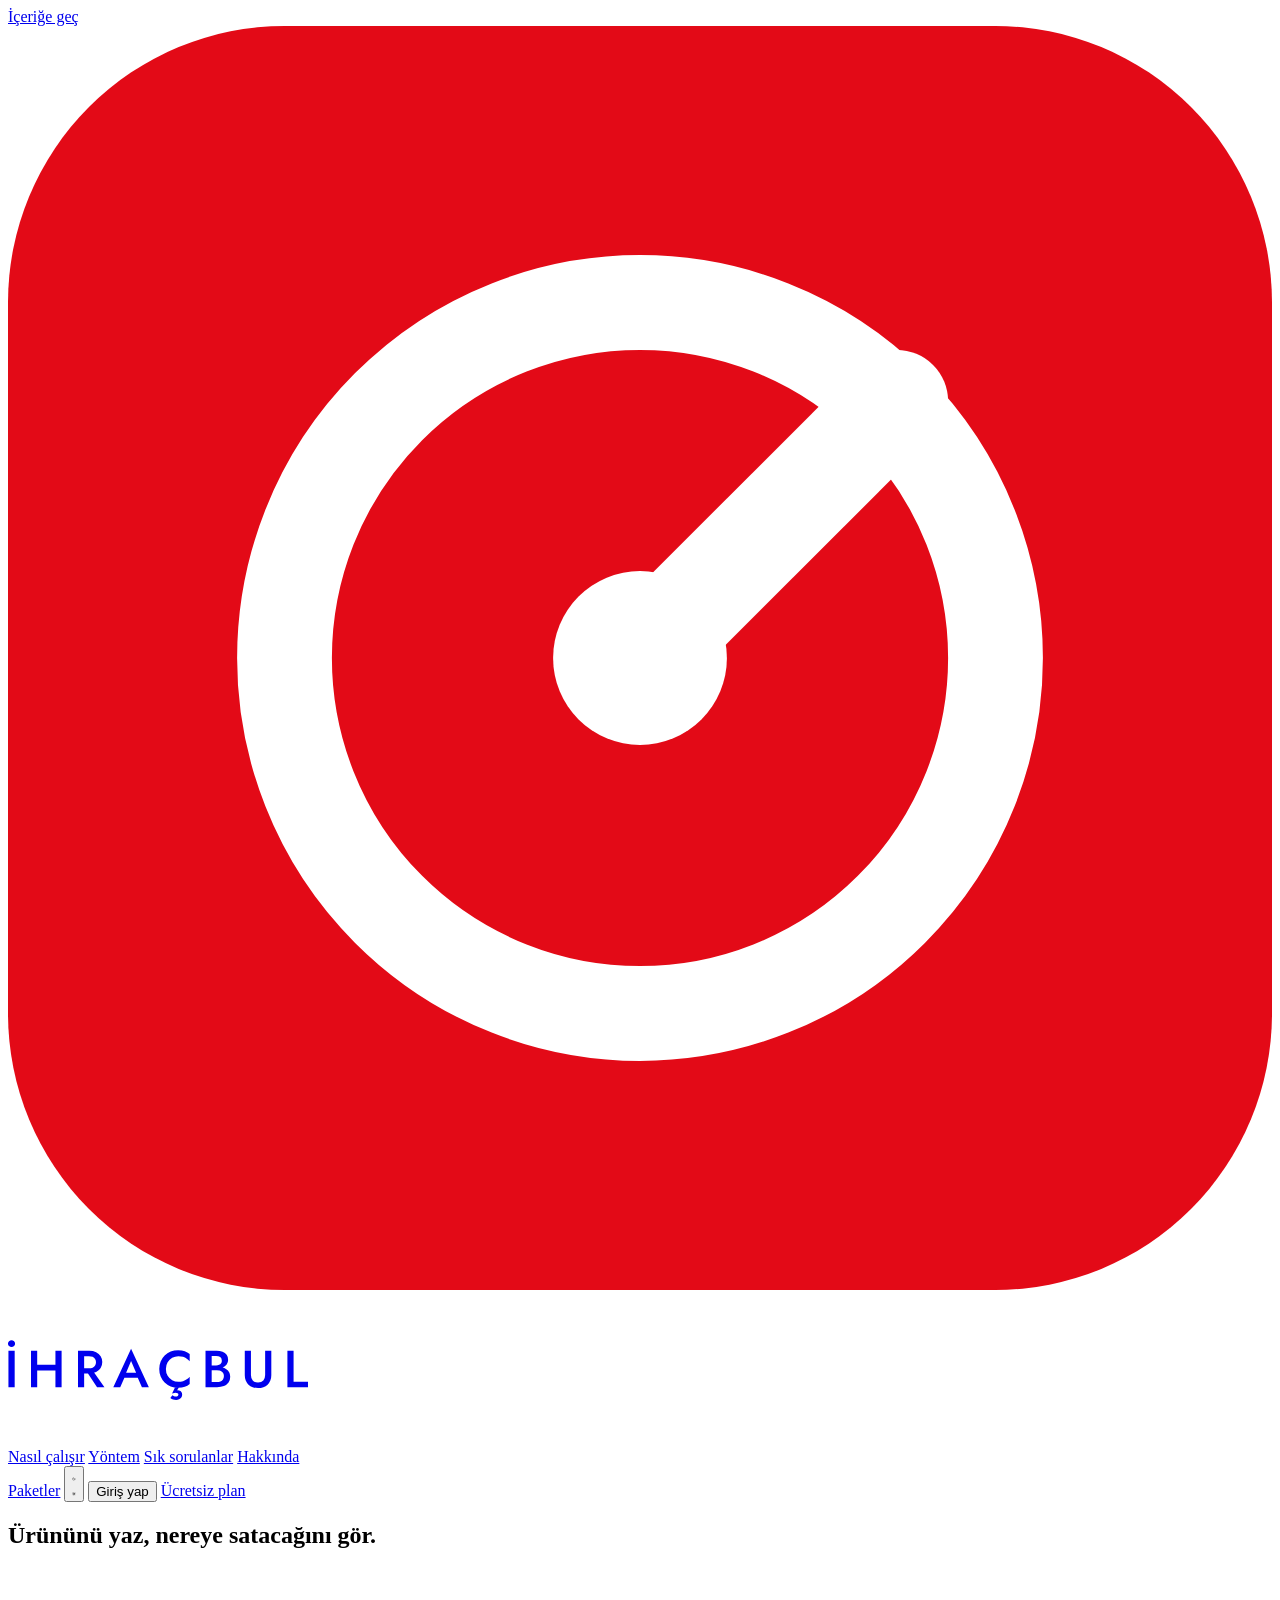
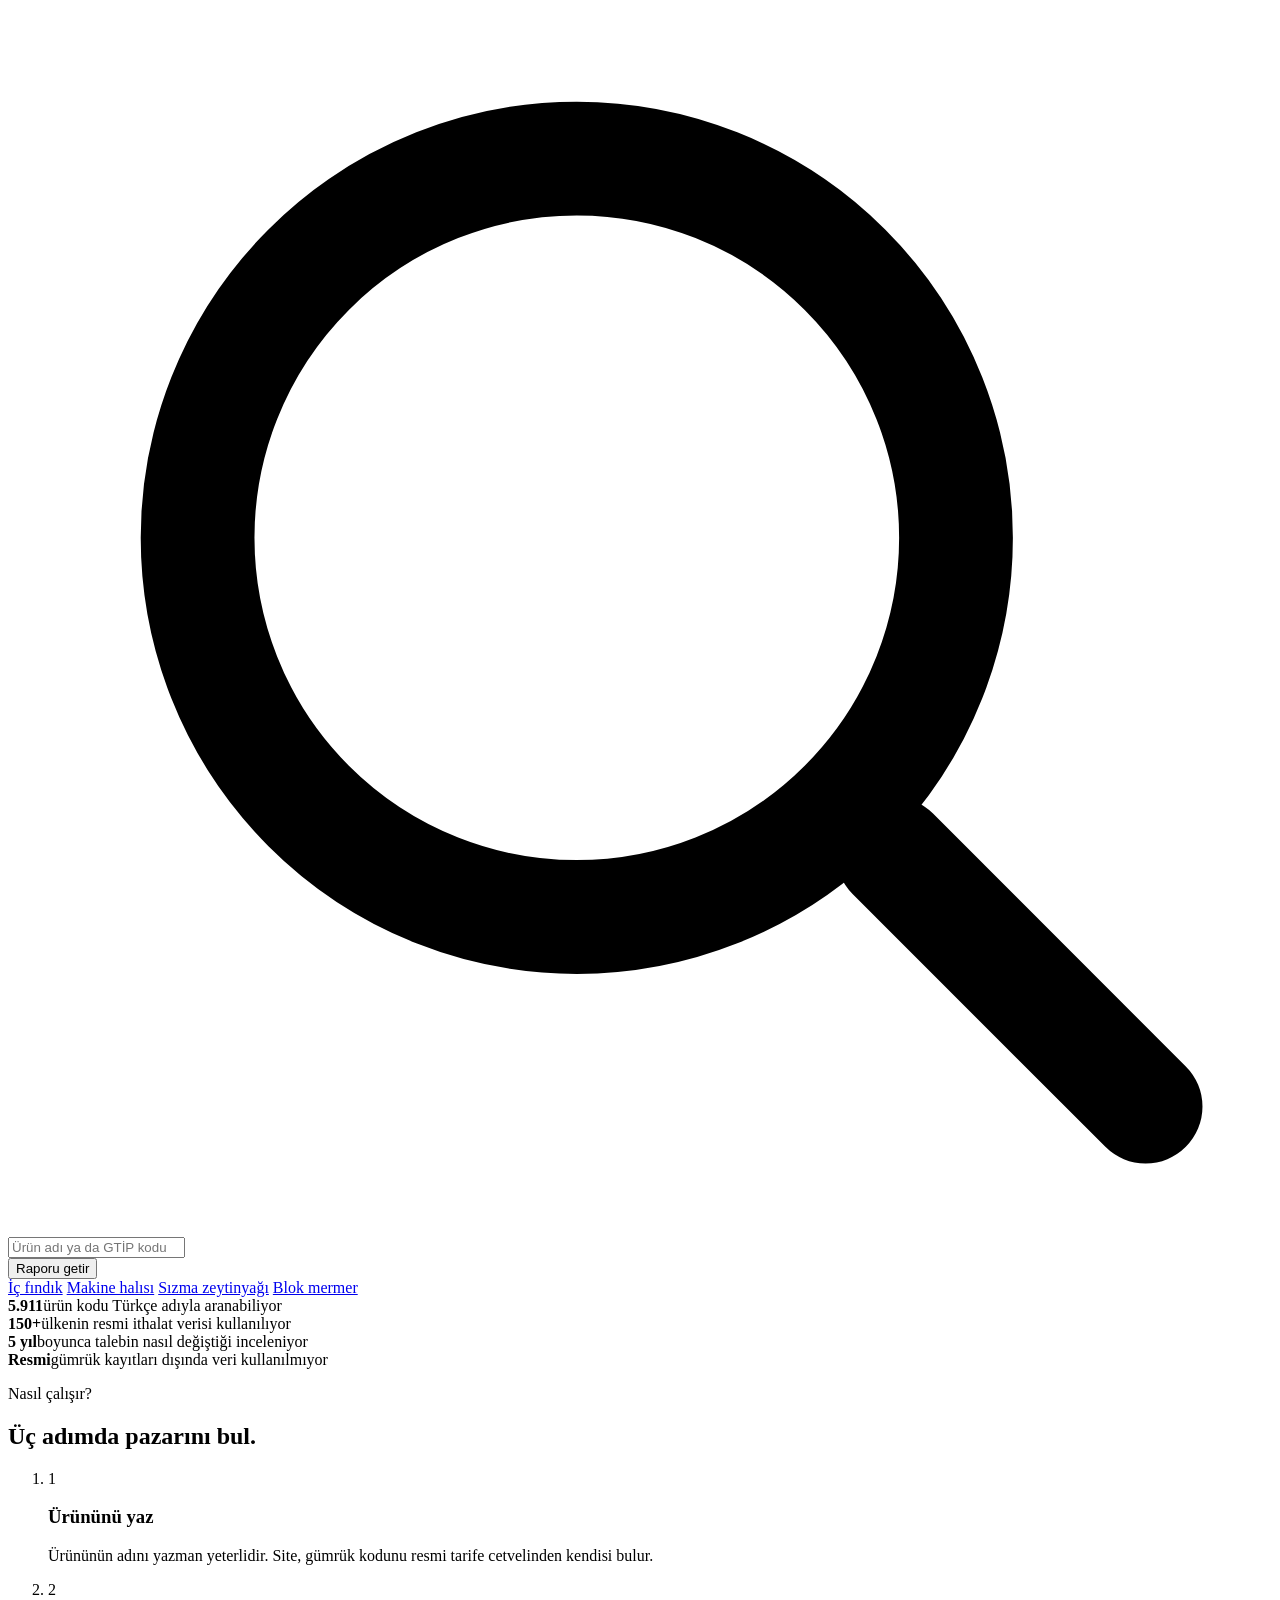
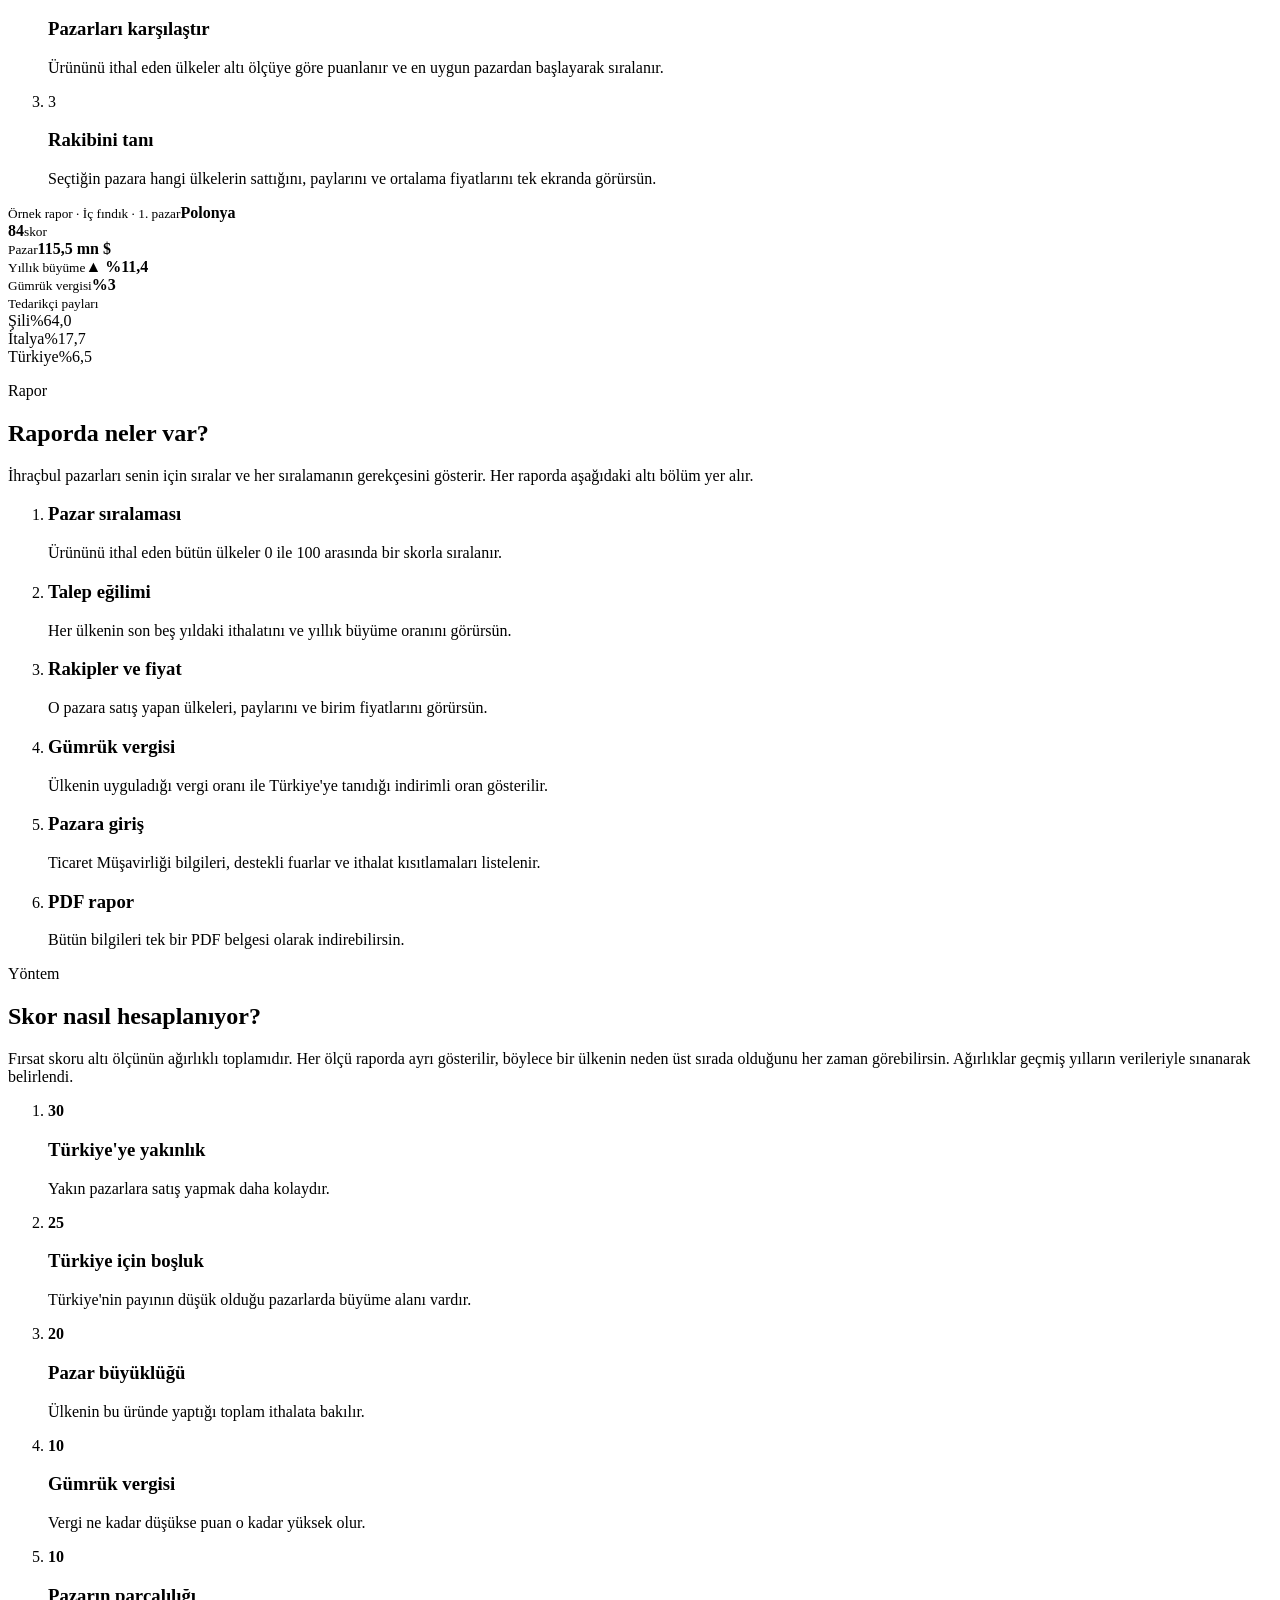
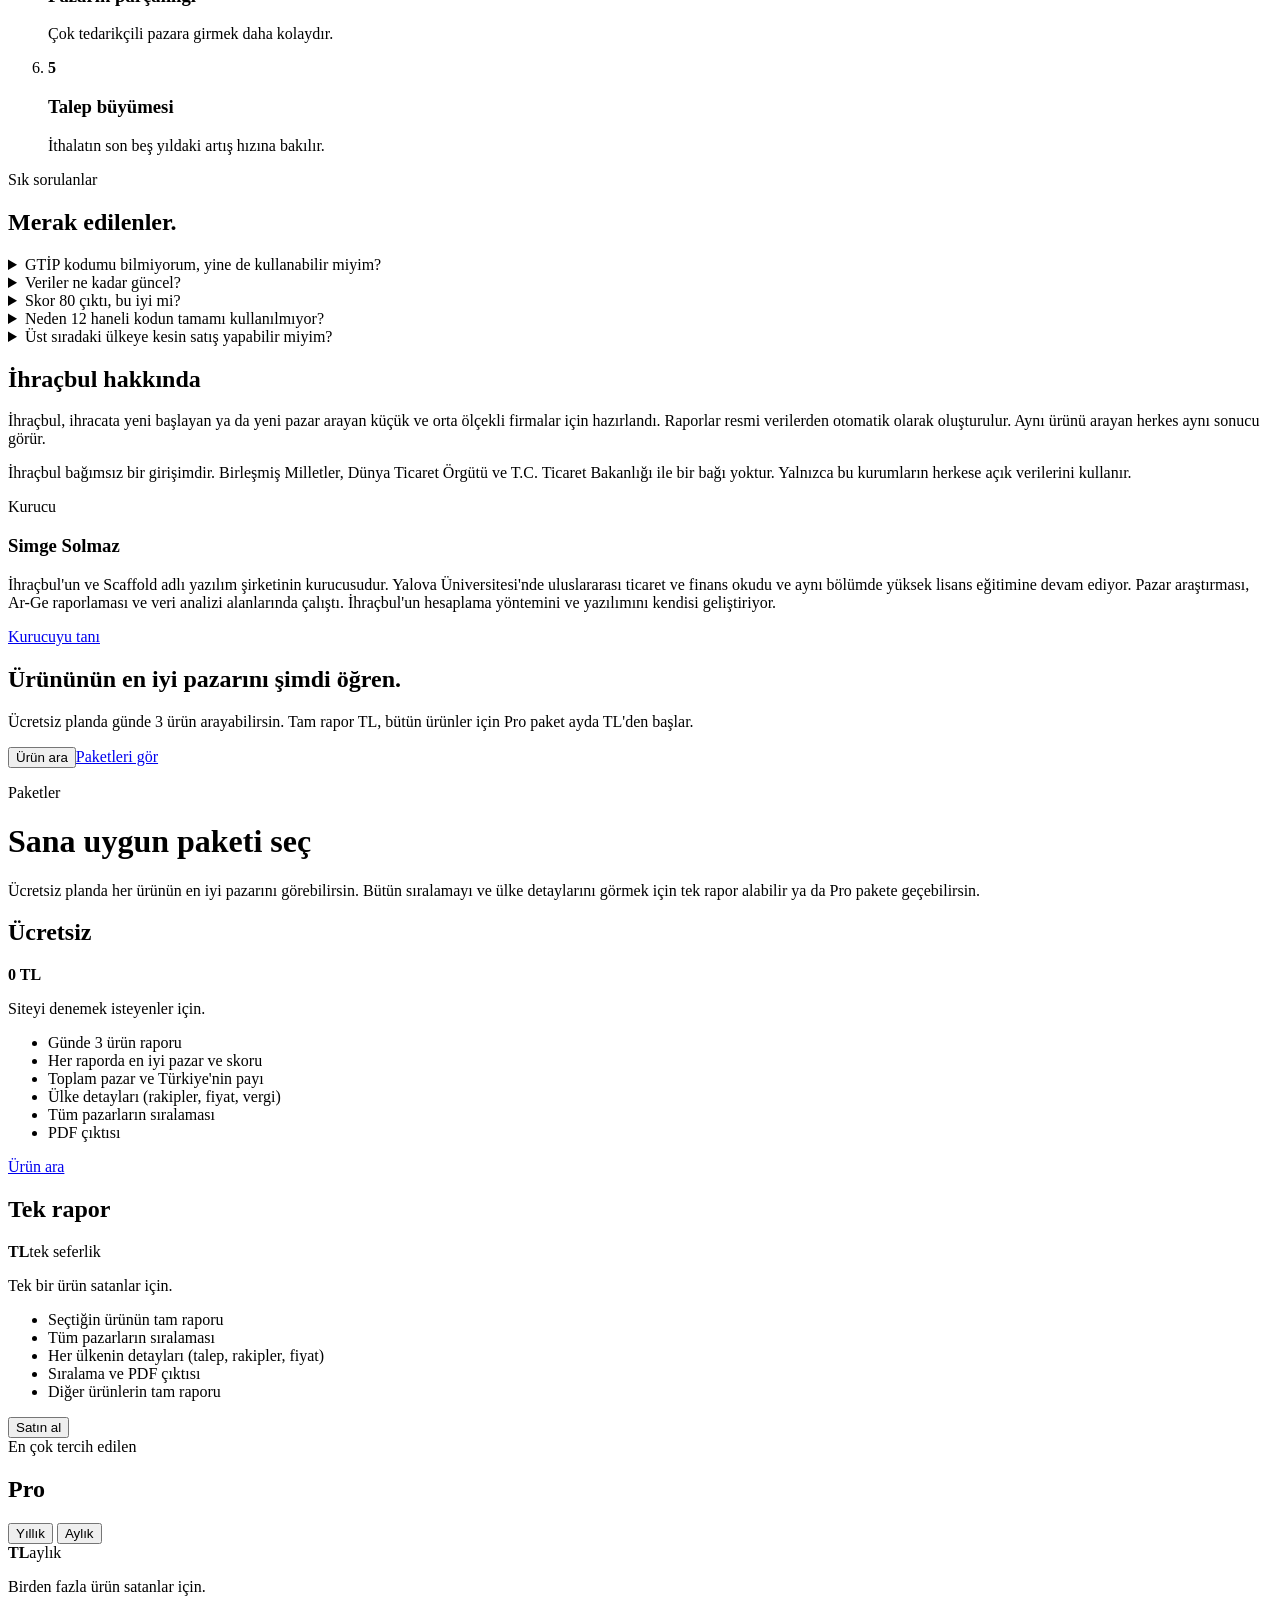
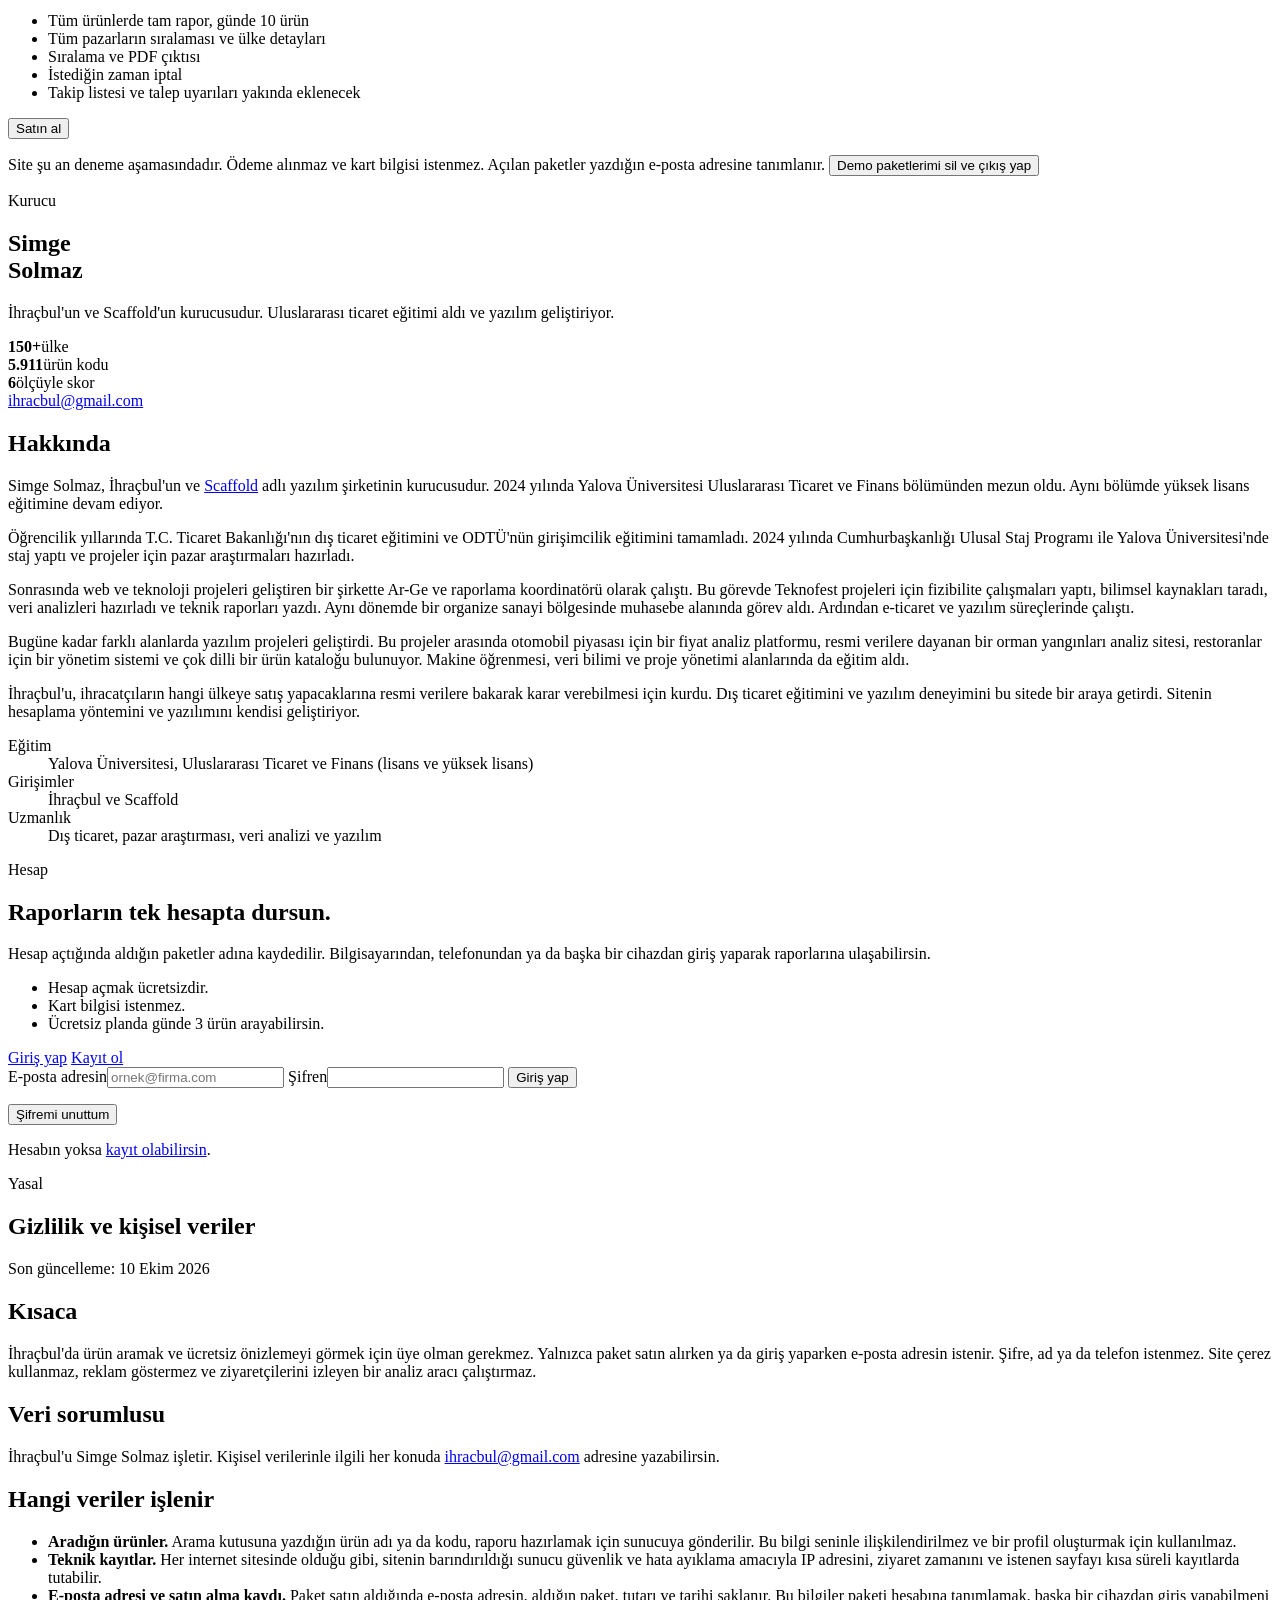
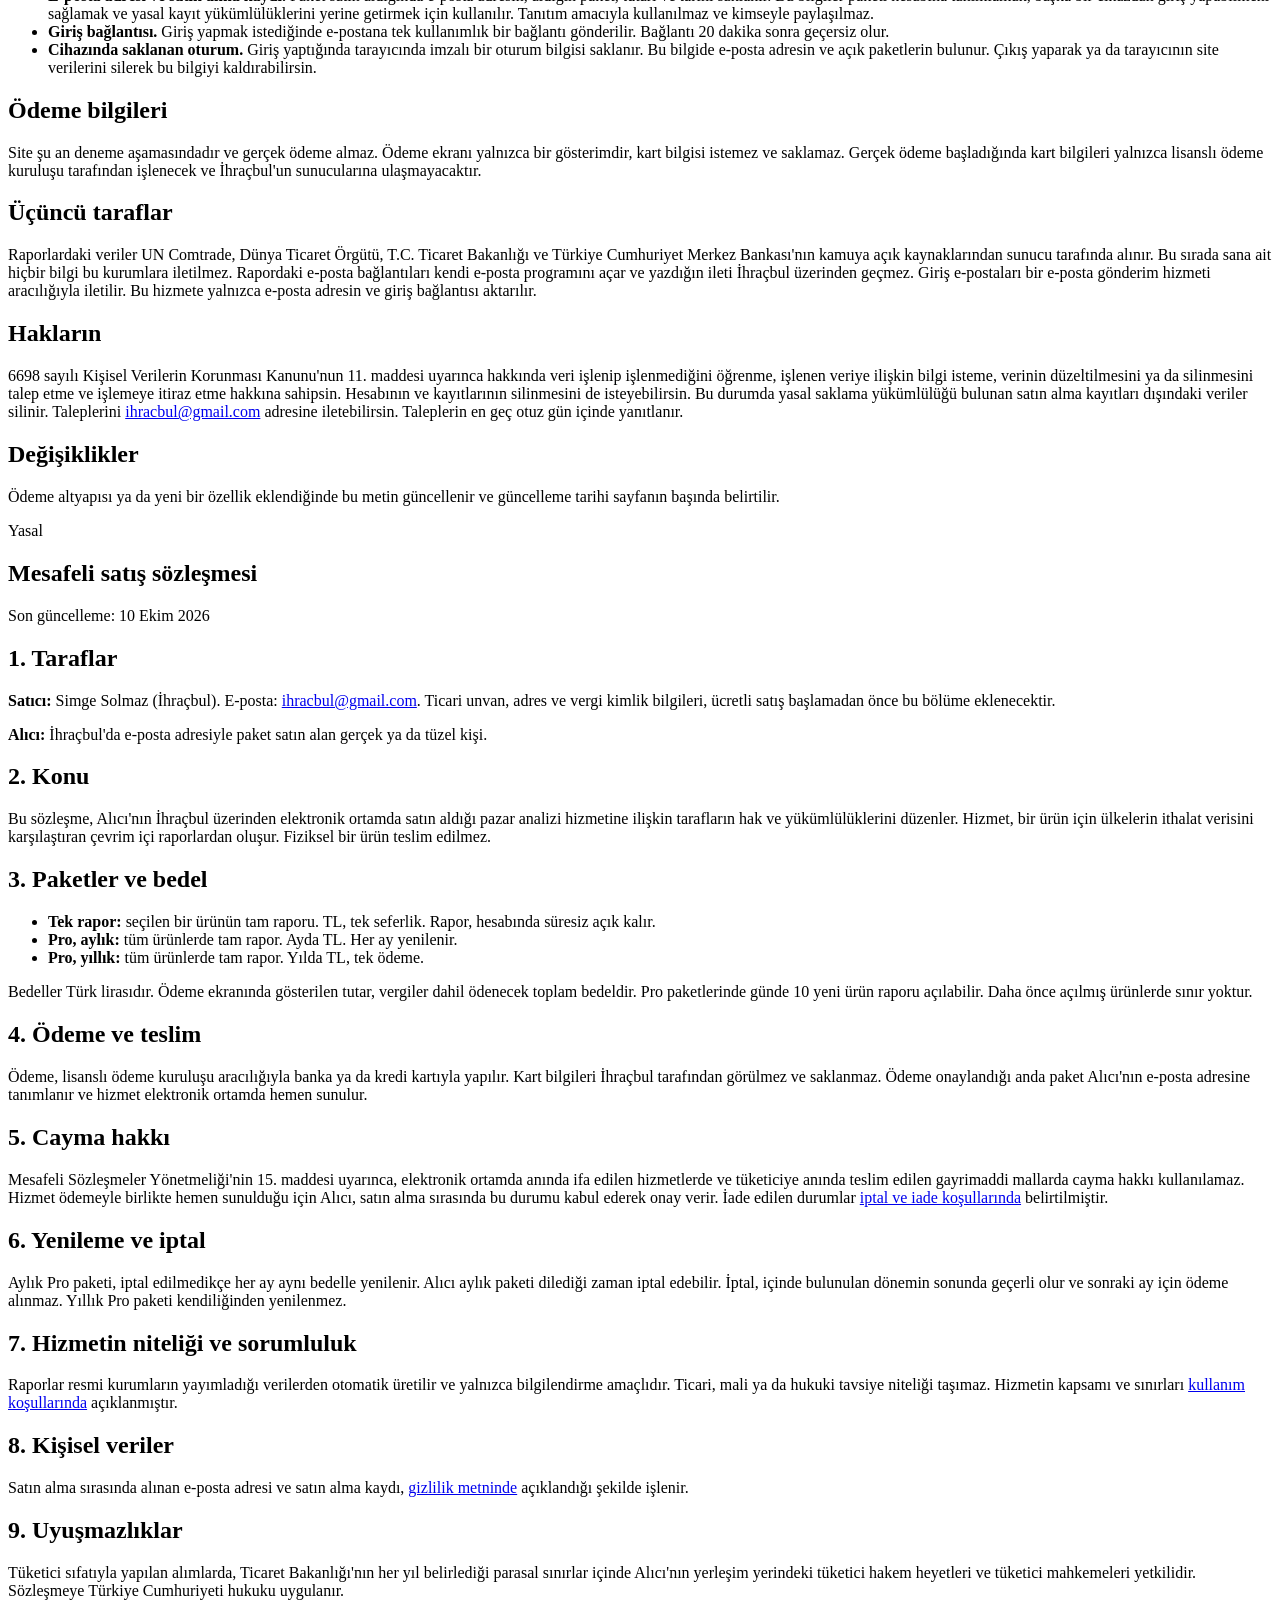
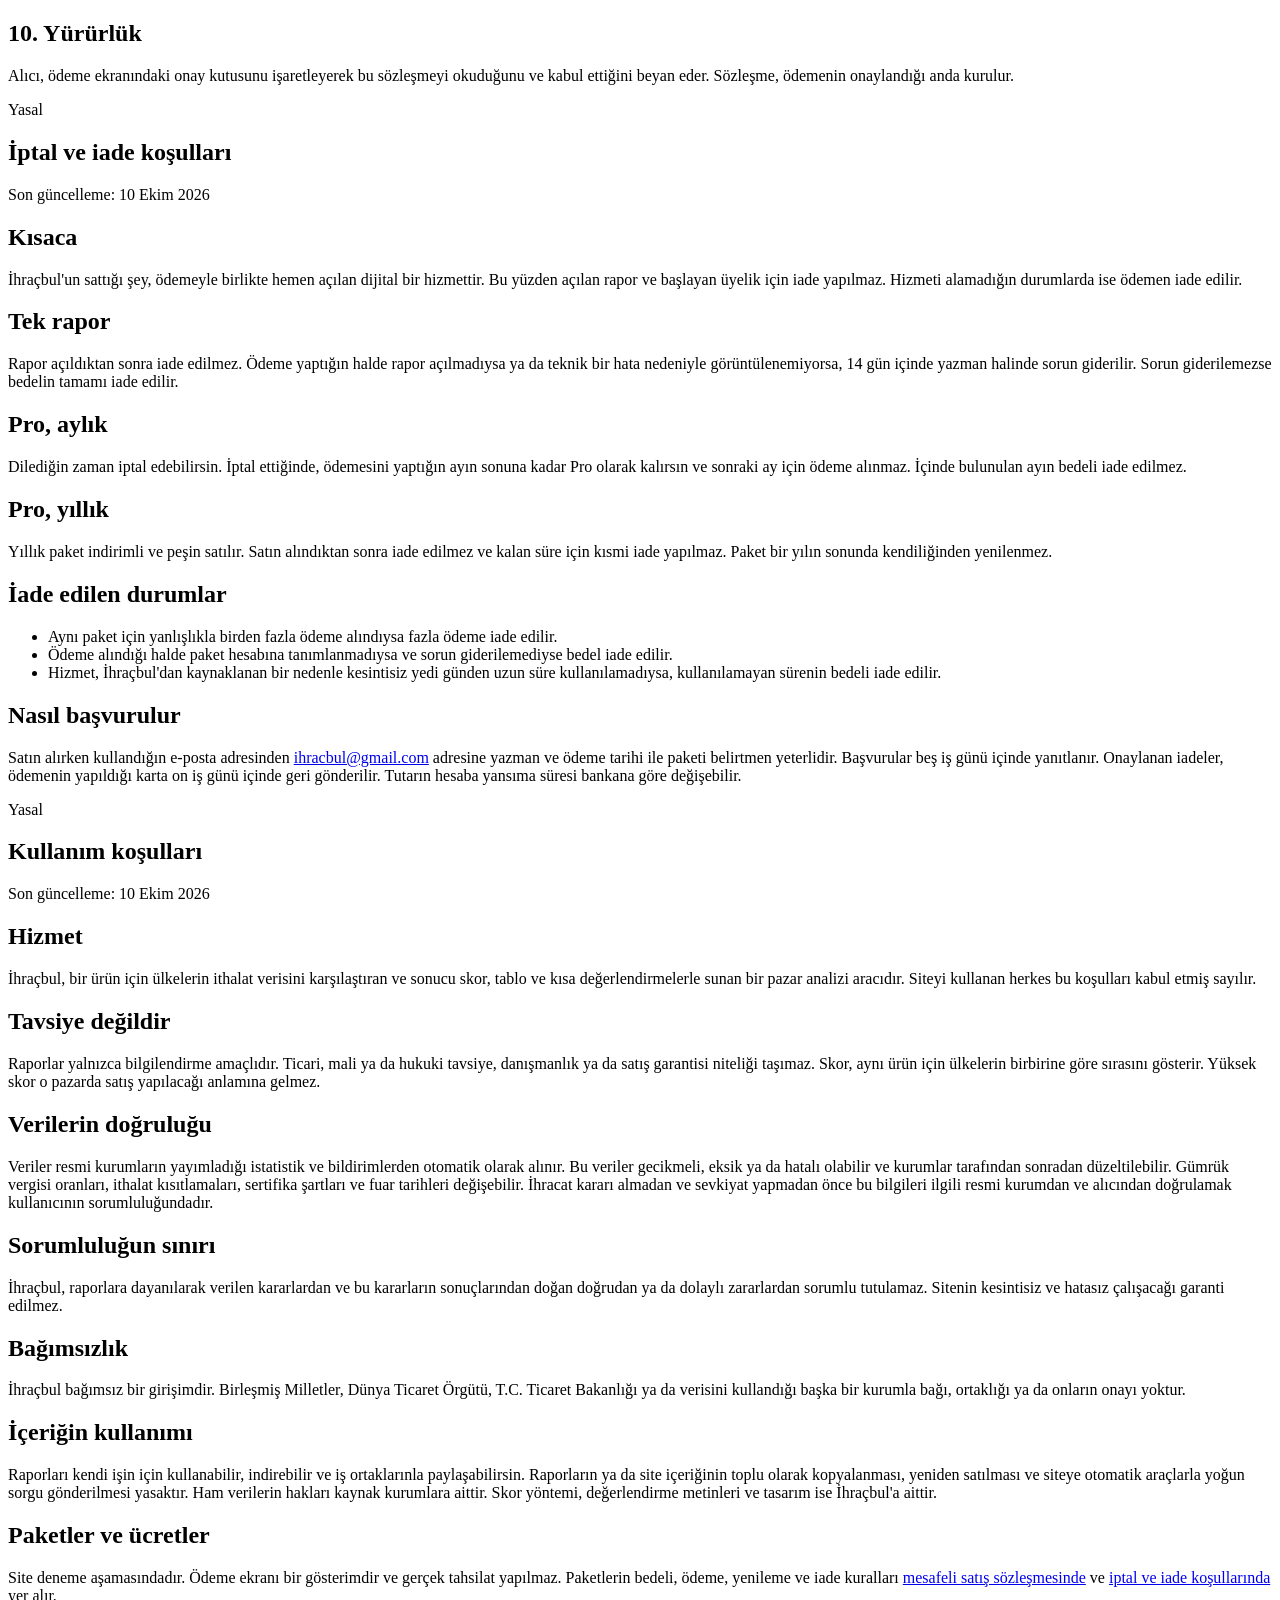
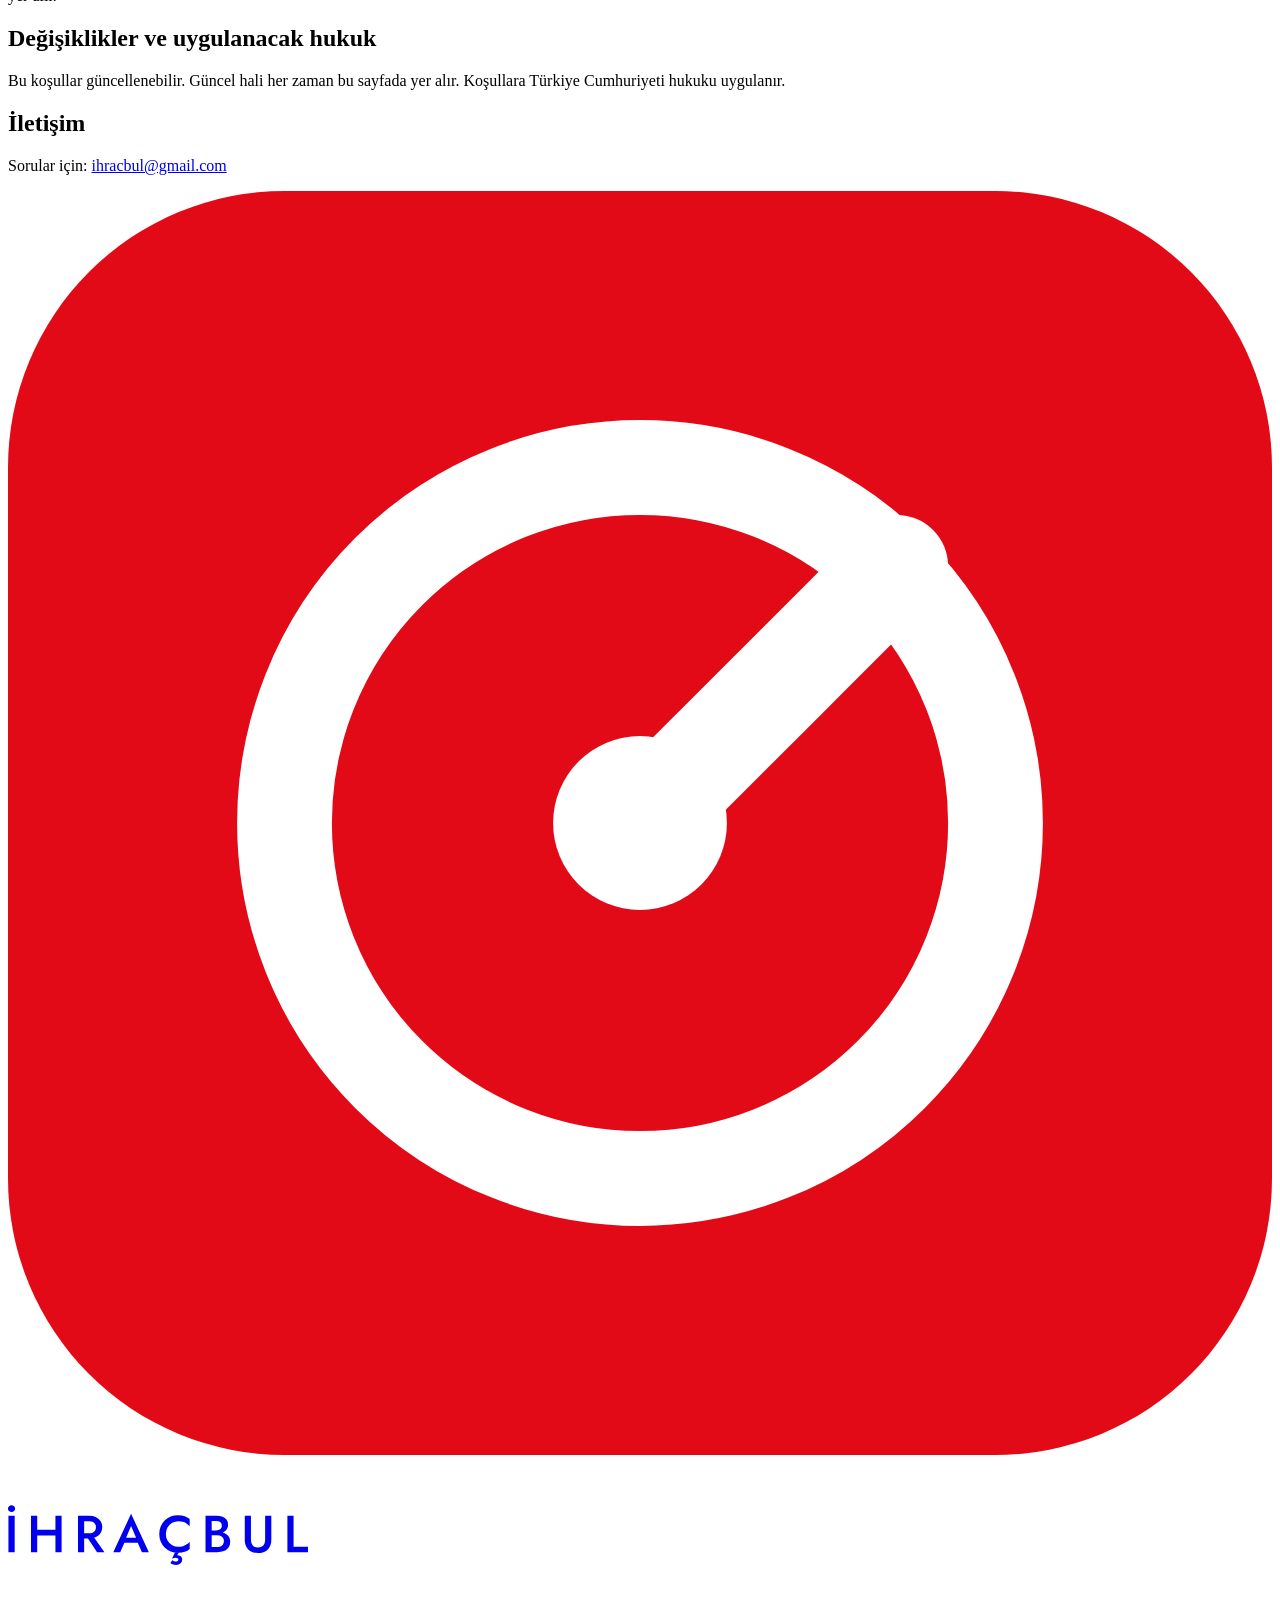
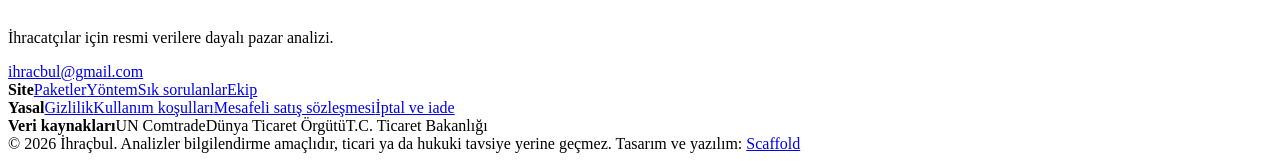
==== web/index.html @ bf5b35b6 "Örnek ürünler şeridinin metni önizlemeyi doğru anlatsın Co-Authored-By: Claude Opus 5.5 <noreply@ant" ====
<!doctype html>
<html lang="tr">
<head>
<meta charset="utf-8">
<meta name="viewport" content="width=device-width, initial-scale=1">
<title>İhraçbul · Dış ticarette doğru pazar</title>
<meta name="description" content="Ürününün adını yaz, hangi ülkelere satabileceğini resmi ticaret verileriyle gör.">
<meta property="og:title" content="İhraçbul">
<meta property="og:description" content="İhracatçılar için resmi ticaret verisiyle pazar analizi.">
<meta property="og:type" content="website">
<meta property="og:image" content="/static/og.png">
<meta property="og:image:width" content="1200">
<meta property="og:image:height" content="630">
<meta name="twitter:card" content="summary_large_image">
<meta name="theme-color" content="#0b0c0f">
<link rel="icon" href="data:image/svg+xml,%3Csvg xmlns='http://www.w3.org/2000/svg' viewBox='0 0 32 32'%3E%3Crect width='32' height='32' rx='7' fill='%23e30a17'/%3E%3Ccircle cx='16' cy='16' r='9' fill='none' stroke='%23fff' stroke-width='2.4'/%3E%3Cpath d='M16 16 22.5 9.5' stroke='%23fff' stroke-width='2.6' stroke-linecap='round'/%3E%3Ccircle cx='16' cy='16' r='2.2' fill='%23fff'/%3E%3C/svg%3E">
<script>try { document.documentElement.dataset.theme = localStorage.getItem("fr-tema") || "dark"; } catch (error) { document.documentElement.dataset.theme = "dark"; }</script>
<link rel="stylesheet" href="/static/app.css">
</head>
<body class="view-home">
<a class="skip" href="#icerik">İçeriğe geç</a>
<!-- Logodaki ad: Jost Medium, harf çizgilerine çevrilmiş (tools/logo.py). -->
<svg width="0" height="0" style="position:absolute" aria-hidden="true"><symbol id="yazi" viewBox="69 -245 5777 1190"><path d="M77.5 0.0V700.0H197.5V0.0ZM68.75 -138.25Q68.75 -110.75 89.0 -91.625Q109.25 -72.5 137.0 -72.5Q165.5 -72.5 185.375 -91.625Q205.25 -110.75 205.25 -138.25Q205.25 -166.5 185.375 -185.25Q165.5 -204.0 137 -204Q109.25 -204.0 89.0 -185.25Q68.75 -166.5 68.75 -138.25ZM559.5 378.75H1059.5V270.0H559.5ZM982.5 0.0V700.0H1101.25V0.0ZM512.5 0.0V700.0H631.25V0.0ZM1561.5 366.25 1784.0 700H1926.5L1689.0 366.25ZM1416.5 0.0V700.0H1535.25V0.0ZM1487.25 102.5H1627.75Q1668.5 102.5 1698.875 116.375Q1729.25 130.25 1746.25 156.375Q1763.25 182.5 1763.25 220.0Q1763.25 257.25 1746.25 283.5Q1729.25 309.75 1698.875 323.625Q1668.5 337.5 1627.75 337.5H1487.25V435.0H1632.75Q1709.5 435.0 1765.75 408.125Q1822.0 381.25 1853.25 332.0Q1884.5 282.75 1884.5 217.5Q1884.5 151.25 1853.25 102.5Q1822.0 53.75 1765.75 26.875Q1709.5 0.0 1632.75 0.0H1487.25ZM2256.0 520H2626.0L2603.5 420.5H2278.5ZM2439.0 198 2550.5 457.75 2552.75 487.0 2647.75 700.0H2781.5L2439.0 -38.75L2096.5 700.0H2230.25L2327.25 480.75L2329.0 454.75ZM3109.5 350.0Q3109.5 275.0 3143.0 219.75Q3176.5 164.5 3230.875 133.75Q3285.25 103.0 3349.25 103.0Q3399.25 103.0 3439.375 115.875Q3479.5 128.75 3511.875 151.375Q3544.25 174.0 3567.75 202.5V62.0Q3524.5 25.5 3473.375 6.5Q3422.25 -12.5 3345.25 -12.5Q3267.75 -12.5 3201.375 13.875Q3135.0 40.25 3085.75 88.875Q3036.5 137.5 3009.0 204.0Q2981.5 270.5 2981.5 350.0Q2981.5 429.5 3009.0 496.0Q3036.5 562.5 3085.75 611.125Q3135.0 659.75 3201.375 686.125Q3267.75 712.5 3345.25 712.5Q3422.25 712.5 3473.375 693.375Q3524.5 674.25 3567.75 638.0V497.5Q3544.25 526.0 3511.875 548.5Q3479.5 571.0 3439.375 584.0Q3399.25 597.0 3349.25 597.0Q3285.25 597.0 3230.875 566.25Q3176.5 535.5 3143.0 479.875Q3109.5 424.25 3109.5 350.0ZM3315.25 645.25 3228.5 824.0Q3248.5 813.0 3268.875 809.875Q3289.25 806.75 3296.25 806.75Q3321.25 806.75 3335.875 814.625Q3350.5 822.5 3350.5 841.25Q3350.5 859.25 3337.625 869.25Q3324.75 879.25 3298.75 879.25Q3281.5 879.25 3265.625 873.375Q3249.75 867.5 3233.75 854.75L3195.0 906.25Q3221.75 927.75 3247.5 936.25Q3273.25 944.75 3306.75 944.75Q3336.25 944.75 3362.625 933.25Q3389.0 921.75 3405.875 899.375Q3422.75 877.0 3422.75 844.75Q3422.75 816.5 3410.375 798.25Q3398.0 780 3379.625 770.625Q3361.25 761.25 3343.0 761.25Q3337.75 761.25 3332.625 761.5Q3327.5 761.75 3323.0 762.75L3395.25 646.75ZM3963.25 338.75H4083.75Q4150.5 338.75 4200.75 319.875Q4251.0 301 4279.5 264.375Q4308.0 227.75 4308.0 176.25Q4308.0 116.25 4279.5 77.375Q4251.0 38.5 4200.75 19.25Q4150.5 0.0 4083.75 0.0H3872.5V700.0H4096.25Q4170.5 700.0 4227.0 678.375Q4283.5 656.75 4315.75 612.125Q4348.0 567.5 4348.0 498.25Q4348.0 448.25 4327.875 412.125Q4307.75 376.0 4272.625 352.875Q4237.5 329.75 4192.375 318.625Q4147.25 307.5 4096.25 307.5H3963.25V372.75H4088.75Q4119.0 372.75 4144.125 379.625Q4169.25 386.5 4187.875 400.625Q4206.5 414.75 4216.625 436.125Q4226.75 457.5 4226.75 485.75Q4226.75 525.0 4208.875 550.75Q4191.0 576.5 4159.875 589.5Q4128.75 602.5 4088.75 602.5H3991.25V97.5H4076.25Q4125.5 97.5 4156.125 121.25Q4186.75 145.0 4186.75 189.25Q4186.75 218.5 4172.75 239.0Q4158.75 259.5 4133.75 270.25Q4108.75 281.0 4076.25 281.0H3963.25ZM4628.5 0.0V470.0Q4628.5 527.75 4647.0 573.625Q4665.5 619.5 4699.875 651.375Q4734.25 683.25 4781.125 700.375Q4828.0 717.5 4884.0 717.5Q4940.0 717.5 4986.875 700.375Q5033.75 683.25 5068.125 651.375Q5102.5 619.5 5121.0 573.625Q5139.5 527.75 5139.5 470.0V0.0H5020.75V465.0Q5020.75 529.5 4986.125 569.125Q4951.5 608.75 4884.0 608.75Q4816.5 608.75 4781.875 569.125Q4747.25 529.5 4747.25 465.0V0.0ZM5449.5 0.0V700.0H5845.75V593.75H5568.25V0.0Z" fill="currentColor"/></symbol></svg>

<header class="top">
  <div class="wrap">
    <a class="brand" href="/" data-home aria-label="İhraçbul ana sayfa">
      <svg viewBox="0 0 32 32" aria-hidden="true"><rect width="32" height="32" rx="7" fill="#e30a17"/><circle cx="16" cy="16" r="9" fill="none" stroke="#fff" stroke-width="2.4"/><path d="M16 16 22.5 9.5" stroke="#fff" stroke-width="2.6" stroke-linecap="round"/><circle cx="16" cy="16" r="2.2" fill="#fff"/></svg>
      <svg class="wordmark" aria-hidden="true"><use href="#yazi"/></svg>
    </a>
    <div id="head-search"></div>
    <nav class="nav" aria-label="Sayfa bölümleri">
      <a href="/#nasil">Nasıl çalışır</a>
      <a href="/#yontem">Yöntem</a>
      <a href="/#sss">Sık sorulanlar</a>
      <a href="/#hakkinda">Hakkında</a>
    </nav>
    <div class="top-right">
      <a href="/paketler" data-route>Paketler</a>
      <button type="button" class="theme-toggle" id="theme" aria-label="Aydınlık ya da karanlık görünüme geç" title="Görünümü değiştir">
        <svg class="moon" viewBox="0 0 20 20" fill="none" stroke="currentColor" stroke-width="1.7" stroke-linecap="round" stroke-linejoin="round" aria-hidden="true"><path d="M16.5 11.6A7 7 0 0 1 8.4 3.5a7 7 0 1 0 8.1 8.1Z"/></svg>
        <svg class="sun" viewBox="0 0 20 20" fill="none" stroke="currentColor" stroke-width="1.7" stroke-linecap="round" aria-hidden="true"><circle cx="10" cy="10" r="3.4"/><path d="M10 2.5v1.8M10 15.7v1.8M2.5 10h1.8M15.7 10h1.8M4.7 4.7 6 6M14 14l1.3 1.3M4.7 15.3 6 14M14 6l1.3-1.3"/></svg>
      </button>
      <button type="button" class="acct" id="account">Giriş yap</button>
      <a class="plan" id="plan" href="/paketler" data-route>Ücretsiz plan</a>
    </div>
  </div>
</header>

<div class="ticker" id="ticker" hidden>
  <span class="ticker-label" id="ticker-label"><i class="live"></i>Canlı</span>
  <span class="ticker-window"><span class="ticker-track" id="ticker-track"></span></span>
</div>

<main id="icerik">
  <!-- Ana sayfa -->
  <div class="home">
    <div class="cover">
      <section class="hero wrap">
        <div class="hero-copy">
          <h1>Ürününü yaz, nereye satacağını gör.</h1>
          <div id="hero-search">
            <form id="form" class="searchform" role="search">
              <div class="search">
                <svg class="glass" viewBox="0 0 20 20" fill="none" stroke="currentColor" stroke-width="1.8" aria-hidden="true"><circle cx="9" cy="9" r="6"/><path d="m14 14 4 4" stroke-linecap="round"/></svg>
                <input id="gtip" name="gtip" placeholder="Ürün adı ya da GTİP kodu" autocomplete="off" spellcheck="false"
                       aria-label="Ürün adı ya da GTİP kodu" aria-autocomplete="list" aria-controls="suggest" required>
                <ul id="suggest" role="listbox" hidden></ul>
              </div>
              <button class="go" id="go">Raporu getir</button>
            </form>
          </div>
          <div class="examples">
            <a class="chip" href="/rapor/080222" data-hs6="080222">İç fındık</a>
            <a class="chip" href="/rapor/570242" data-hs6="570242">Makine halısı</a>
            <a class="chip" href="/rapor/150920" data-hs6="150920">Sızma zeytinyağı</a>
            <a class="chip" href="/rapor/251512" data-hs6="251512">Blok mermer</a>
          </div>
        </div>
        <div class="mapwrap">
          <div id="worldmap" aria-hidden="true"></div>
          <div class="panel maplegend" id="preview" hidden>
            <div class="panel-head"><span class="live-tag"><i class="live"></i>Canlı</span><span class="sample-dots" id="sample-dots"></span></div>
            <a class="sample-link" id="sample-link" href="/rapor/080222" data-route>
              <b class="sample-name" id="sample-name"></b>
              <ol id="preview-list"></ol>
              <span class="panel-foot">Tam raporu aç →</span>
            </a>
          </div>
        </div>
      </section>
    </div>

    <section class="wrap" aria-label="Kapsam">
      <div class="stats">
        <div><b>5.911</b><span>ürün kodu Türkçe adıyla aranabiliyor</span></div>
        <div><b>150+</b><span>ülkenin resmi ithalat verisi kullanılıyor</span></div>
        <div><b>5 yıl</b><span>boyunca talebin nasıl değiştiği inceleniyor</span></div>
        <div><b>Resmi</b><span>gümrük kayıtları dışında veri kullanılmıyor</span></div>
      </div>
    </section>

    <section class="wrap block" id="nasil">
      <p class="kicker">Nasıl çalışır?</p>
      <h2 class="display">Üç adımda pazarını bul.</h2>
      <ol class="flow">
        <li><span>1</span><h3>Ürününü yaz</h3><p>Ürününün adını yazman yeterlidir. Site, gümrük kodunu resmi tarife cetvelinden kendisi bulur.</p></li>
        <li><span>2</span><h3>Pazarları karşılaştır</h3><p>Ürününü ithal eden ülkeler altı ölçüye göre puanlanır ve en uygun pazardan başlayarak sıralanır.</p></li>
        <li><span>3</span><h3>Rakibini tanı</h3><p>Seçtiğin pazara hangi ülkelerin sattığını, paylarını ve ortalama fiyatlarını tek ekranda görürsün.</p></li>
      </ol>
    </section>

    <section class="wrap block" id="rapor-icerigi">
      <div class="inside">
        <div class="sheet" role="img" aria-label="Örnek rapor kesiti: iç fındık, birinci pazar Polonya, skor 84">
          <div class="sheet-top"><div><small>Örnek rapor · İç fındık · 1. pazar</small><b>Polonya</b></div><div class="sheet-score"><b>84</b><small>skor</small></div></div>
          <div class="sheet-facts"><div><small>Pazar</small><b>115,5 mn $</b></div><div><small>Yıllık büyüme</small><b class="up">▲ %11,4</b></div><div><small>Gümrük vergisi</small><b>%3</b></div></div>
          <small>Tedarikçi payları</small>
          <div class="sheet-bars">
            <div><span>Şili</span><i><b style="width:64%"></b></i><span>%64,0</span></div>
            <div><span>İtalya</span><i><b style="width:17.7%"></b></i><span>%17,7</span></div>
            <div class="tr"><span>Türkiye</span><i><b style="width:6.5%"></b></i><span>%6,5</span></div>
          </div>
        </div>
        <div>
          <p class="kicker">Rapor</p>
          <h2>Raporda neler var?</h2>
          <p class="section-lead">İhraçbul pazarları senin için sıralar ve her sıralamanın gerekçesini gösterir. Her raporda aşağıdaki altı bölüm yer alır.</p>
          <ol class="contents">
            <li><i></i><div><h3>Pazar sıralaması</h3><p>Ürününü ithal eden bütün ülkeler 0 ile 100 arasında bir skorla sıralanır.</p></div></li>
            <li><i></i><div><h3>Talep eğilimi</h3><p>Her ülkenin son beş yıldaki ithalatını ve yıllık büyüme oranını görürsün.</p></div></li>
            <li><i></i><div><h3>Rakipler ve fiyat</h3><p>O pazara satış yapan ülkeleri, paylarını ve birim fiyatlarını görürsün.</p></div></li>
            <li><i></i><div><h3>Gümrük vergisi</h3><p>Ülkenin uyguladığı vergi oranı ile Türkiye'ye tanıdığı indirimli oran gösterilir.</p></div></li>
            <li><i></i><div><h3>Pazara giriş</h3><p>Ticaret Müşavirliği bilgileri, destekli fuarlar ve ithalat kısıtlamaları listelenir.</p></div></li>
            <li><i></i><div><h3>PDF rapor</h3><p>Bütün bilgileri tek bir PDF belgesi olarak indirebilirsin.</p></div></li>
          </ol>
        </div>
      </div>
    </section>

    <section class="wrap block" id="ornekler" hidden>
      <div class="split-head">
        <div><p class="kicker">Örnek raporlar</p><h2 class="display">Örnek ürünlere göz at.</h2></div>
        <p class="section-lead">Bu dört ürünün en iyi pazarını ücretsiz görebilirsin. Birine tıklayarak raporun önizlemesini açabilirsin.</p>
      </div>
      <div class="samples" id="samples"></div>
    </section>

    <section class="wrap block" id="yontem">
      <div class="split-head">
        <div><p class="kicker">Yöntem</p><h2 class="display">Skor nasıl hesaplanıyor?</h2></div>
        <p class="section-lead">Fırsat skoru altı ölçünün ağırlıklı toplamıdır. Her ölçü raporda ayrı gösterilir, böylece bir ülkenin neden üst sırada olduğunu her zaman görebilirsin. Ağırlıklar geçmiş yılların verileriyle sınanarak belirlendi.</p>
      </div>
      <ol class="measures">
        <li><b>30</b><h3>Türkiye'ye yakınlık</h3><p>Yakın pazarlara satış yapmak daha kolaydır.</p></li>
        <li><b>25</b><h3>Türkiye için boşluk</h3><p>Türkiye'nin payının düşük olduğu pazarlarda büyüme alanı vardır.</p></li>
        <li><b>20</b><h3>Pazar büyüklüğü</h3><p>Ülkenin bu üründe yaptığı toplam ithalata bakılır.</p></li>
        <li><b>10</b><h3>Gümrük vergisi</h3><p>Vergi ne kadar düşükse puan o kadar yüksek olur.</p></li>
        <li><b>10</b><h3>Pazarın parçalılığı</h3><p>Çok tedarikçili pazara girmek daha kolaydır.</p></li>
        <li><b>5</b><h3>Talep büyümesi</h3><p>İthalatın son beş yıldaki artış hızına bakılır.</p></li>
      </ol>
    </section>

    <section class="wrap block" id="sss">
      <div class="faq-wrap">
      <div><p class="kicker">Sık sorulanlar</p><h2 class="display">Merak edilenler.</h2></div>
      <div class="faq">
        <details><summary>GTİP kodumu bilmiyorum, yine de kullanabilir miyim?</summary><p>Evet, kullanabilirsin. Ürününün adını yazdığında site resmi tarife cetvelinde arama yapar ve eşleşen ürünleri listeler. Birden fazla sonuç çıkarsa kendi ürününü listeden seçersin.</p></details>
        <details><summary>Veriler ne kadar güncel?</summary><p>Resmi ticaret istatistikleri gecikmeli yayımlanır. Site, yeterli sayıda ülkenin veri bildirdiği en son yılı kullanır ve bu yılı her raporun başında gösterir.</p></details>
        <details><summary>Skor 80 çıktı, bu iyi mi?</summary><p>Skor tek başına bir not değildir. Aynı ürün için ülkelerin birbirine göre sırasını gösterir. Bu yüzden farklı ürünlerin skorlarını birbiriyle karşılaştırmak doğru olmaz.</p></details>
        <details><summary>Neden 12 haneli kodun tamamı kullanılmıyor?</summary><p>Kodun yalnızca ilk 6 hanesi bütün ülkelerde ortaktır. Sonraki haneleri her ülke kendisi belirler. Bu yüzden ülkeler ancak 6 hane üzerinden karşılaştırılabilir. Rapor, senin ürününü de içeren daha geniş bir ürün grubunu gösterir.</p></details>
        <details><summary>Üst sıradaki ülkeye kesin satış yapabilir miyim?</summary><p>Hayır, rapor satışı garanti etmez. Rapor sana talebin ve pazar yapısının ne durumda olduğunu gösterir. İlk adımı atabilmen için her pazarda Ticaret Müşavirliği iletişim bilgilerini, destekli fuarları ve olası sertifika şartlarını da verir. Şartlar genel bilgi niteliğindedir. Sevkiyattan önce ilgili kurumdan doğrulaman gerekir.</p></details>
      </div>
      </div>
    </section>

    <section class="wrap block" id="hakkinda">
      <div class="about">
        <div>
          <h2>İhraçbul hakkında</h2>
          <p>İhraçbul, ihracata yeni başlayan ya da yeni pazar arayan küçük ve orta ölçekli firmalar için hazırlandı. Raporlar resmi verilerden otomatik olarak oluşturulur. Aynı ürünü arayan herkes aynı sonucu görür.</p>
          <p>İhraçbul bağımsız bir girişimdir. Birleşmiş Milletler, Dünya Ticaret Örgütü ve T.C. Ticaret Bakanlığı ile bir bağı yoktur. Yalnızca bu kurumların herkese açık verilerini kullanır.</p>
        </div>
        <div class="founder">
          <a class="founder-photo" href="/ekip" data-route aria-label="Simge Solmaz, ekip sayfası"></a>
          <div>
            <p class="founder-role">Kurucu</p>
            <h3>Simge Solmaz</h3>
            <p>İhraçbul'un ve Scaffold adlı yazılım şirketinin kurucusudur. Yalova Üniversitesi'nde uluslararası ticaret ve finans okudu ve aynı bölümde yüksek lisans eğitimine devam ediyor. Pazar araştırması, Ar-Ge raporlaması ve veri analizi alanlarında çalıştı. İhraçbul'un hesaplama yöntemini ve yazılımını kendisi geliştiriyor.</p>
            <a class="founder-link" href="/ekip" data-route>Kurucuyu tanı</a>
          </div>
        </div>
      </div>
    </section>

    <section class="wrap block" id="kapanis">
      <div class="closing">
        <h2>Ürününün en iyi pazarını şimdi öğren.</h2>
        <p>Ücretsiz planda günde 3 ürün arayabilirsin. Tam rapor <span data-price="single"></span> TL, bütün ürünler için Pro paket ayda <span id="close-price"></span> TL'den başlar.</p>
        <div class="closing-btns"><button type="button" class="go" id="close-search">Ürün ara</button><a class="ghost" href="/paketler" data-route>Paketleri gör</a></div>
      </div>
    </section>
  </div>

  <!-- Paketler -->
  <div class="pricing-view wrap">
    <p class="pay-note" id="pay-note" role="status" hidden></p>
    <div class="pricing-head">
      <p class="eyebrow">Paketler</p>
      <h1>Sana uygun paketi seç</h1>
      <p class="lead">Ücretsiz planda her ürünün en iyi pazarını görebilirsin. Bütün sıralamayı ve ülke detaylarını görmek için tek rapor alabilir ya da Pro pakete geçebilirsin.</p>
    </div>
    <div class="plans">
      <div class="panel plan-card">
        <h2>Ücretsiz</h2>
        <div class="price"><b>0 TL</b></div>
        <p class="for">Siteyi denemek isteyenler için.</p>
        <ul>
          <li>Günde 3 ürün raporu</li>
          <li>Her raporda en iyi pazar ve skoru</li>
          <li>Toplam pazar ve Türkiye'nin payı</li>
          <li class="no">Ülke detayları (rakipler, fiyat, vergi)</li>
          <li class="no">Tüm pazarların sıralaması</li>
          <li class="no">PDF çıktısı</li>
        </ul>
        <a class="ghost wide" href="/" data-route>Ürün ara</a>
      </div>
      <div class="panel plan-card">
        <h2>Tek rapor</h2>
        <div class="price"><b><span data-price="single"></span> TL</b><span>tek seferlik</span></div>
        <p class="for">Tek bir ürün satanlar için.</p>
        <ul>
          <li>Seçtiğin ürünün tam raporu</li>
          <li>Tüm pazarların sıralaması</li>
          <li>Her ülkenin detayları (talep, rakipler, fiyat)</li>
          <li>Sıralama ve PDF çıktısı</li>
          <li class="no">Diğer ürünlerin tam raporu</li>
        </ul>
        <button type="button" class="ghost wide" data-buy="single">Satın al</button>
      </div>
      <div class="panel plan-card featured">
        <span class="ribbon">En çok tercih edilen</span>
        <h2>Pro</h2>
        <div class="billing" role="group" aria-label="Ödeme dönemi">
          <button type="button" data-billing="yearly" aria-pressed="true">Yıllık <em id="bill-save"></em></button>
          <button type="button" data-billing="pro" aria-pressed="false">Aylık</button>
        </div>
        <div class="price"><b><span id="pro-price"></span> TL</b><span>aylık</span></div>
        <p class="bill-note" id="pro-note"></p>
        <p class="for">Birden fazla ürün satanlar için.</p>
        <ul>
          <li>Tüm ürünlerde tam rapor, günde 10 ürün</li>
          <li>Tüm pazarların sıralaması ve ülke detayları</li>
          <li>Sıralama ve PDF çıktısı</li>
          <li id="pro-cancel">İstediğin zaman iptal</li>
          <li class="soon-item">Takip listesi ve talep uyarıları yakında eklenecek</li>
        </ul>
        <button type="button" class="go wide" data-buy="pro" id="buy-pro">Satın al</button>
      </div>
    </div>
    <p class="demo-note">Site şu an deneme aşamasındadır. Ödeme alınmaz ve kart bilgisi istenmez. Açılan paketler yazdığın e-posta adresine tanımlanır. <button type="button" class="link" id="reset-access">Demo paketlerimi sil ve çıkış yap</button></p>
  </div>

  <!-- Rapor -->

  <!-- Yasal sayfalar -->
  <div class="legal-view wrap">
    <article class="legal team" id="ekip-sayfa">
      <div class="team-photo" role="img" aria-label="Simge Solmaz"></div>
      <div class="team-text">
        <p class="team-role">Kurucu</p>
        <h1>Simge<br>Solmaz</h1>
        <p class="team-bio">İhraçbul'un ve Scaffold'un kurucusudur. Uluslararası ticaret eğitimi aldı ve yazılım geliştiriyor.</p>
      </div>
      <div class="team-nums">
        <div><b>150+</b><span>ülke</span></div>
        <div><b>5.911</b><span>ürün kodu</span></div>
        <div><b>6</b><span>ölçüyle skor</span></div>
        <a class="team-mail" href="mailto:ihracbul@gmail.com">ihracbul@gmail.com</a>
      </div>
    </article>
    <section class="legal team-about" data-with="ekip-sayfa">
      <h2>Hakkında</h2>
      <div class="team-story">
        <p>Simge Solmaz, İhraçbul'un ve <a href="https://scaffoldtr.dev" target="_blank" rel="noopener">Scaffold</a> adlı yazılım şirketinin kurucusudur. 2024 yılında Yalova Üniversitesi Uluslararası Ticaret ve Finans bölümünden mezun oldu. Aynı bölümde yüksek lisans eğitimine devam ediyor.</p>
        <p>Öğrencilik yıllarında T.C. Ticaret Bakanlığı'nın dış ticaret eğitimini ve ODTÜ'nün girişimcilik eğitimini tamamladı. 2024 yılında Cumhurbaşkanlığı Ulusal Staj Programı ile Yalova Üniversitesi'nde staj yaptı ve projeler için pazar araştırmaları hazırladı.</p>
        <p>Sonrasında web ve teknoloji projeleri geliştiren bir şirkette Ar-Ge ve raporlama koordinatörü olarak çalıştı. Bu görevde Teknofest projeleri için fizibilite çalışmaları yaptı, bilimsel kaynakları taradı, veri analizleri hazırladı ve teknik raporları yazdı. Aynı dönemde bir organize sanayi bölgesinde muhasebe alanında görev aldı. Ardından e-ticaret ve yazılım süreçlerinde çalıştı.</p>
        <p>Bugüne kadar farklı alanlarda yazılım projeleri geliştirdi. Bu projeler arasında otomobil piyasası için bir fiyat analiz platformu, resmi verilere dayanan bir orman yangınları analiz sitesi, restoranlar için bir yönetim sistemi ve çok dilli bir ürün kataloğu bulunuyor. Makine öğrenmesi, veri bilimi ve proje yönetimi alanlarında da eğitim aldı.</p>
        <p>İhraçbul'u, ihracatçıların hangi ülkeye satış yapacaklarına resmi verilere bakarak karar verebilmesi için kurdu. Dış ticaret eğitimini ve yazılım deneyimini bu sitede bir araya getirdi. Sitenin hesaplama yöntemini ve yazılımını kendisi geliştiriyor.</p>
      </div>
      <dl class="team-facts">
        <div><dt>Eğitim</dt><dd>Yalova Üniversitesi, Uluslararası Ticaret ve Finans (lisans ve yüksek lisans)</dd></div>
        <div><dt>Girişimler</dt><dd>İhraçbul ve Scaffold</dd></div>
        <div><dt>Uzmanlık</dt><dd>Dış ticaret, pazar araştırması, veri analizi ve yazılım</dd></div>
      </dl>
    </section>

    <section class="legal auth" id="giris-sayfa">
      <div class="auth-side">
        <p class="team-role">Hesap</p>
        <h1>Raporların tek hesapta dursun.</h1>
        <p>Hesap açtığında aldığın paketler adına kaydedilir. Bilgisayarından, telefonundan ya da başka bir cihazdan giriş yaparak raporlarına ulaşabilirsin.</p>
        <ul>
          <li>Hesap açmak ücretsizdir.</li>
          <li>Kart bilgisi istenmez.</li>
          <li>Ücretsiz planda günde 3 ürün arayabilirsin.</li>
        </ul>
      </div>
      <div class="auth-main">
        <div class="auth-tabs" role="tablist">
          <a href="/giris" data-route role="tab" id="tab-giris">Giriş yap</a>
          <a href="/kayit" data-route role="tab" id="tab-kayit">Kayıt ol</a>
        </div>
        <form class="auth-form" id="au-login" novalidate>
          <label class="co-field" for="au-email">E-posta adresin<input id="au-email" type="email" autocomplete="email" placeholder="ornek@firma.com" required></label>
          <label class="co-field" for="au-pass">Şifren<input id="au-pass" type="password" autocomplete="current-password" required></label>
          <p class="co-error" id="au-login-error" role="alert" hidden></p>
          <button class="go wide" id="au-login-go">Giriş yap</button>
          <p class="auth-note"><button type="button" class="link" id="au-forgot">Şifremi unuttum</button></p>
          <p class="auth-note">Hesabın yoksa <a href="/kayit" data-route>kayıt olabilirsin</a>.</p>
        </form>
        <form class="auth-form" id="au-signup" novalidate hidden>
          <label class="co-field" for="su-name">Ad soyad<input id="su-name" autocomplete="name" maxlength="80" required></label>
          <label class="co-field" for="su-company">Firma adı <em>(isteğe bağlı)</em><input id="su-company" autocomplete="organization" maxlength="80"></label>
          <label class="co-field" for="su-email">E-posta adresin<input id="su-email" type="email" autocomplete="email" placeholder="ornek@firma.com" required></label>
          <label class="co-field" for="su-pass">Şifren<input id="su-pass" type="password" autocomplete="new-password" minlength="8" required></label>
          <p class="co-hint">Şifren en az 8 karakter olmalı.</p>
          <label class="co-check"><input type="checkbox" id="su-consent"><span><a href="/kosullar" target="_blank">Kullanım koşullarını</a> ve <a href="/gizlilik" target="_blank">gizlilik metnini</a> okudum, kabul ediyorum.</span></label>
          <p class="co-error" id="au-signup-error" role="alert" hidden></p>
          <button class="go wide" id="au-signup-go">Hesap aç</button>
          <p class="auth-note">Hesabın varsa <a href="/giris" data-route>giriş yapabilirsin</a>.</p>
        </form>
      </div>
    </section>

    <article class="legal" id="gizlilik-sayfa">
      <p class="eyebrow">Yasal</p>
      <h1>Gizlilik ve kişisel veriler</h1>
      <p class="muted">Son güncelleme: 10 Ekim 2026</p>

      <h2>Kısaca</h2>
      <p>İhraçbul'da ürün aramak ve ücretsiz önizlemeyi görmek için üye olman gerekmez. Yalnızca paket satın alırken ya da giriş yaparken e-posta adresin istenir. Şifre, ad ya da telefon istenmez. Site çerez kullanmaz, reklam göstermez ve ziyaretçilerini izleyen bir analiz aracı çalıştırmaz.</p>

      <h2>Veri sorumlusu</h2>
      <p>İhraçbul'u Simge Solmaz işletir. Kişisel verilerinle ilgili her konuda <a href="mailto:ihracbul@gmail.com">ihracbul@gmail.com</a> adresine yazabilirsin.</p>

      <h2>Hangi veriler işlenir</h2>
      <ul>
        <li><b>Aradığın ürünler.</b> Arama kutusuna yazdığın ürün adı ya da kodu, raporu hazırlamak için sunucuya gönderilir. Bu bilgi seninle ilişkilendirilmez ve bir profil oluşturmak için kullanılmaz.</li>
        <li><b>Teknik kayıtlar.</b> Her internet sitesinde olduğu gibi, sitenin barındırıldığı sunucu güvenlik ve hata ayıklama amacıyla IP adresini, ziyaret zamanını ve istenen sayfayı kısa süreli kayıtlarda tutabilir.</li>
        <li><b>E-posta adresi ve satın alma kaydı.</b> Paket satın aldığında e-posta adresin, aldığın paket, tutarı ve tarihi saklanır. Bu bilgiler paketi hesabına tanımlamak, başka bir cihazdan giriş yapabilmeni sağlamak ve yasal kayıt yükümlülüklerini yerine getirmek için kullanılır. Tanıtım amacıyla kullanılmaz ve kimseyle paylaşılmaz.</li>
        <li><b>Giriş bağlantısı.</b> Giriş yapmak istediğinde e-postana tek kullanımlık bir bağlantı gönderilir. Bağlantı 20 dakika sonra geçersiz olur.</li>
        <li><b>Cihazında saklanan oturum.</b> Giriş yaptığında tarayıcında imzalı bir oturum bilgisi saklanır. Bu bilgide e-posta adresin ve açık paketlerin bulunur. Çıkış yaparak ya da tarayıcının site verilerini silerek bu bilgiyi kaldırabilirsin.</li>
      </ul>

      <h2>Ödeme bilgileri</h2>
      <p>Site şu an deneme aşamasındadır ve gerçek ödeme almaz. Ödeme ekranı yalnızca bir gösterimdir, kart bilgisi istemez ve saklamaz. Gerçek ödeme başladığında kart bilgileri yalnızca lisanslı ödeme kuruluşu tarafından işlenecek ve İhraçbul'un sunucularına ulaşmayacaktır.</p>

      <h2>Üçüncü taraflar</h2>
      <p>Raporlardaki veriler UN Comtrade, Dünya Ticaret Örgütü, T.C. Ticaret Bakanlığı ve Türkiye Cumhuriyet Merkez Bankası'nın kamuya açık kaynaklarından sunucu tarafında alınır. Bu sırada sana ait hiçbir bilgi bu kurumlara iletilmez. Rapordaki e-posta bağlantıları kendi e-posta programını açar ve yazdığın ileti İhraçbul üzerinden geçmez. Giriş e-postaları bir e-posta gönderim hizmeti aracılığıyla iletilir. Bu hizmete yalnızca e-posta adresin ve giriş bağlantısı aktarılır.</p>

      <h2>Hakların</h2>
      <p>6698 sayılı Kişisel Verilerin Korunması Kanunu'nun 11. maddesi uyarınca hakkında veri işlenip işlenmediğini öğrenme, işlenen veriye ilişkin bilgi isteme, verinin düzeltilmesini ya da silinmesini talep etme ve işlemeye itiraz etme hakkına sahipsin. Hesabının ve kayıtlarının silinmesini de isteyebilirsin. Bu durumda yasal saklama yükümlülüğü bulunan satın alma kayıtları dışındaki veriler silinir. Taleplerini <a href="mailto:ihracbul@gmail.com">ihracbul@gmail.com</a> adresine iletebilirsin. Taleplerin en geç otuz gün içinde yanıtlanır.</p>

      <h2>Değişiklikler</h2>
      <p>Ödeme altyapısı ya da yeni bir özellik eklendiğinde bu metin güncellenir ve güncelleme tarihi sayfanın başında belirtilir.</p>
    </article>


    <article class="legal" id="mesafeli-sayfa">
      <p class="eyebrow">Yasal</p>
      <h1>Mesafeli satış sözleşmesi</h1>
      <p class="muted">Son güncelleme: 10 Ekim 2026</p>

      <h2>1. Taraflar</h2>
      <p><b>Satıcı:</b> Simge Solmaz (İhraçbul). E-posta: <a href="mailto:ihracbul@gmail.com">ihracbul@gmail.com</a>. Ticari unvan, adres ve vergi kimlik bilgileri, ücretli satış başlamadan önce bu bölüme eklenecektir.</p>
      <p><b>Alıcı:</b> İhraçbul'da e-posta adresiyle paket satın alan gerçek ya da tüzel kişi.</p>

      <h2>2. Konu</h2>
      <p>Bu sözleşme, Alıcı'nın İhraçbul üzerinden elektronik ortamda satın aldığı pazar analizi hizmetine ilişkin tarafların hak ve yükümlülüklerini düzenler. Hizmet, bir ürün için ülkelerin ithalat verisini karşılaştıran çevrim içi raporlardan oluşur. Fiziksel bir ürün teslim edilmez.</p>

      <h2>3. Paketler ve bedel</h2>
      <ul>
        <li><b>Tek rapor:</b> seçilen bir ürünün tam raporu. <span data-price="single"></span> TL, tek seferlik. Rapor, hesabında süresiz açık kalır.</li>
        <li><b>Pro, aylık:</b> tüm ürünlerde tam rapor. Ayda <span data-price="pro"></span> TL. Her ay yenilenir.</li>
        <li><b>Pro, yıllık:</b> tüm ürünlerde tam rapor. Yılda <span data-price="yearly"></span> TL, tek ödeme.</li>
      </ul>
      <p>Bedeller Türk lirasıdır. Ödeme ekranında gösterilen tutar, vergiler dahil ödenecek toplam bedeldir. Pro paketlerinde günde 10 yeni ürün raporu açılabilir. Daha önce açılmış ürünlerde sınır yoktur.</p>

      <h2>4. Ödeme ve teslim</h2>
      <p>Ödeme, lisanslı ödeme kuruluşu aracılığıyla banka ya da kredi kartıyla yapılır. Kart bilgileri İhraçbul tarafından görülmez ve saklanmaz. Ödeme onaylandığı anda paket Alıcı'nın e-posta adresine tanımlanır ve hizmet elektronik ortamda hemen sunulur.</p>

      <h2>5. Cayma hakkı</h2>
      <p>Mesafeli Sözleşmeler Yönetmeliği'nin 15. maddesi uyarınca, elektronik ortamda anında ifa edilen hizmetlerde ve tüketiciye anında teslim edilen gayrimaddi mallarda cayma hakkı kullanılamaz. Hizmet ödemeyle birlikte hemen sunulduğu için Alıcı, satın alma sırasında bu durumu kabul ederek onay verir. İade edilen durumlar <a href="/iade" data-route>iptal ve iade koşullarında</a> belirtilmiştir.</p>

      <h2>6. Yenileme ve iptal</h2>
      <p>Aylık Pro paketi, iptal edilmedikçe her ay aynı bedelle yenilenir. Alıcı aylık paketi dilediği zaman iptal edebilir. İptal, içinde bulunulan dönemin sonunda geçerli olur ve sonraki ay için ödeme alınmaz. Yıllık Pro paketi kendiliğinden yenilenmez.</p>

      <h2>7. Hizmetin niteliği ve sorumluluk</h2>
      <p>Raporlar resmi kurumların yayımladığı verilerden otomatik üretilir ve yalnızca bilgilendirme amaçlıdır. Ticari, mali ya da hukuki tavsiye niteliği taşımaz. Hizmetin kapsamı ve sınırları <a href="/kosullar" data-route>kullanım koşullarında</a> açıklanmıştır.</p>

      <h2>8. Kişisel veriler</h2>
      <p>Satın alma sırasında alınan e-posta adresi ve satın alma kaydı, <a href="/gizlilik" data-route>gizlilik metninde</a> açıklandığı şekilde işlenir.</p>

      <h2>9. Uyuşmazlıklar</h2>
      <p>Tüketici sıfatıyla yapılan alımlarda, Ticaret Bakanlığı'nın her yıl belirlediği parasal sınırlar içinde Alıcı'nın yerleşim yerindeki tüketici hakem heyetleri ve tüketici mahkemeleri yetkilidir. Sözleşmeye Türkiye Cumhuriyeti hukuku uygulanır.</p>

      <h2>10. Yürürlük</h2>
      <p>Alıcı, ödeme ekranındaki onay kutusunu işaretleyerek bu sözleşmeyi okuduğunu ve kabul ettiğini beyan eder. Sözleşme, ödemenin onaylandığı anda kurulur.</p>
    </article>

    <article class="legal" id="iade-sayfa">
      <p class="eyebrow">Yasal</p>
      <h1>İptal ve iade koşulları</h1>
      <p class="muted">Son güncelleme: 10 Ekim 2026</p>

      <h2>Kısaca</h2>
      <p>İhraçbul'un sattığı şey, ödemeyle birlikte hemen açılan dijital bir hizmettir. Bu yüzden açılan rapor ve başlayan üyelik için iade yapılmaz. Hizmeti alamadığın durumlarda ise ödemen iade edilir.</p>

      <h2>Tek rapor</h2>
      <p>Rapor açıldıktan sonra iade edilmez. Ödeme yaptığın halde rapor açılmadıysa ya da teknik bir hata nedeniyle görüntülenemiyorsa, 14 gün içinde yazman halinde sorun giderilir. Sorun giderilemezse bedelin tamamı iade edilir.</p>

      <h2>Pro, aylık</h2>
      <p>Dilediğin zaman iptal edebilirsin. İptal ettiğinde, ödemesini yaptığın ayın sonuna kadar Pro olarak kalırsın ve sonraki ay için ödeme alınmaz. İçinde bulunulan ayın bedeli iade edilmez.</p>

      <h2>Pro, yıllık</h2>
      <p>Yıllık paket indirimli ve peşin satılır. Satın alındıktan sonra iade edilmez ve kalan süre için kısmi iade yapılmaz. Paket bir yılın sonunda kendiliğinden yenilenmez.</p>

      <h2>İade edilen durumlar</h2>
      <ul>
        <li>Aynı paket için yanlışlıkla birden fazla ödeme alındıysa fazla ödeme iade edilir.</li>
        <li>Ödeme alındığı halde paket hesabına tanımlanmadıysa ve sorun giderilemediyse bedel iade edilir.</li>
        <li>Hizmet, İhraçbul'dan kaynaklanan bir nedenle kesintisiz yedi günden uzun süre kullanılamadıysa, kullanılamayan sürenin bedeli iade edilir.</li>
      </ul>

      <h2>Nasıl başvurulur</h2>
      <p>Satın alırken kullandığın e-posta adresinden <a href="mailto:ihracbul@gmail.com">ihracbul@gmail.com</a> adresine yazman ve ödeme tarihi ile paketi belirtmen yeterlidir. Başvurular beş iş günü içinde yanıtlanır. Onaylanan iadeler, ödemenin yapıldığı karta on iş günü içinde geri gönderilir. Tutarın hesaba yansıma süresi bankana göre değişebilir.</p>
    </article>

    <article class="legal" id="kosullar-sayfa">
      <p class="eyebrow">Yasal</p>
      <h1>Kullanım koşulları</h1>
      <p class="muted">Son güncelleme: 10 Ekim 2026</p>

      <h2>Hizmet</h2>
      <p>İhraçbul, bir ürün için ülkelerin ithalat verisini karşılaştıran ve sonucu skor, tablo ve kısa değerlendirmelerle sunan bir pazar analizi aracıdır. Siteyi kullanan herkes bu koşulları kabul etmiş sayılır.</p>

      <h2>Tavsiye değildir</h2>
      <p>Raporlar yalnızca bilgilendirme amaçlıdır. Ticari, mali ya da hukuki tavsiye, danışmanlık ya da satış garantisi niteliği taşımaz. Skor, aynı ürün için ülkelerin birbirine göre sırasını gösterir. Yüksek skor o pazarda satış yapılacağı anlamına gelmez.</p>

      <h2>Verilerin doğruluğu</h2>
      <p>Veriler resmi kurumların yayımladığı istatistik ve bildirimlerden otomatik olarak alınır. Bu veriler gecikmeli, eksik ya da hatalı olabilir ve kurumlar tarafından sonradan düzeltilebilir. Gümrük vergisi oranları, ithalat kısıtlamaları, sertifika şartları ve fuar tarihleri değişebilir. İhracat kararı almadan ve sevkiyat yapmadan önce bu bilgileri ilgili resmi kurumdan ve alıcından doğrulamak kullanıcının sorumluluğundadır.</p>

      <h2>Sorumluluğun sınırı</h2>
      <p>İhraçbul, raporlara dayanılarak verilen kararlardan ve bu kararların sonuçlarından doğan doğrudan ya da dolaylı zararlardan sorumlu tutulamaz. Sitenin kesintisiz ve hatasız çalışacağı garanti edilmez.</p>

      <h2>Bağımsızlık</h2>
      <p>İhraçbul bağımsız bir girişimdir. Birleşmiş Milletler, Dünya Ticaret Örgütü, T.C. Ticaret Bakanlığı ya da verisini kullandığı başka bir kurumla bağı, ortaklığı ya da onların onayı yoktur.</p>

      <h2>İçeriğin kullanımı</h2>
      <p>Raporları kendi işin için kullanabilir, indirebilir ve iş ortaklarınla paylaşabilirsin. Raporların ya da site içeriğinin toplu olarak kopyalanması, yeniden satılması ve siteye otomatik araçlarla yoğun sorgu gönderilmesi yasaktır. Ham verilerin hakları kaynak kurumlara aittir. Skor yöntemi, değerlendirme metinleri ve tasarım ise İhraçbul'a aittir.</p>

      <h2>Paketler ve ücretler</h2>
      <p>Site deneme aşamasındadır. Ödeme ekranı bir gösterimdir ve gerçek tahsilat yapılmaz. Paketlerin bedeli, ödeme, yenileme ve iade kuralları <a href="/mesafeli-satis" data-route>mesafeli satış sözleşmesinde</a> ve <a href="/iade" data-route>iptal ve iade koşullarında</a> yer alır.</p>

      <h2>Değişiklikler ve uygulanacak hukuk</h2>
      <p>Bu koşullar güncellenebilir. Güncel hali her zaman bu sayfada yer alır. Koşullara Türkiye Cumhuriyeti hukuku uygulanır.</p>

      <h2>İletişim</h2>
      <p>Sorular için: <a href="mailto:ihracbul@gmail.com">ihracbul@gmail.com</a></p>
    </article>
  </div>

  <div class="report-view wrap">
    <div id="status" role="status" aria-live="polite"></div>
    <div id="report"></div>
  </div>
</main>

<footer>
  <div class="wrap foot">
    <div class="foot-brand">
      <a class="brand" href="/" data-home aria-label="İhraçbul ana sayfa">
        <svg viewBox="0 0 32 32" aria-hidden="true"><rect width="32" height="32" rx="7" fill="#e30a17"/><circle cx="16" cy="16" r="9" fill="none" stroke="#fff" stroke-width="2.4"/><path d="M16 16 22.5 9.5" stroke="#fff" stroke-width="2.6" stroke-linecap="round"/><circle cx="16" cy="16" r="2.2" fill="#fff"/></svg>
        <svg class="wordmark" aria-hidden="true"><use href="#yazi"/></svg>
      </a>
      <p>İhracatçılar için resmi verilere dayalı pazar analizi.</p>
      <a class="foot-mail" href="mailto:ihracbul@gmail.com">ihracbul@gmail.com</a>
    </div>
    <nav class="foot-links" aria-label="Alt bağlantılar">
      <div><b>Site</b><a href="/paketler" data-route>Paketler</a><a href="/#yontem">Yöntem</a><a href="/#sss">Sık sorulanlar</a><a href="/ekip" data-route>Ekip</a></div>
      <div><b>Yasal</b><a href="/gizlilik" data-route>Gizlilik</a><a href="/kosullar" data-route>Kullanım koşulları</a><a href="/mesafeli-satis" data-route>Mesafeli satış sözleşmesi</a><a href="/iade" data-route>İptal ve iade</a></div>
      <div><b>Veri kaynakları</b><span>UN Comtrade</span><span>Dünya Ticaret Örgütü</span><span>T.C. Ticaret Bakanlığı</span></div>
    </nav>
  </div>
  <div class="wrap foot-base">
    <span>© 2026 İhraçbul. Analizler bilgilendirme amaçlıdır, ticari ya da hukuki tavsiye yerine geçmez.</span>
    <span>Tasarım ve yazılım: <a href="https://scaffoldtr.dev" target="_blank" rel="noopener">Scaffold</a></span>
  </div>
</footer>
<div id="tip" role="tooltip"></div>

<dialog id="checkout" aria-labelledby="co-title">
  <div class="co" id="co-form">
    <div class="co-demo">Bu bir deneme ödemesidir. Kart bilgisi istenmez ve para çekilmez.</div>
    <h2 id="co-title"></h2>
    <p class="muted" id="co-desc"></p>
    <div class="co-card" aria-label="Örnek kart">
      <label>Kart numarası<input value="4242 4242 4242 4242" readonly tabindex="-1"></label>
      <label>Son kullanma<input value="12 / 30" readonly tabindex="-1"></label>
      <label>Güvenlik kodu<input value="123" readonly tabindex="-1"></label>
    </div>
    <label class="co-field" for="co-email">E-posta adresin<input id="co-email" type="email" autocomplete="email" placeholder="ornek@firma.com" required></label>
    <p class="co-hint">Paket bu adrese tanımlanır. Başka bir cihazda aynı adresle giriş yaparak kullanabilirsin.</p>
    <div class="co-bill">
      <label class="co-field" for="co-name">Ad<input id="co-name" autocomplete="given-name" maxlength="60"></label>
      <label class="co-field" for="co-surname">Soyad<input id="co-surname" autocomplete="family-name" maxlength="60"></label>
      <label class="co-field full" for="co-address">Fatura adresi<input id="co-address" autocomplete="street-address" maxlength="200"></label>
      <label class="co-field" for="co-city">Şehir<input id="co-city" autocomplete="address-level1" maxlength="40"></label>
      <p class="co-hint full">Kart bilgilerin bir sonraki adımda iyzico'nun güvenli ödeme sayfasında alınır. İhraçbul kart bilgilerini görmez ve saklamaz.</p>
    </div>
    <label class="co-check"><input type="checkbox" id="co-consent"><span><a href="/mesafeli-satis" target="_blank">Mesafeli satış sözleşmesini</a> ve <a href="/iade" target="_blank">iptal ve iade koşullarını</a> okudum, kabul ediyorum. Hizmetin hemen sunulmasını ve bu nedenle cayma hakkımın bulunmadığını onaylıyorum.</span></label>
    <p class="co-error" id="co-error" role="alert" hidden></p>
    <div class="co-total"><span>Toplam</span><b id="co-total"></b></div>
    <div class="co-actions">
      <button type="button" class="ghost" id="co-cancel">Vazgeç</button>
      <button type="button" class="go" id="co-pay"></button>
    </div>
  </div>
  <div class="co co-done" id="co-done" hidden>
    <div class="check" aria-hidden="true">✓</div>
    <h2>Ödeme tamamlandı</h2>
    <p class="muted" id="co-done-text"></p>
    <button type="button" class="go wide" id="co-close">Devam et</button>
  </div>
</dialog>

<dialog id="login" aria-labelledby="lg-title">
  <div class="co" id="lg-form">
    <h2 id="lg-title">Giriş bağlantısı iste</h2>
    <p class="muted">Hesabının e-posta adresini yaz. Sana tek kullanımlık bir giriş bağlantısı göndereceğiz. Giriş yaptıktan sonra hesabından yeni bir şifre belirleyebilirsin.</p>
    <label class="co-field" for="lg-email">E-posta adresin<input id="lg-email" type="email" autocomplete="email" placeholder="ornek@firma.com" required></label>
    <p class="co-error" id="lg-error" role="alert" hidden></p>
    <div class="co-actions">
      <button type="button" class="ghost" data-close>Vazgeç</button>
      <button type="button" class="go" id="lg-send">Giriş bağlantısı gönder</button>
    </div>
  </div>
  <div class="co co-done" id="lg-sent" hidden>
    <div class="check" aria-hidden="true">✓</div>
    <h2>E-postanı kontrol et</h2>
    <p class="muted" id="lg-sent-text"></p>
    <a class="go wide" id="lg-demo" hidden>Giriş bağlantısını aç (demo)</a>
    <button type="button" class="ghost wide" data-close>Kapat</button>
  </div>
  <div class="co" id="lg-account" hidden>
    <h2>Hesabım</h2>
    <dl class="acct-info">
      <dt>Ad soyad</dt><dd id="ac-name"></dd>
      <dt>Firma</dt><dd id="ac-company"></dd>
      <dt>E-posta</dt><dd id="ac-email"></dd>
      <dt>Paket</dt><dd id="ac-plan"></dd>
      <dt>Açık raporlar</dt><dd id="ac-reports"></dd>
    </dl>
    <div id="ac-setpass" hidden>
      <label class="co-field" for="ac-pass">Şifre belirle<input id="ac-pass" type="password" autocomplete="new-password" minlength="8"></label>
      <p class="co-hint">Şifre belirlersen bir dahaki sefere e-posta bağlantısı beklemeden giriş yapabilirsin.</p>
      <p class="co-error" id="ac-error" role="alert" hidden></p>
      <button type="button" class="ghost wide" id="ac-savepass">Şifreyi kaydet</button>
    </div>
    <div class="co-actions">
      <button type="button" class="ghost" id="ac-logout">Çıkış yap</button>
      <button type="button" class="go" data-close>Tamam</button>
    </div>
  </div>
</dialog>

<div id="print-doc" aria-hidden="true"></div>

<script src="/static/belge.js"></script>
<script src="/static/app.js"></script>
</body>
</html>
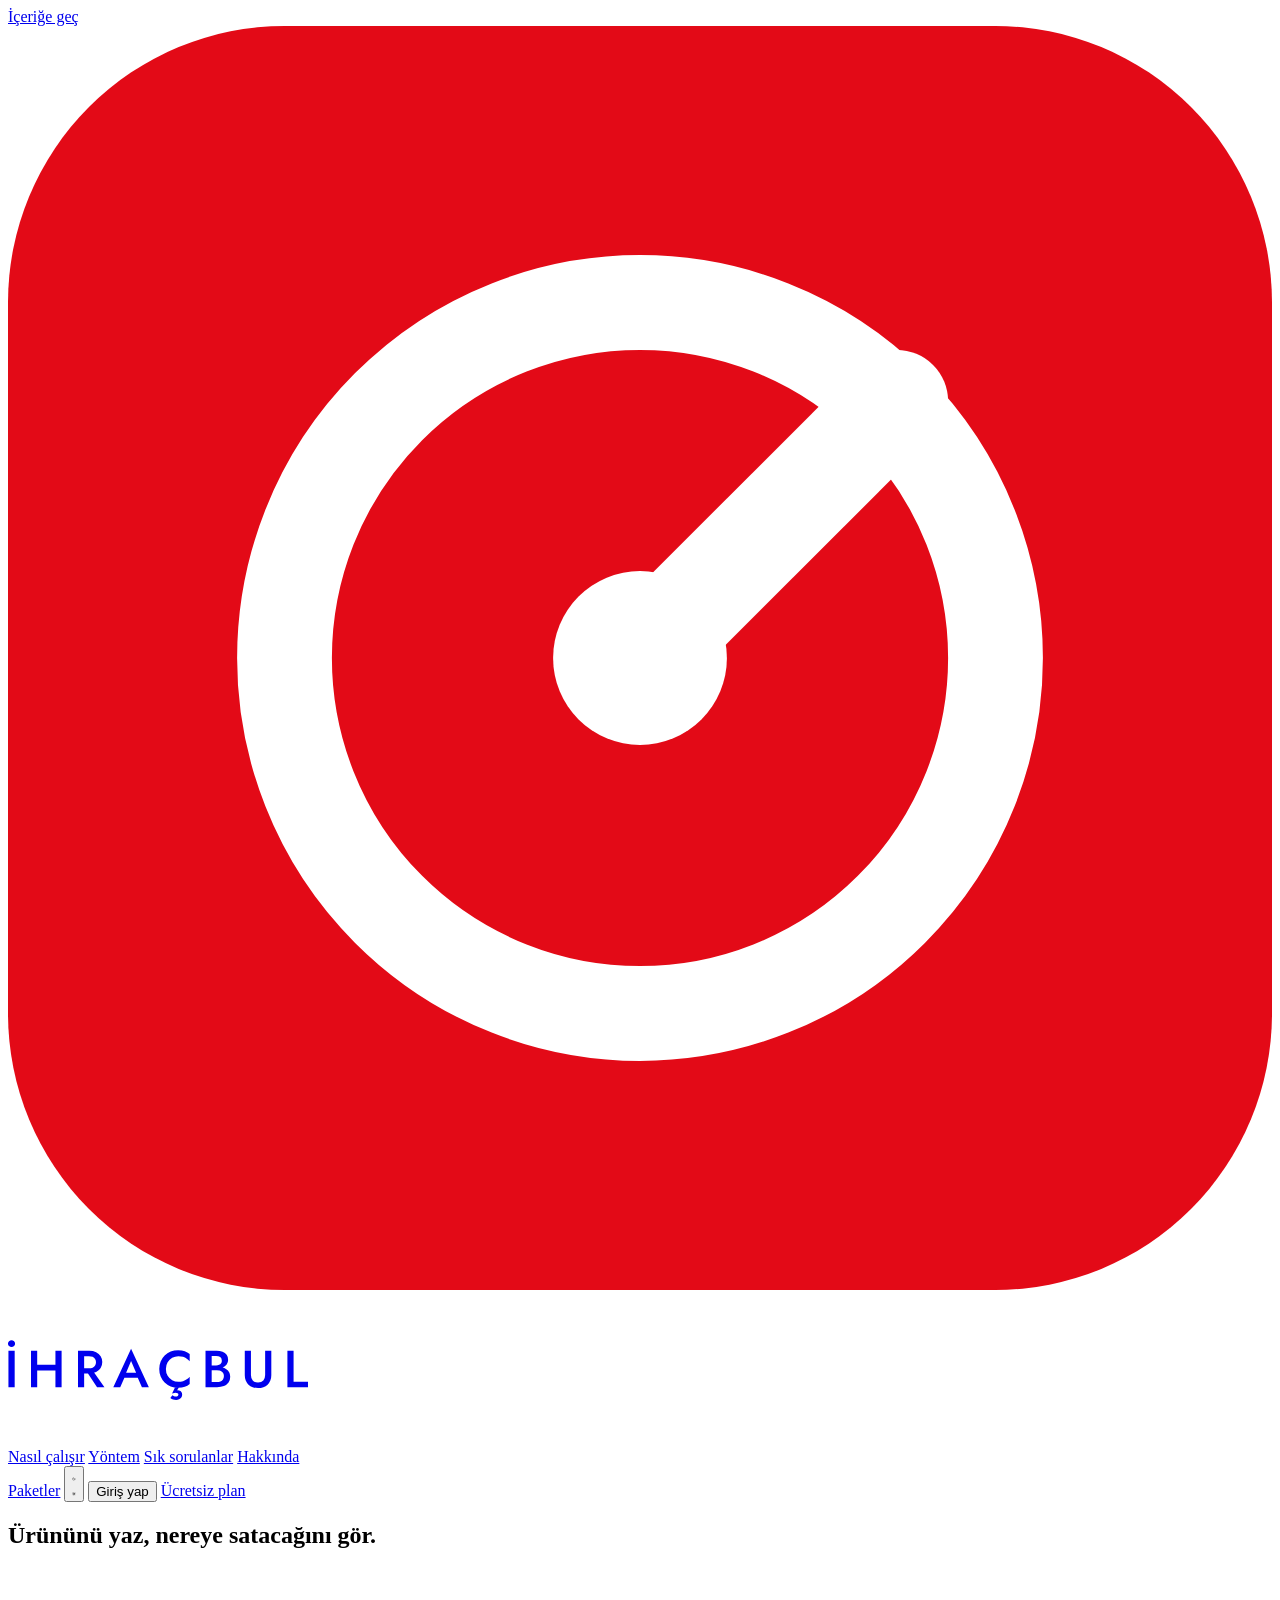
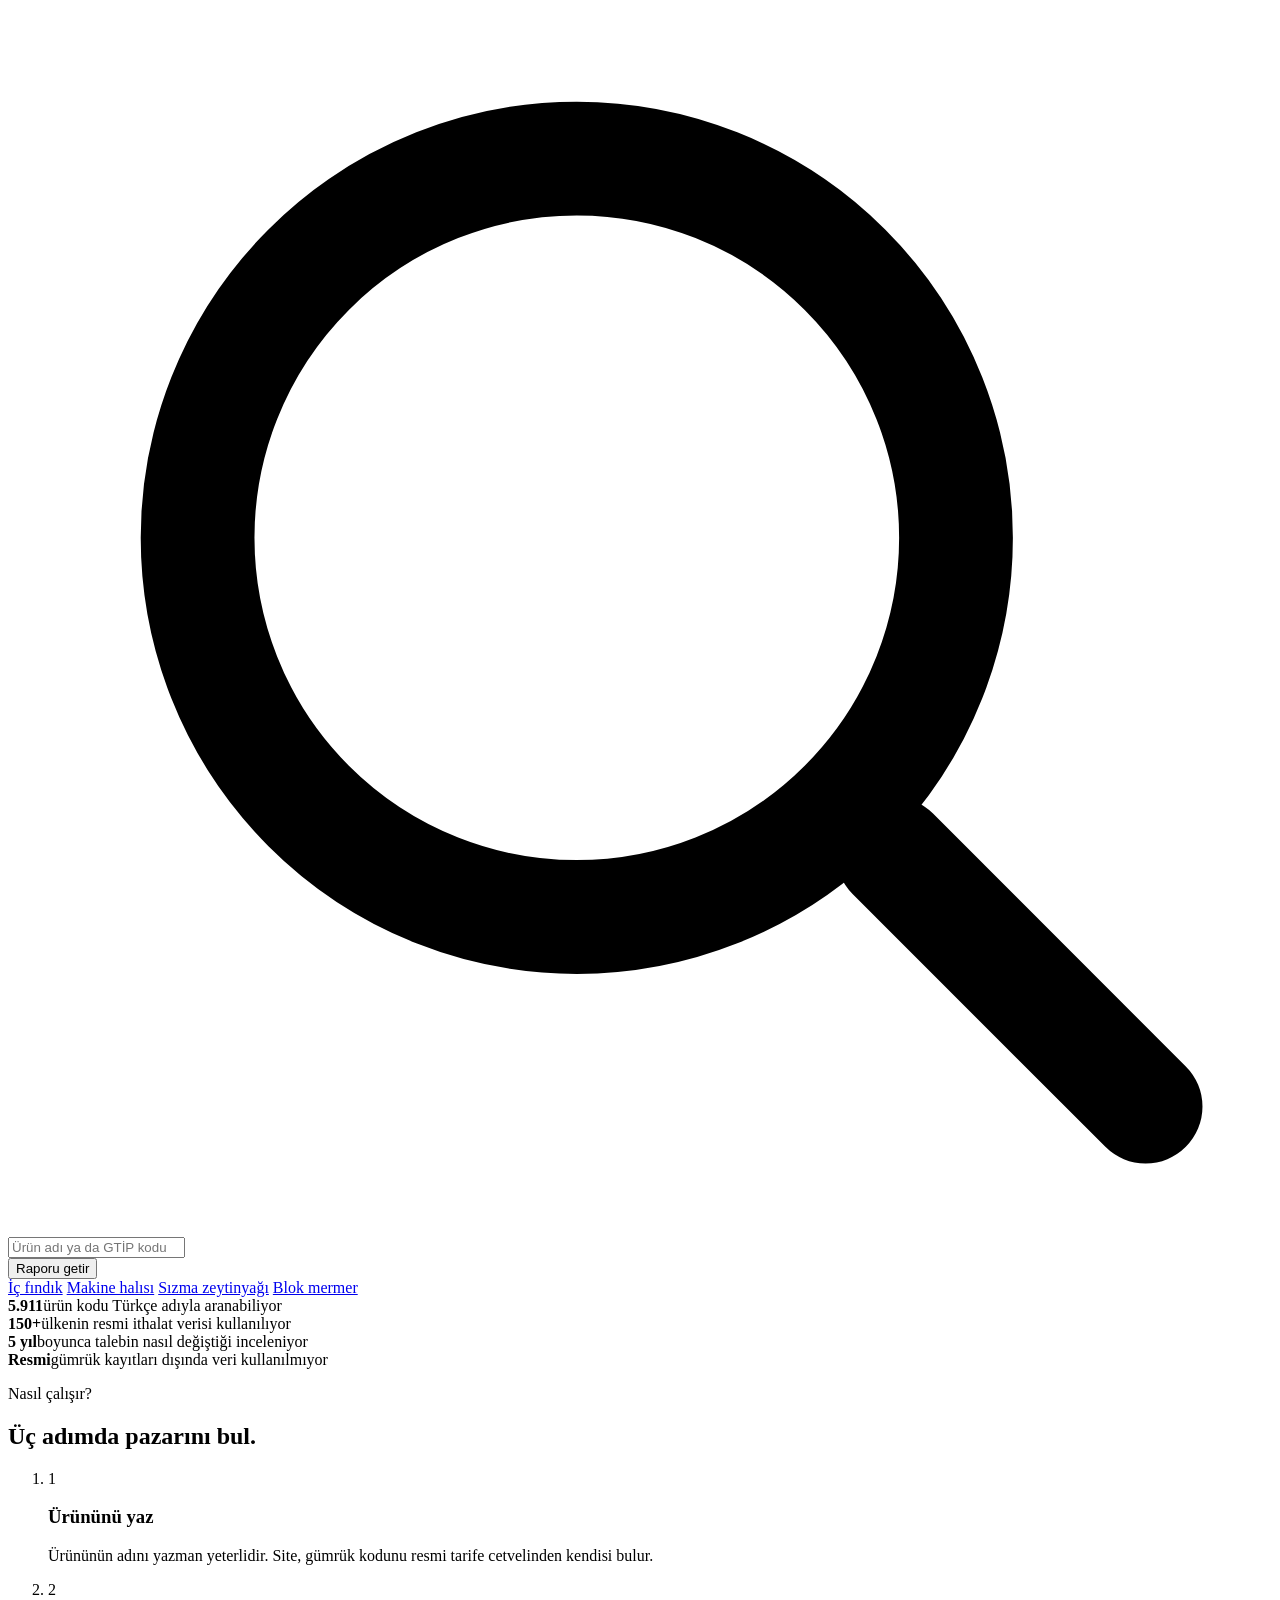
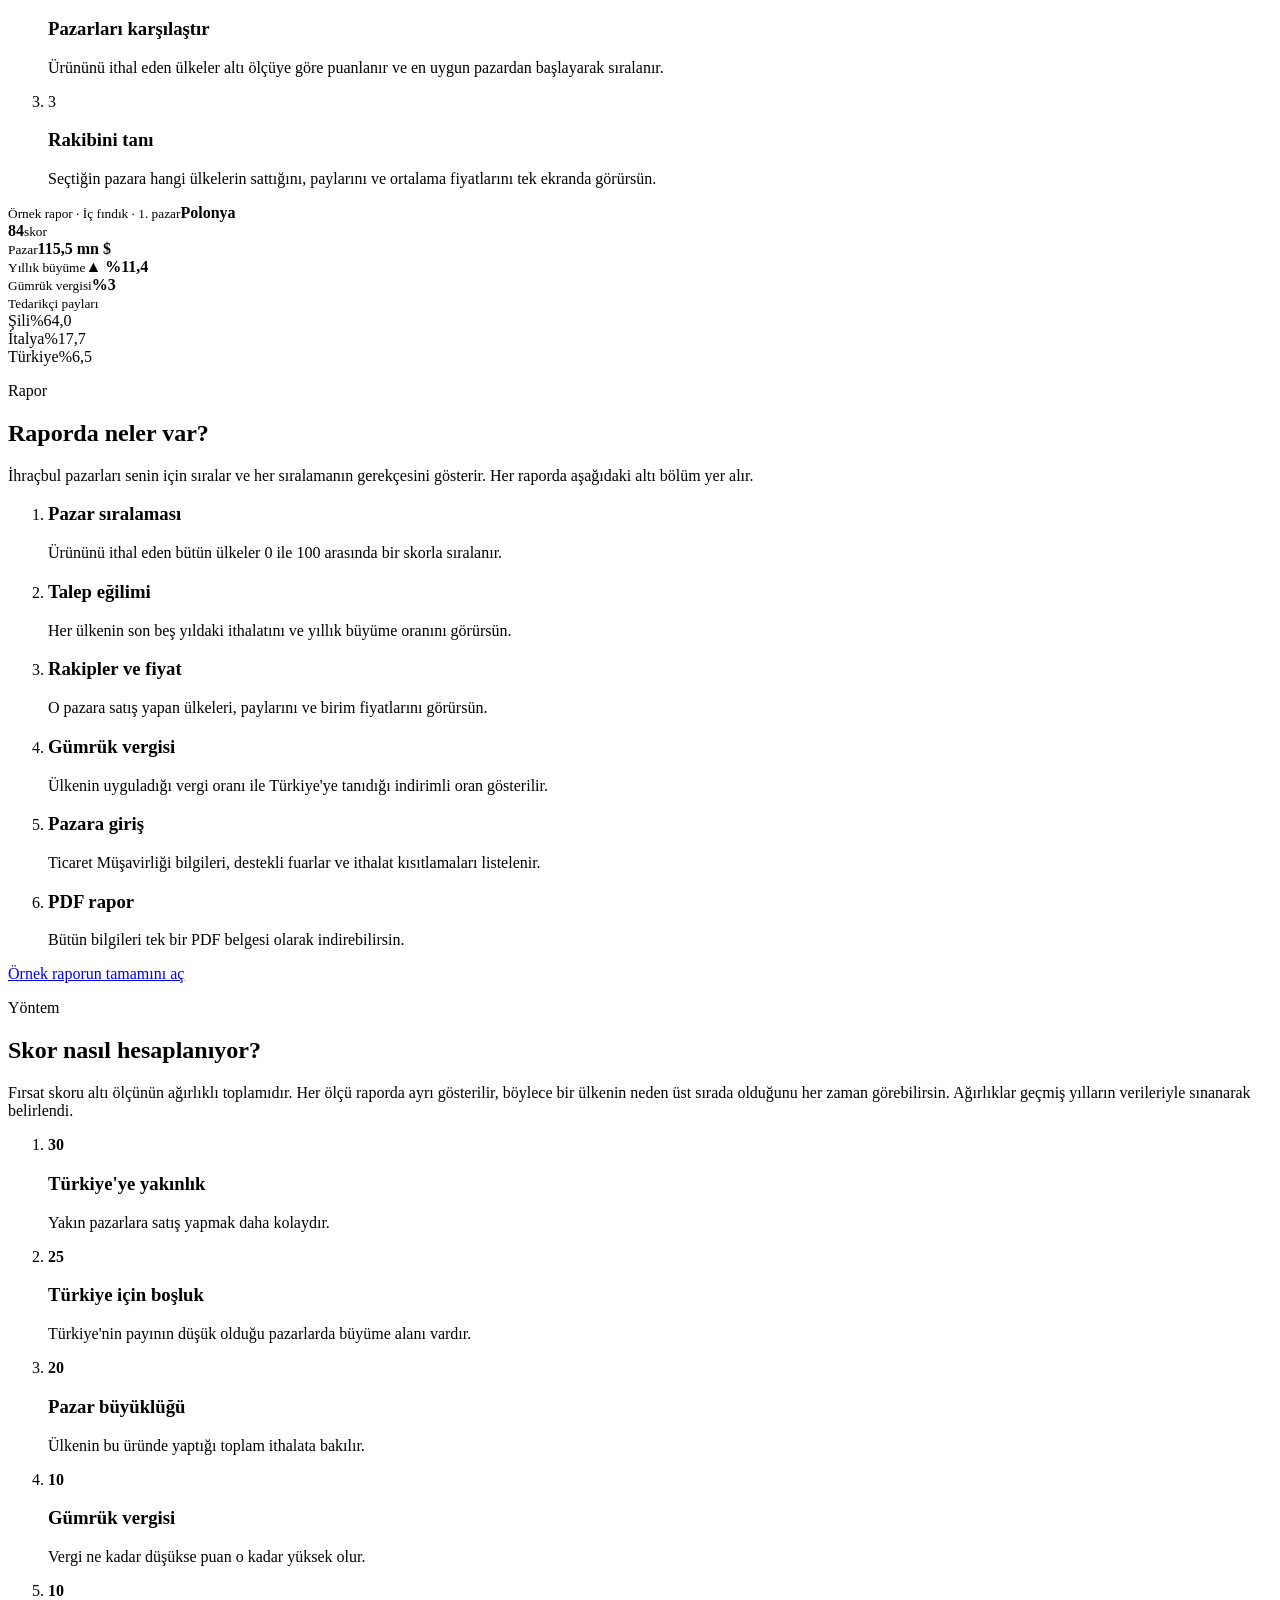
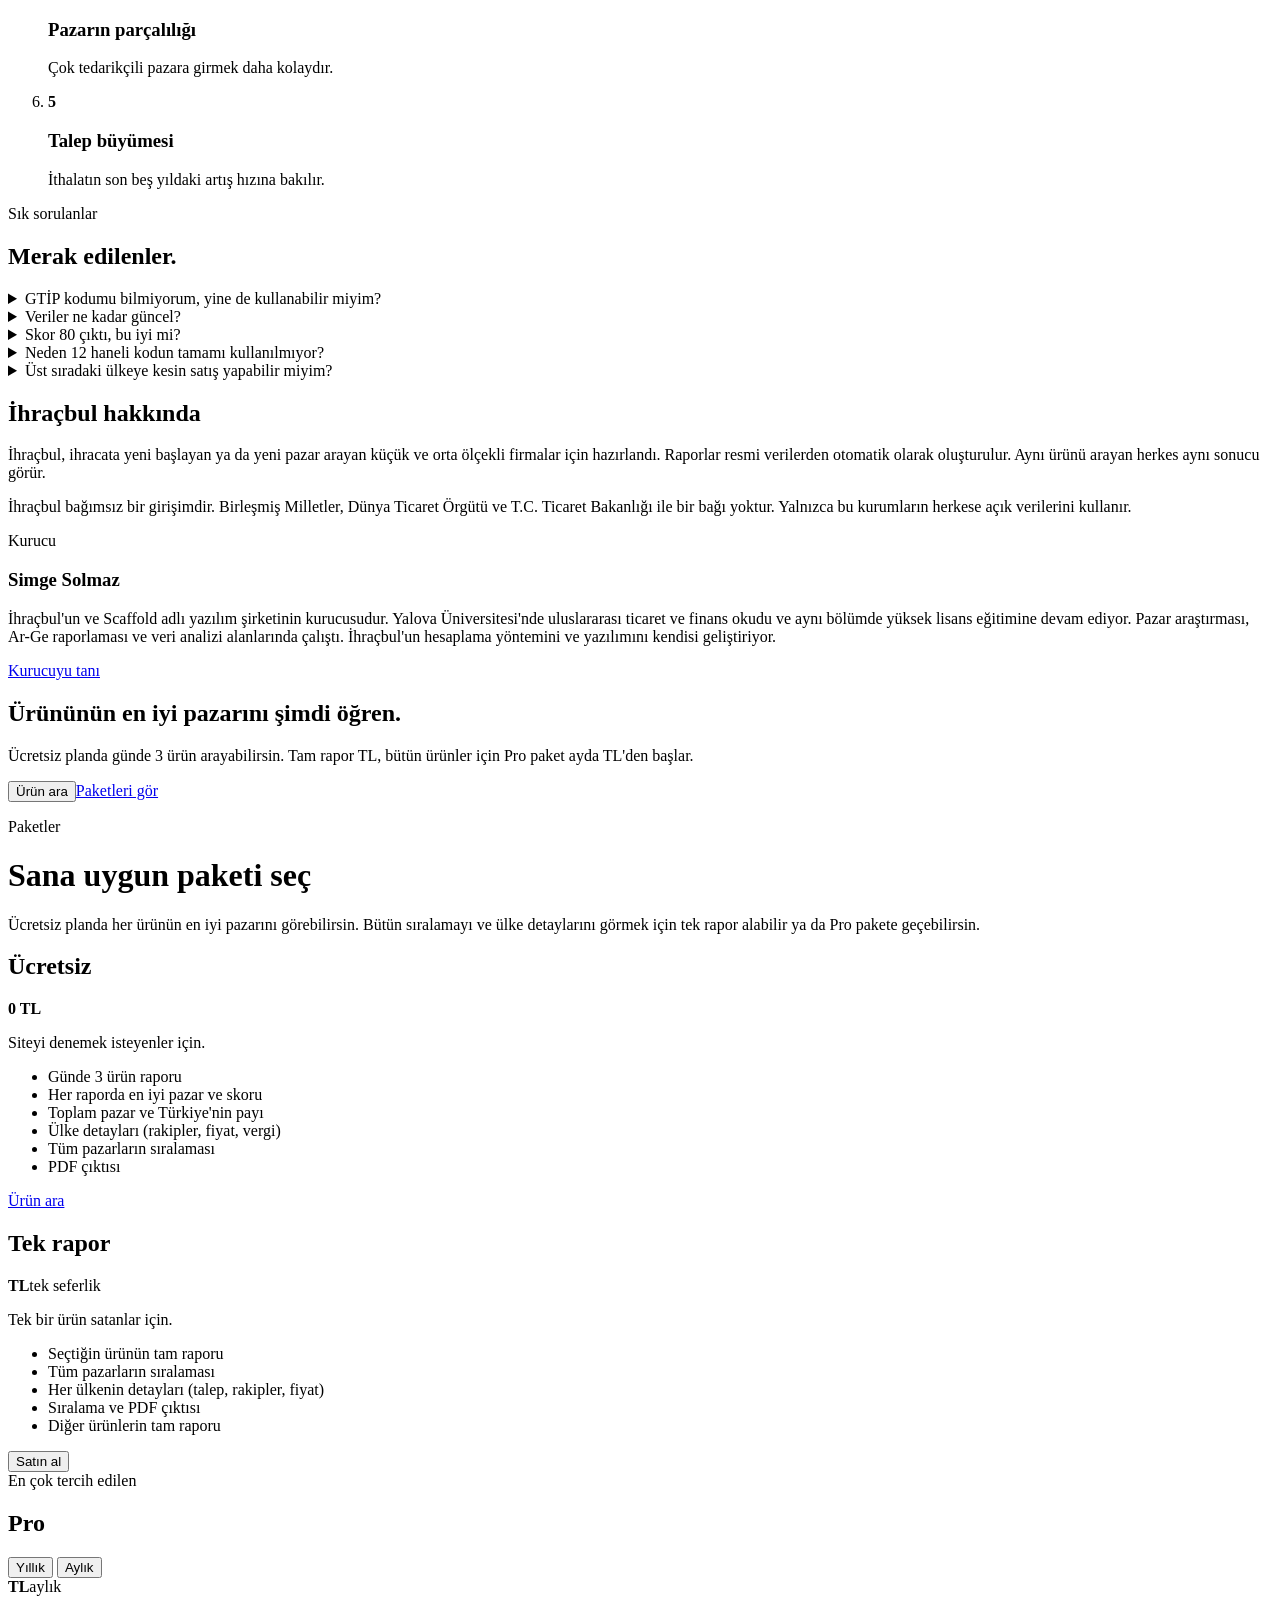
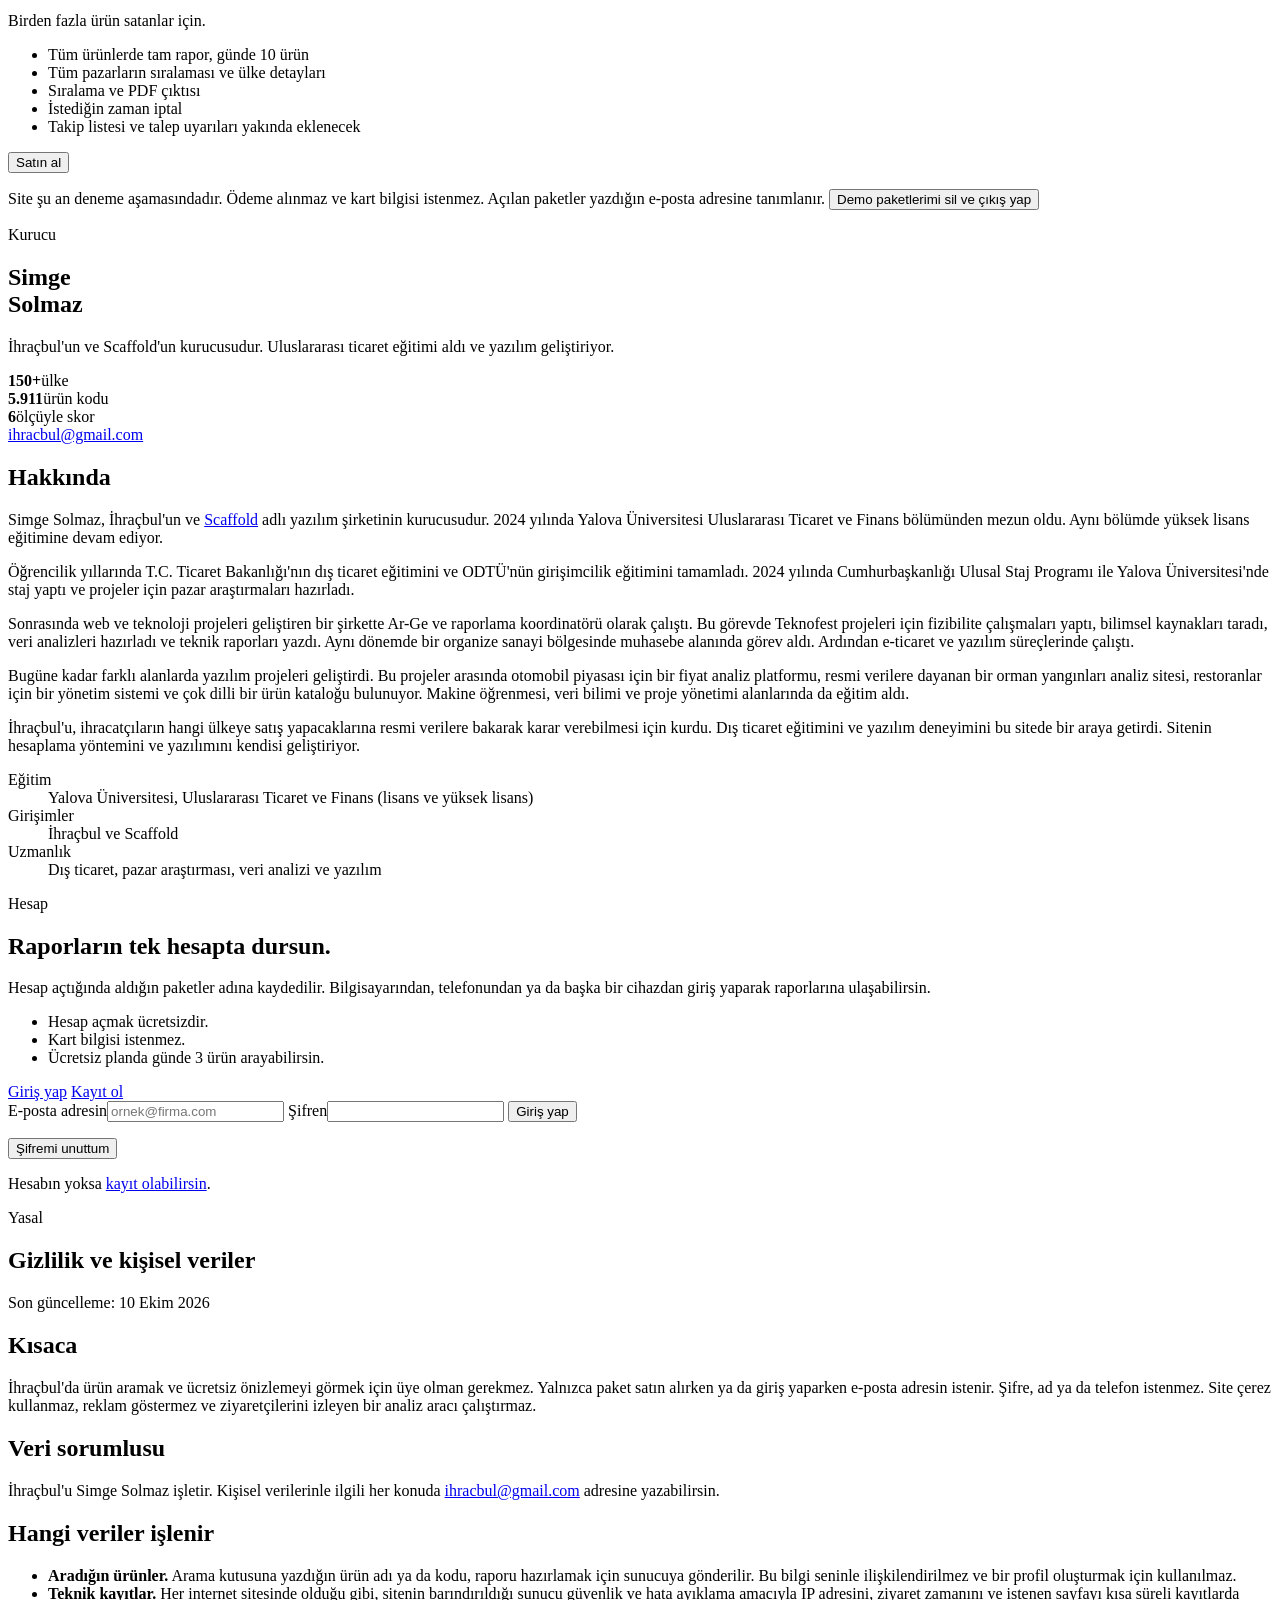
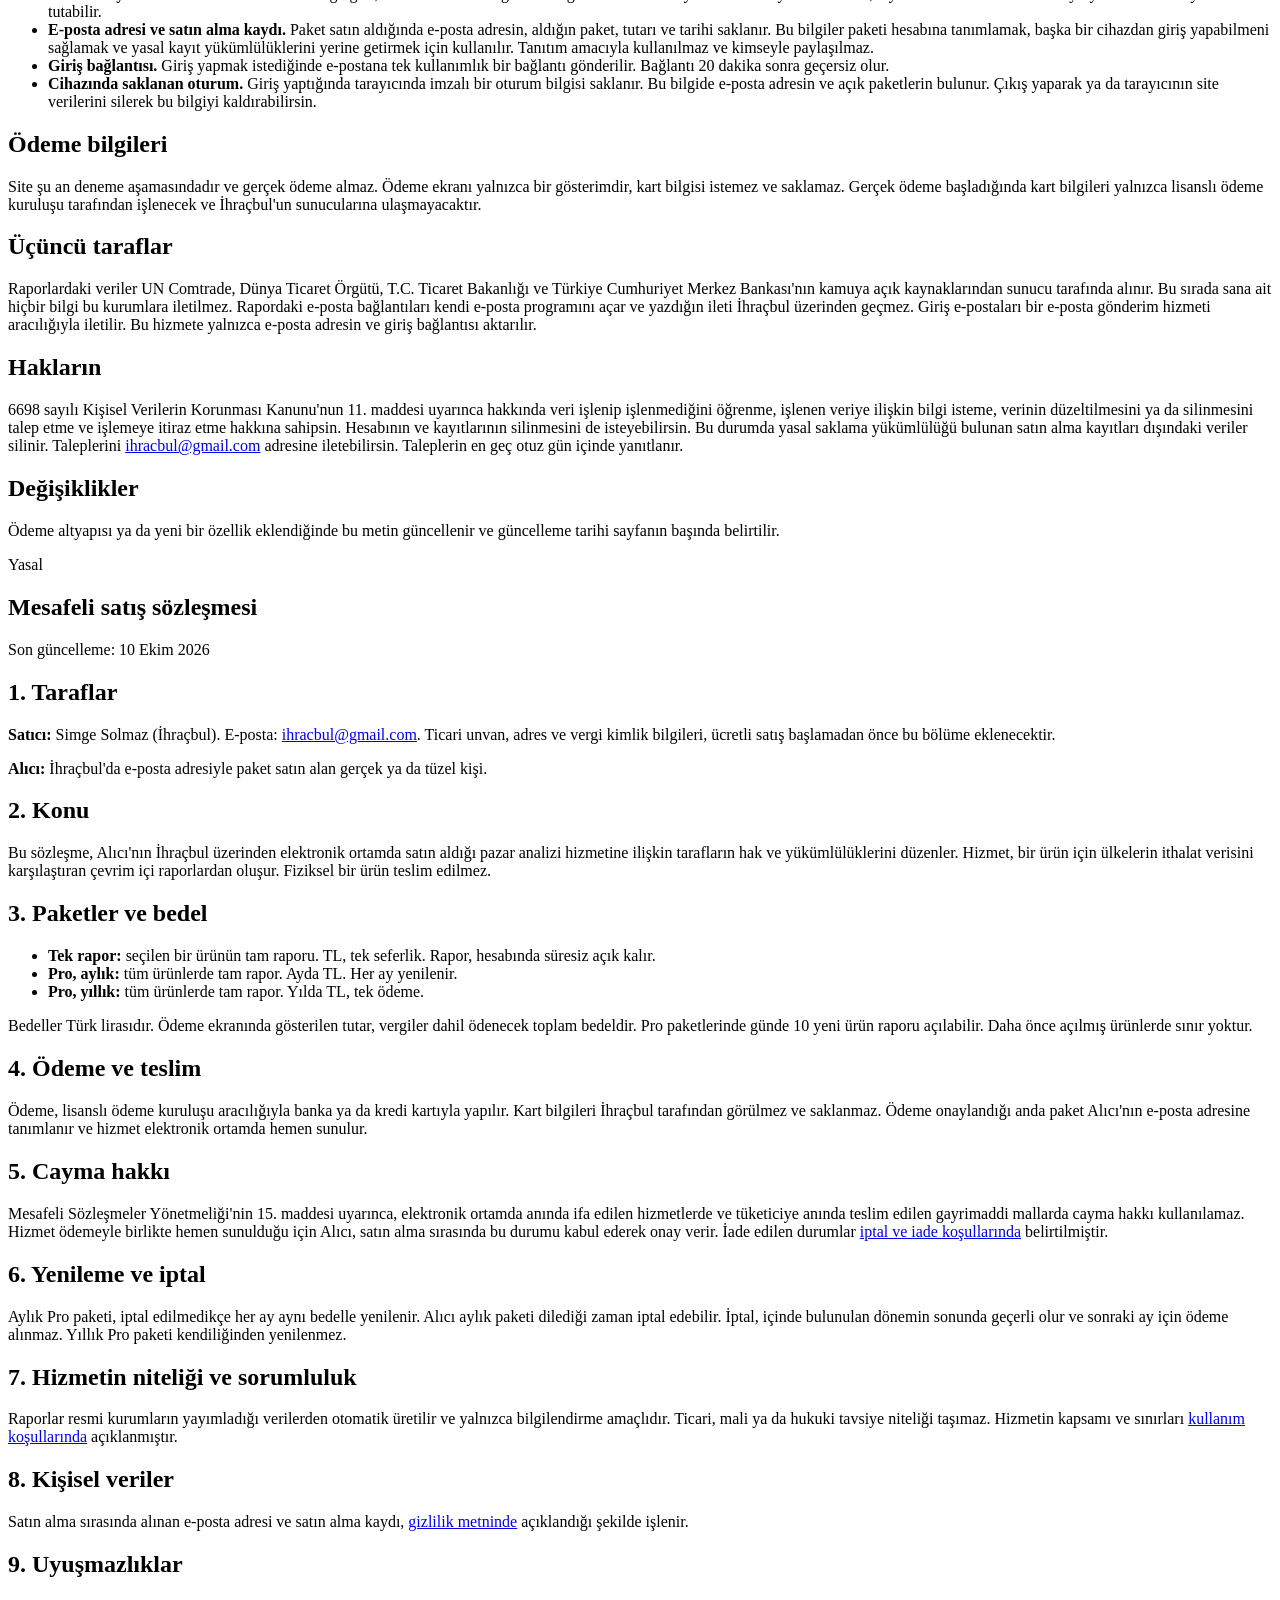
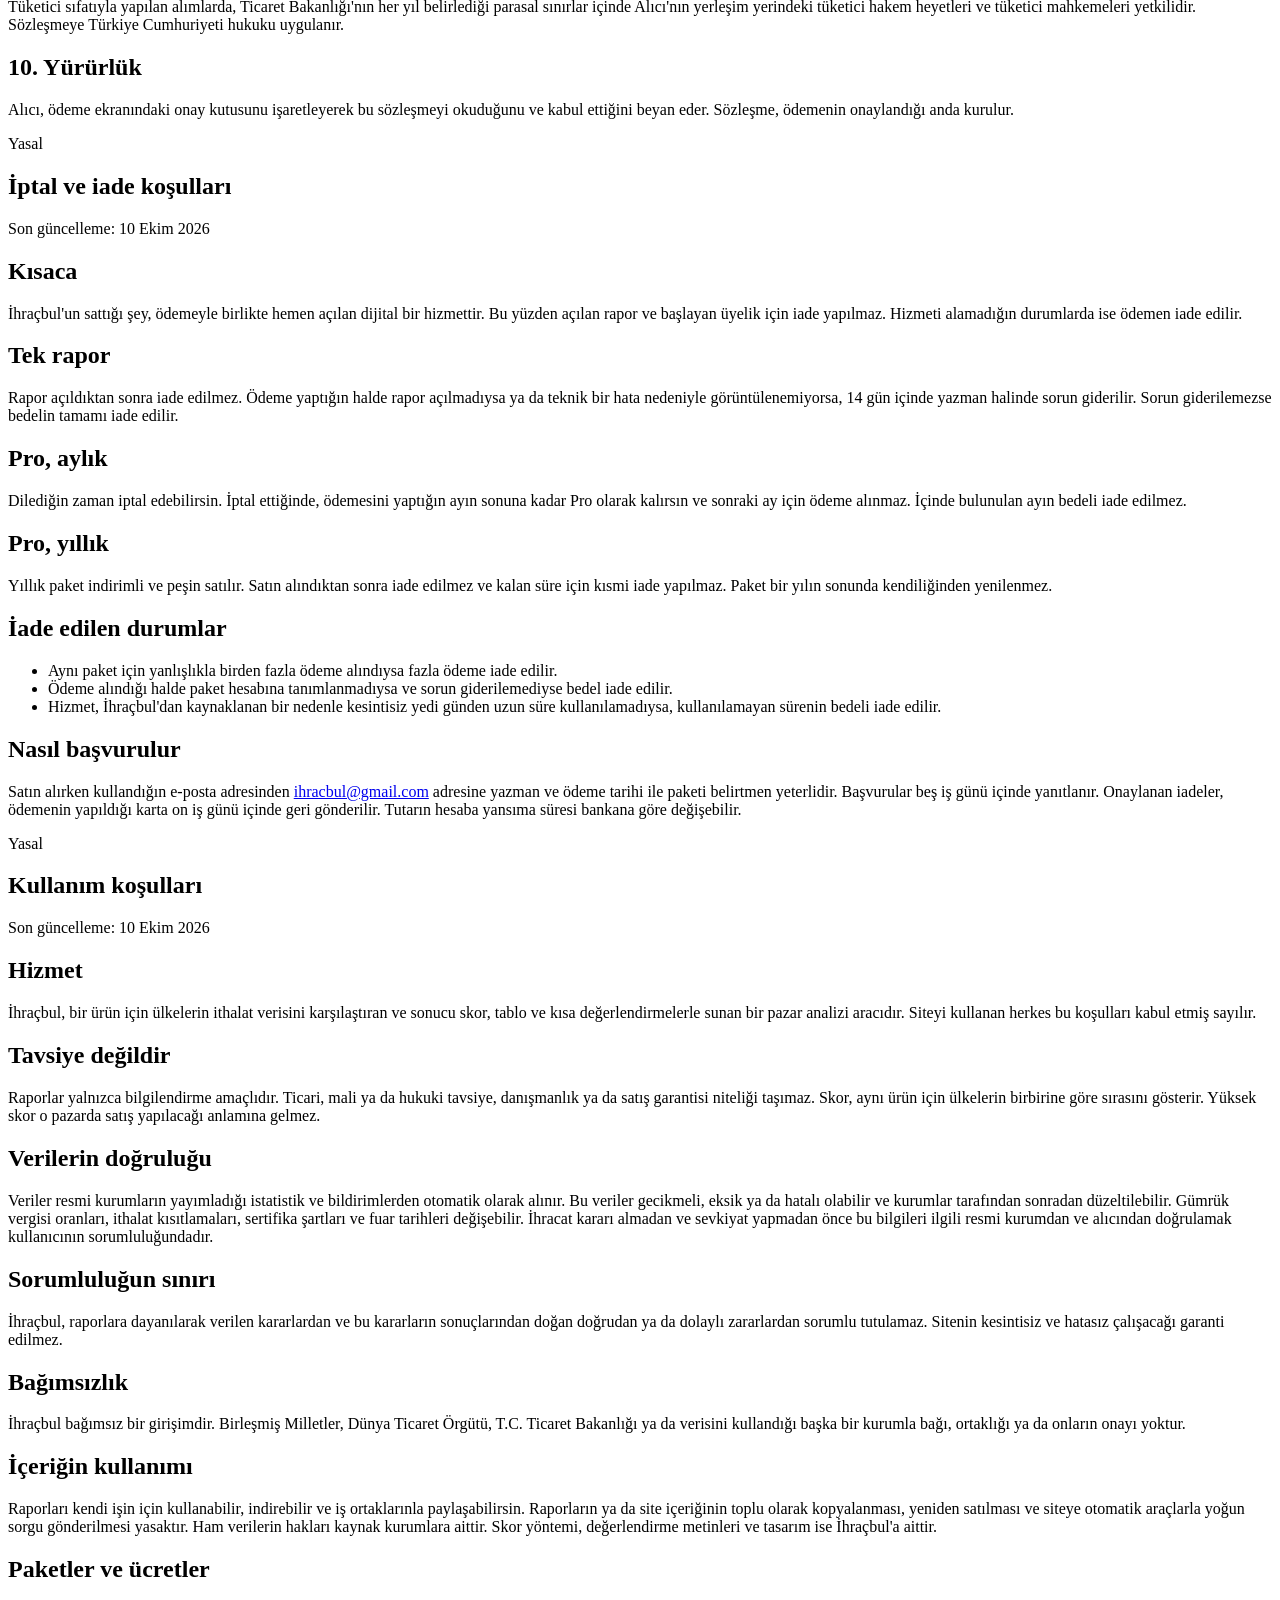
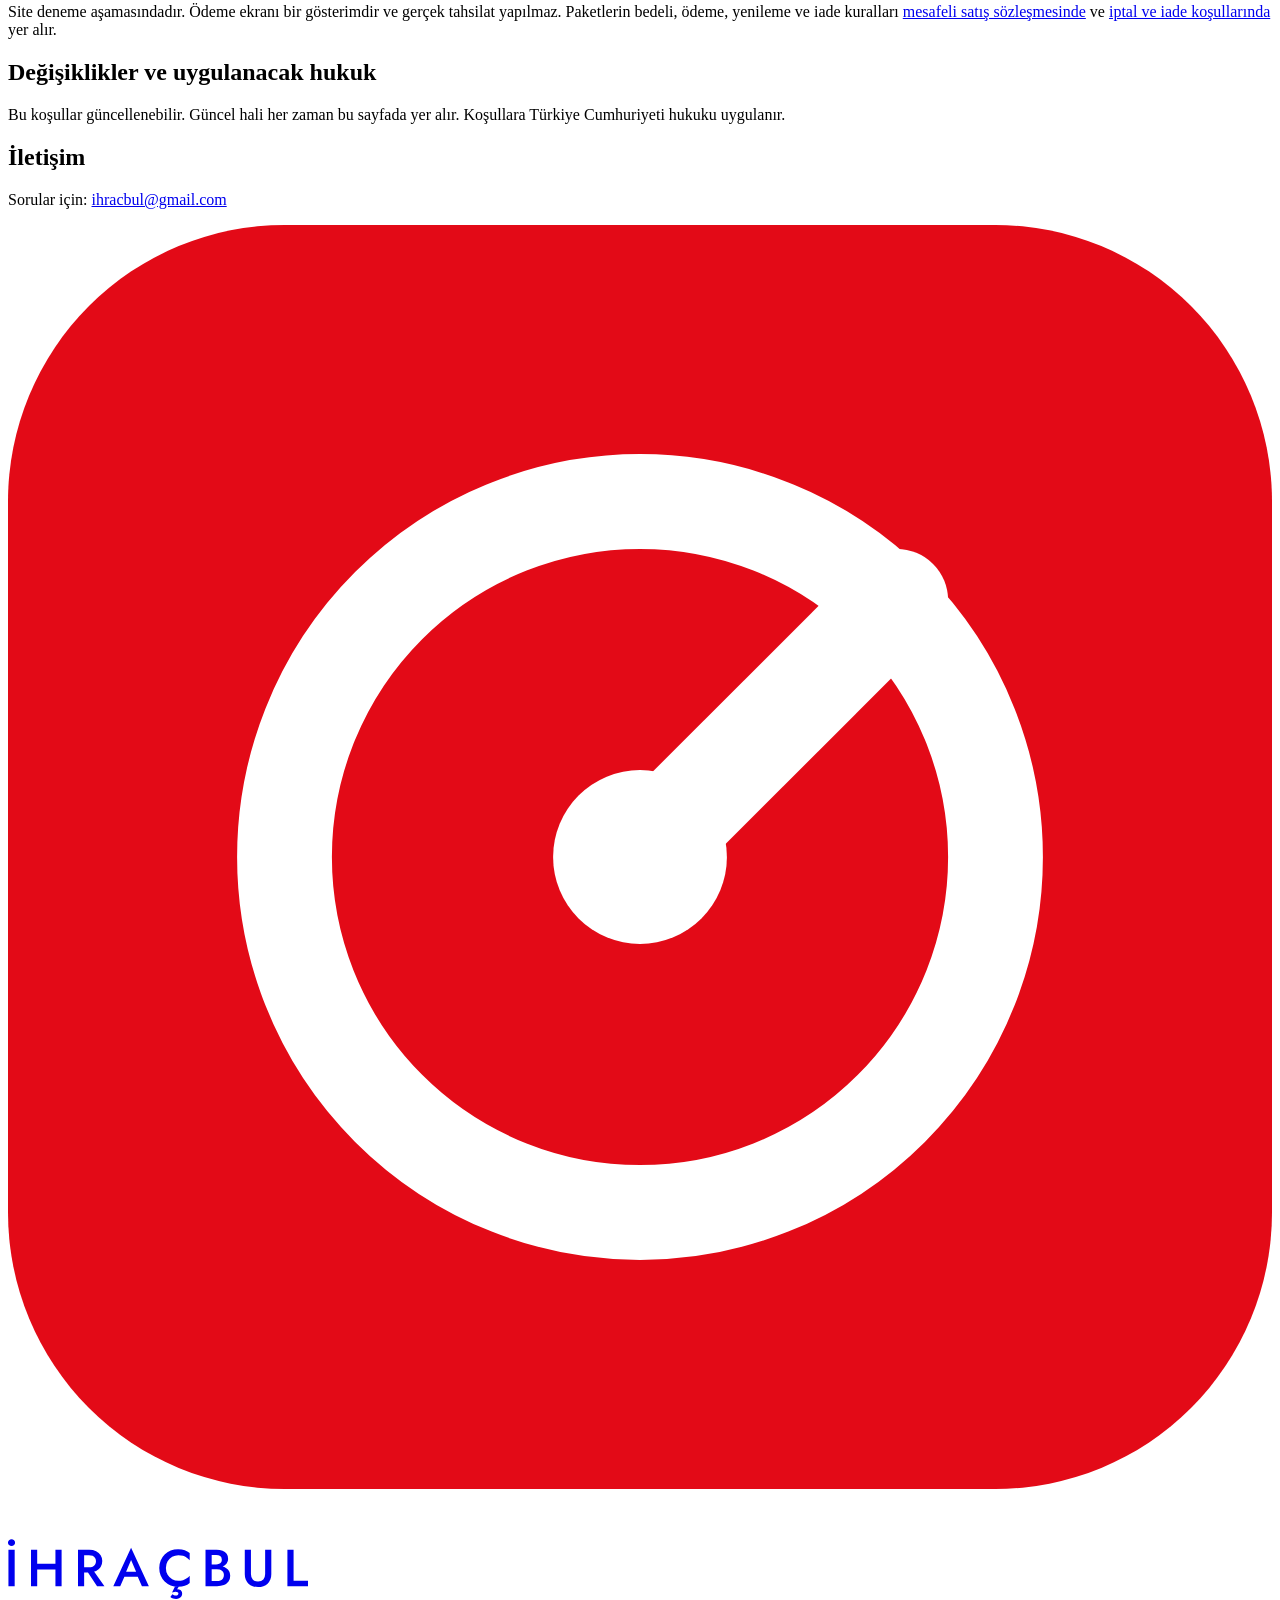
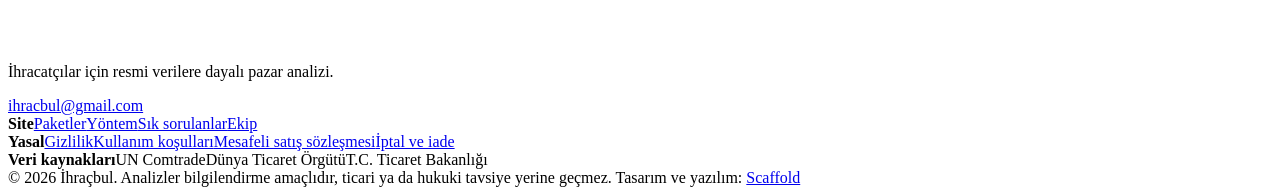
==== commit 2fc0b9d7: "İç fındık örnek raporu herkese tam açık Co-Authored-By: Claude Opus 5.5 <noreply@anthropic.com>" ====
--- a/web/index.html
+++ b/web/index.html
@@ -134,6 +134,7 @@
             <li><i></i><div><h3>Pazara giriş</h3><p>Ticaret Müşavirliği bilgileri, destekli fuarlar ve ithalat kısıtlamaları listelenir.</p></div></li>
             <li><i></i><div><h3>PDF rapor</h3><p>Bütün bilgileri tek bir PDF belgesi olarak indirebilirsin.</p></div></li>
           </ol>
+          <a class="go sheet-link" href="/rapor/080222" data-hs6="080222">Örnek raporun tamamını aç</a>
         </div>
       </div>
     </section>
@@ -141,7 +142,7 @@
     <section class="wrap block" id="ornekler" hidden>
       <div class="split-head">
         <div><p class="kicker">Örnek raporlar</p><h2 class="display">Örnek ürünlere göz at.</h2></div>
-        <p class="section-lead">Bu dört ürünün en iyi pazarını ücretsiz görebilirsin. Birine tıklayarak raporun önizlemesini açabilirsin.</p>
+        <p class="section-lead">İç fındık raporunun tamamı herkese açıktır. Diğer üç ürünün en iyi pazarını ücretsiz görebilirsin.</p>
       </div>
       <div class="samples" id="samples"></div>
     </section>
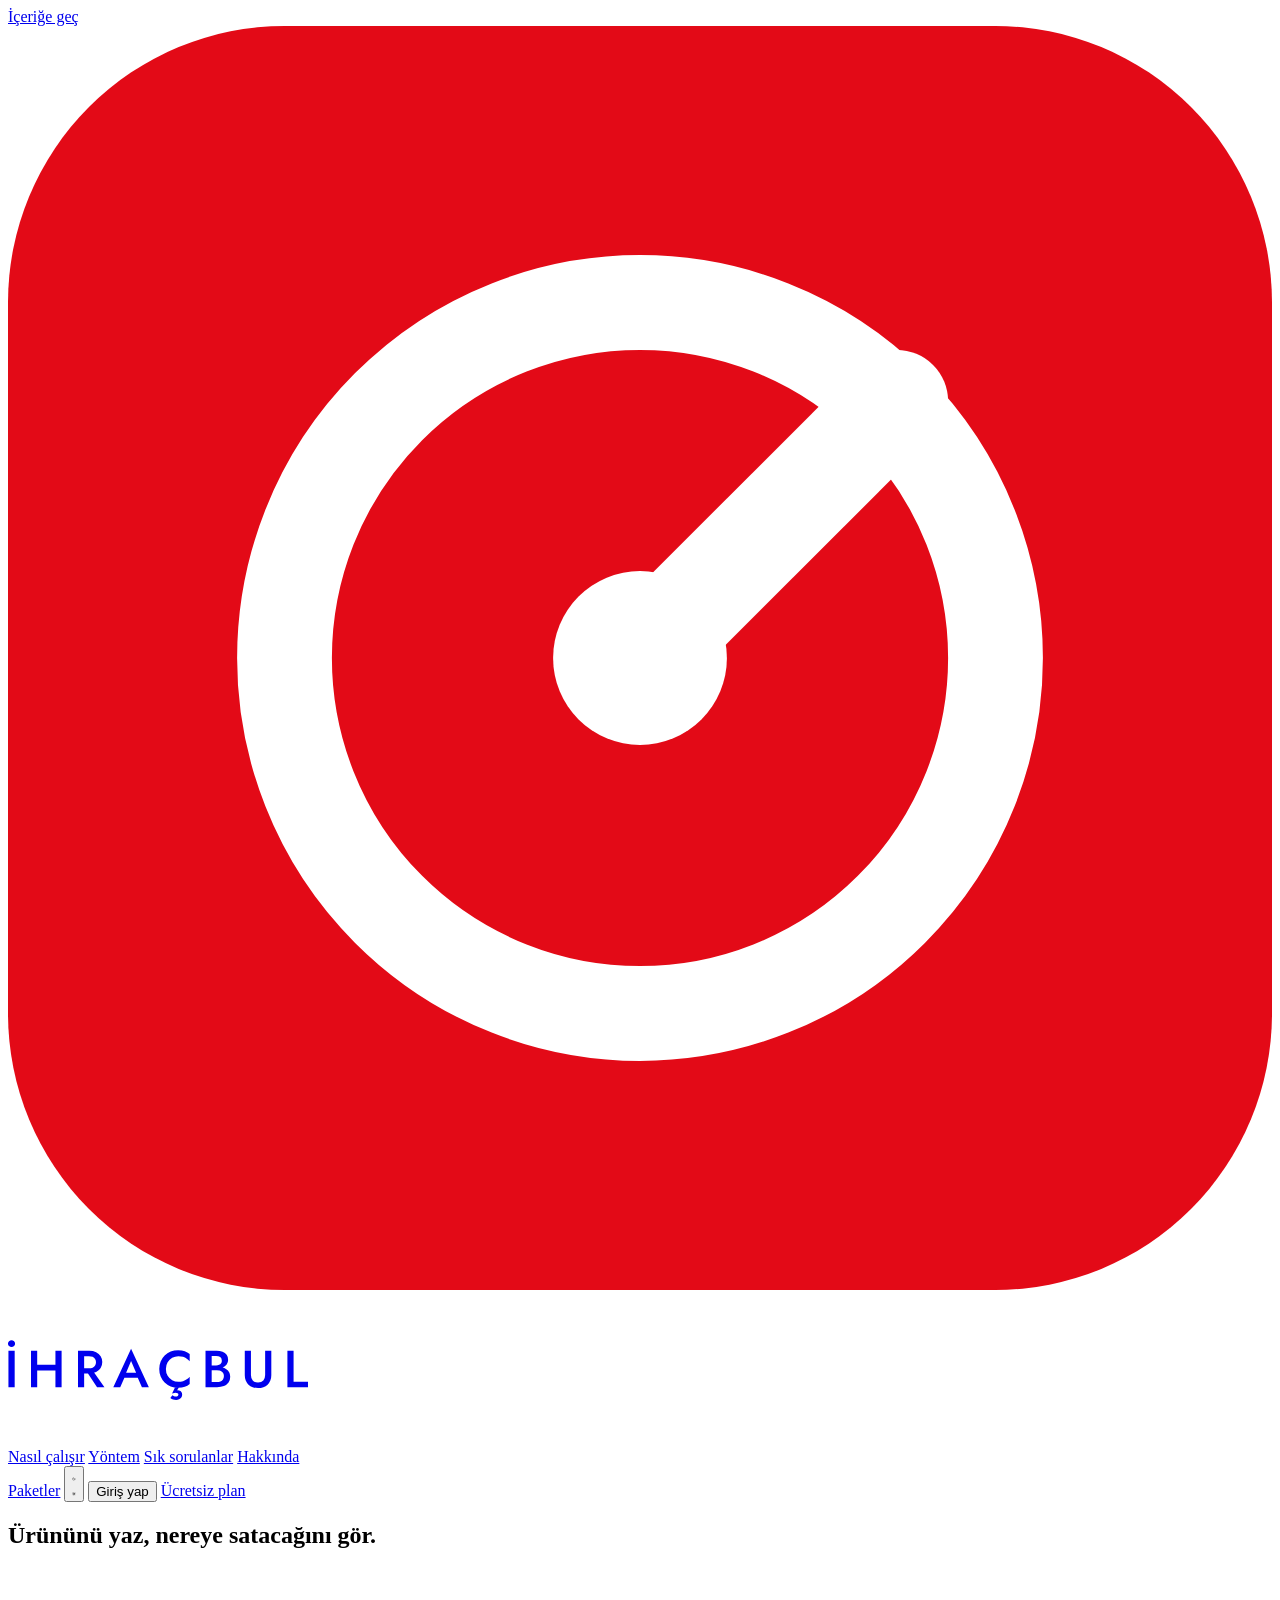
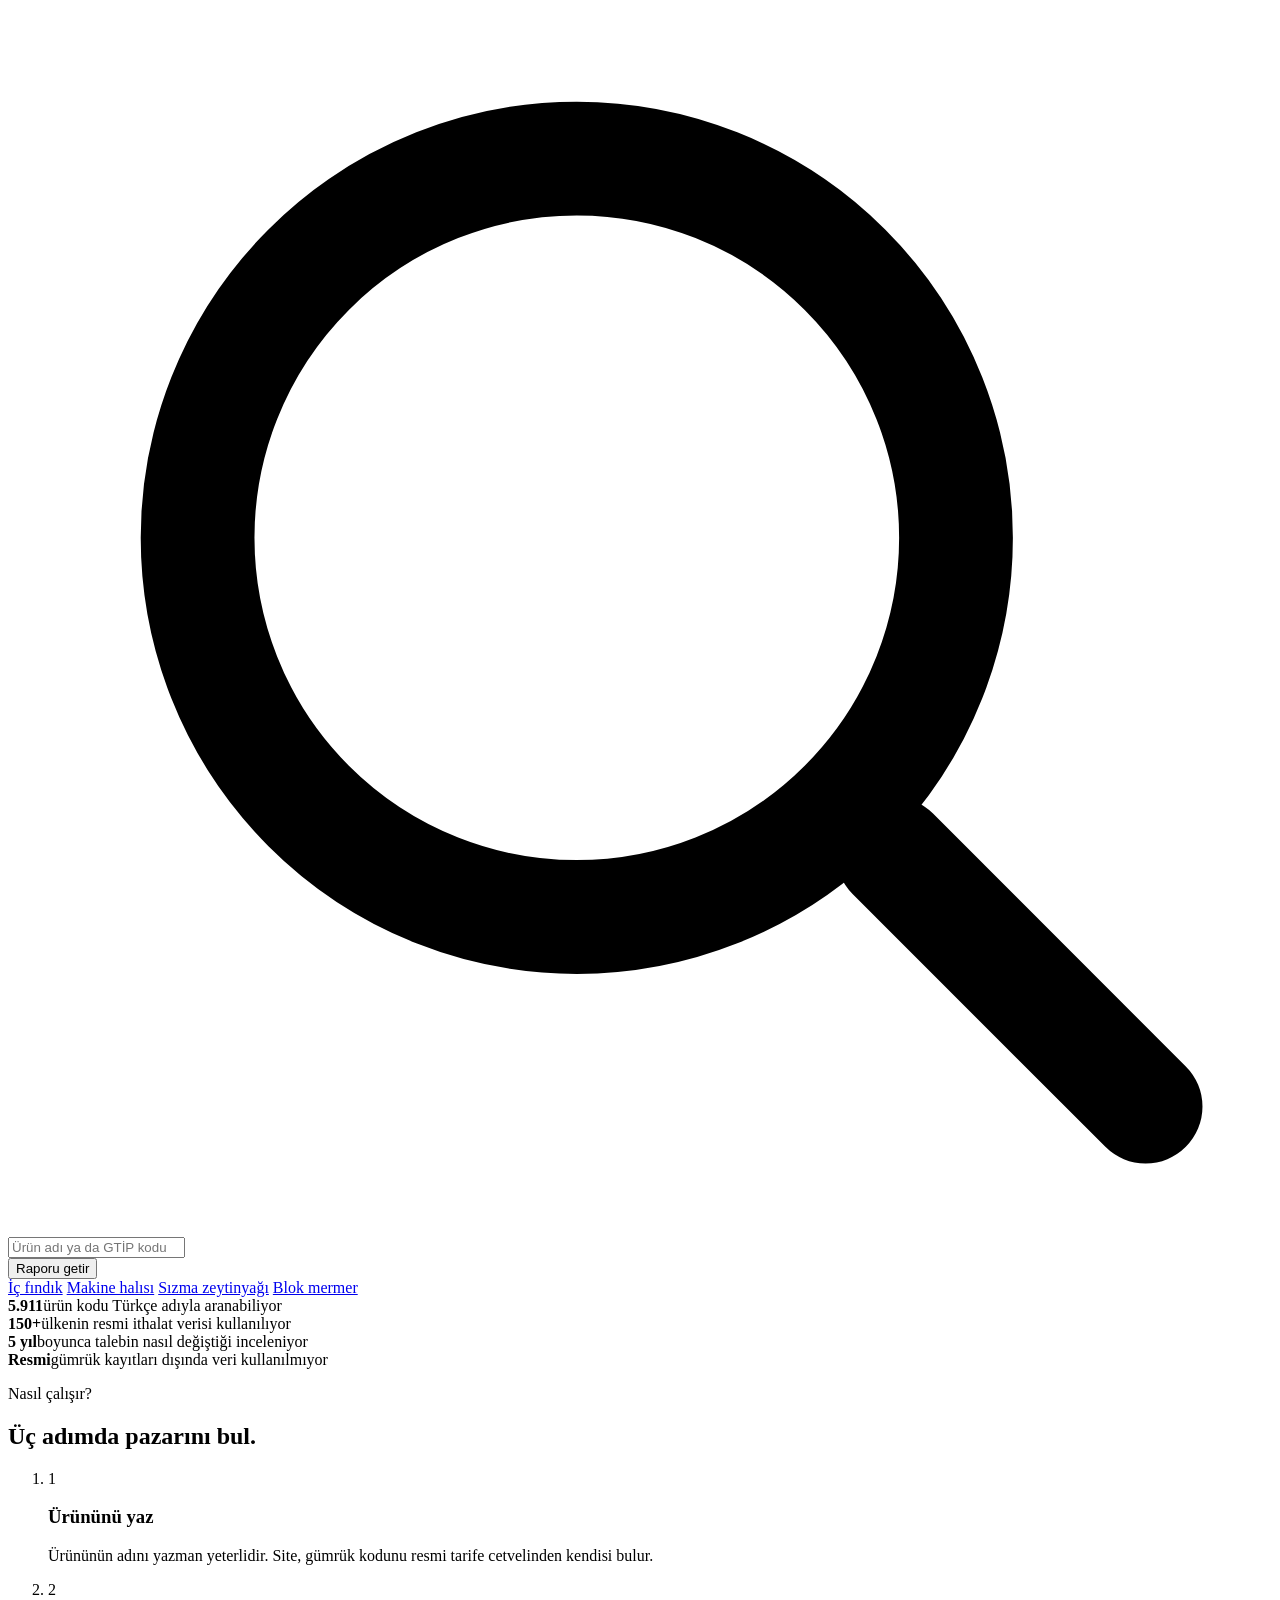
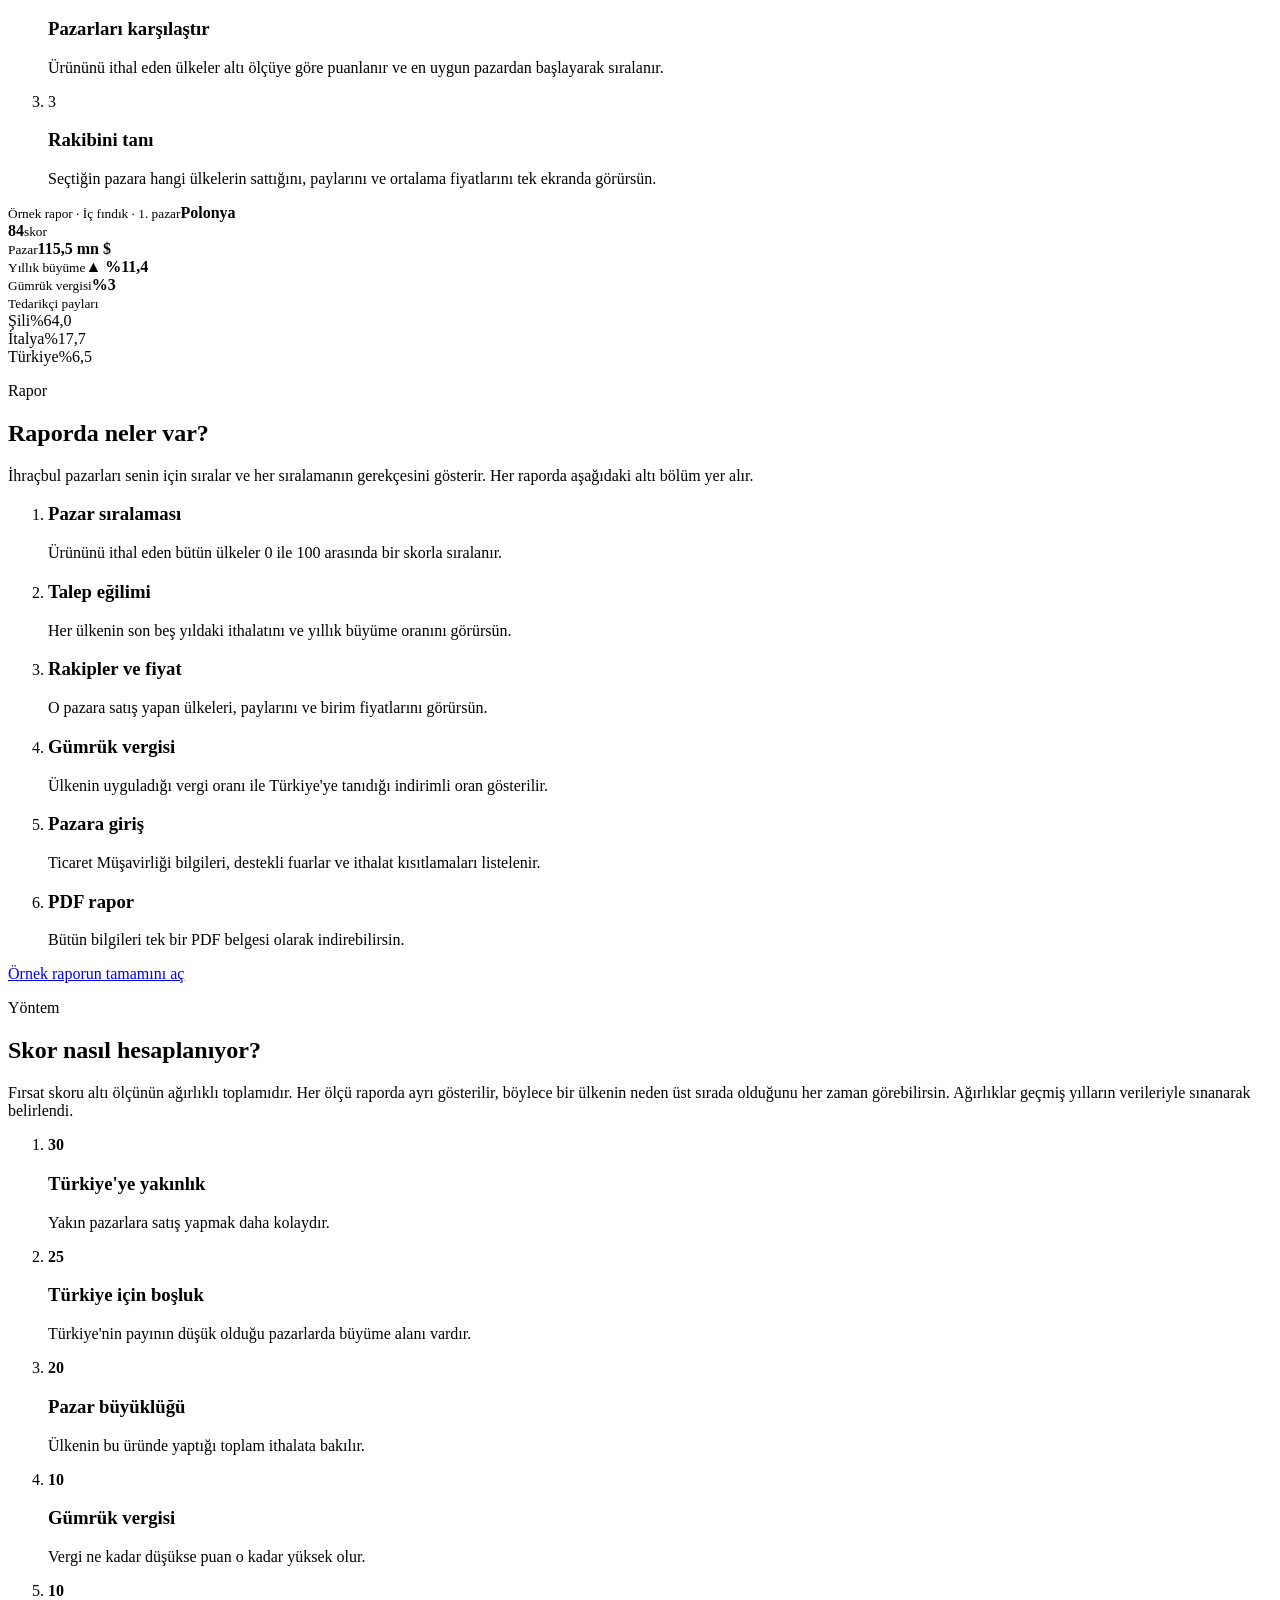
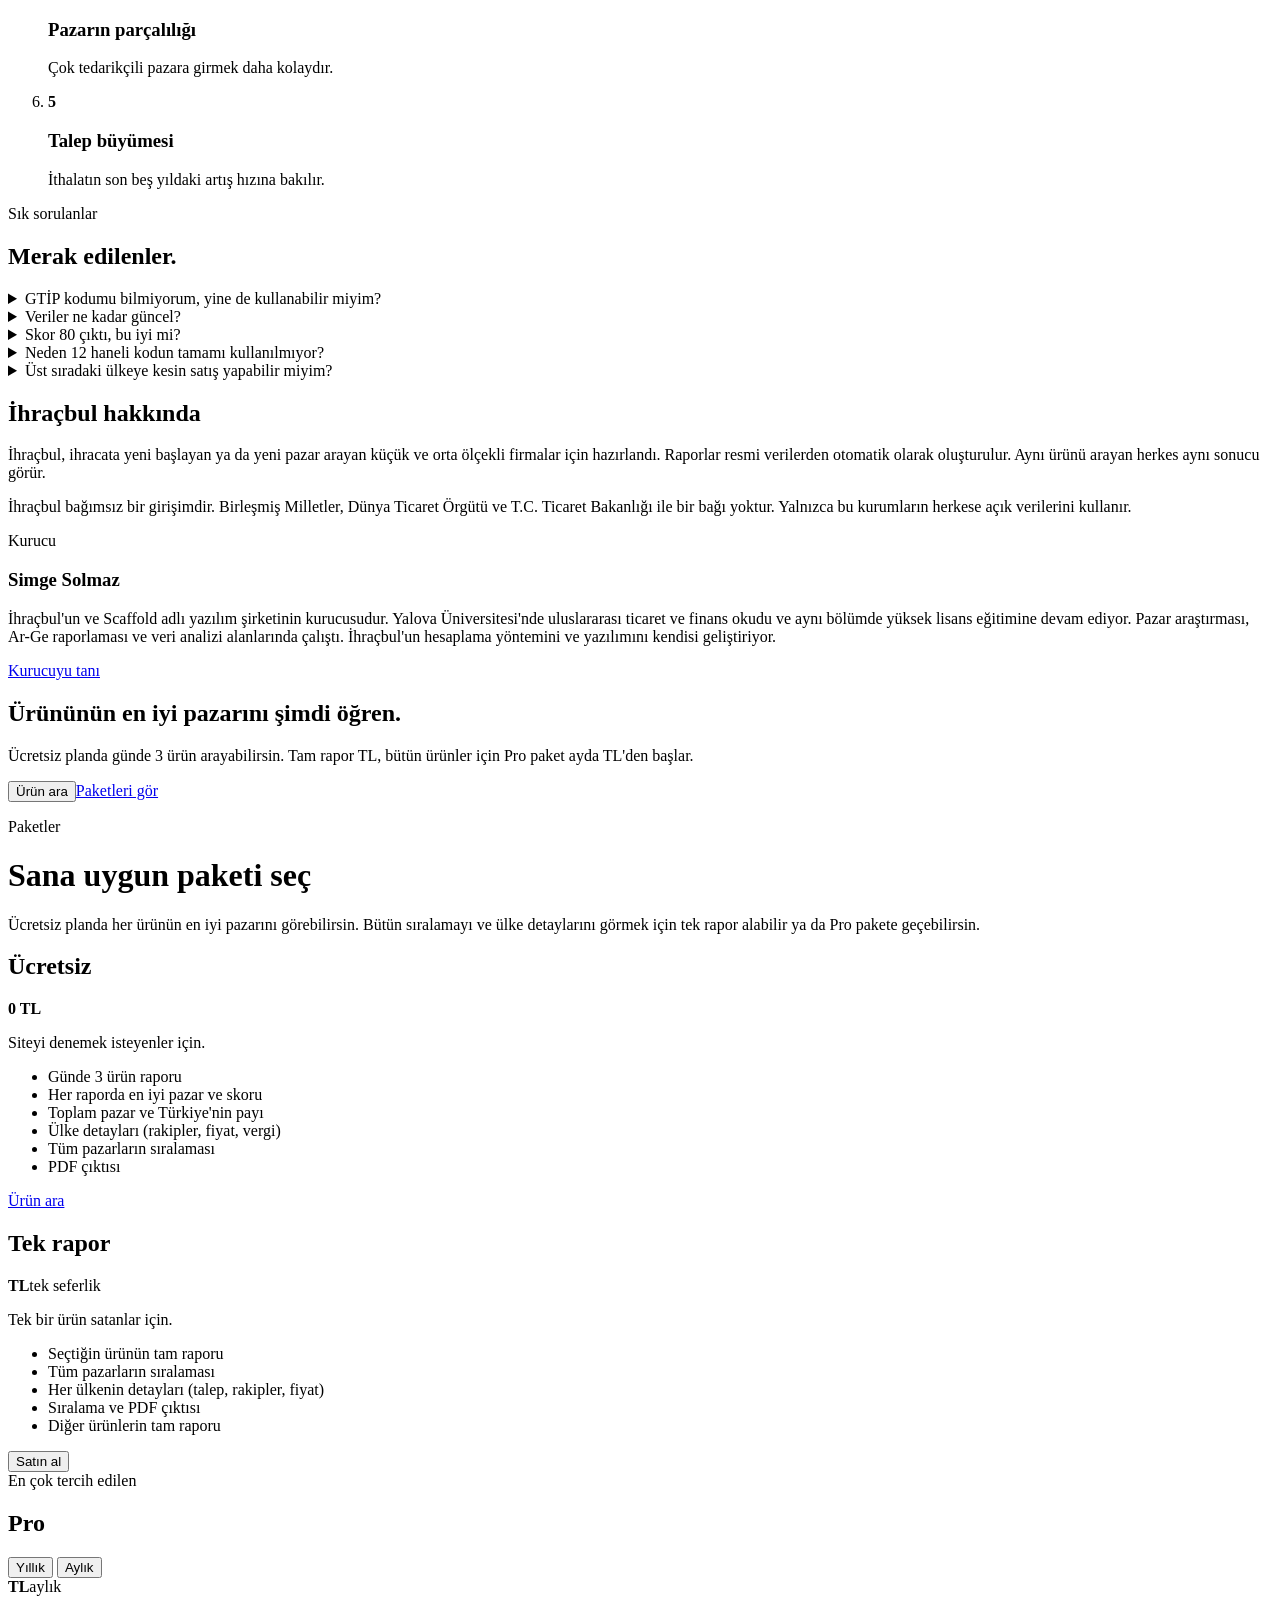
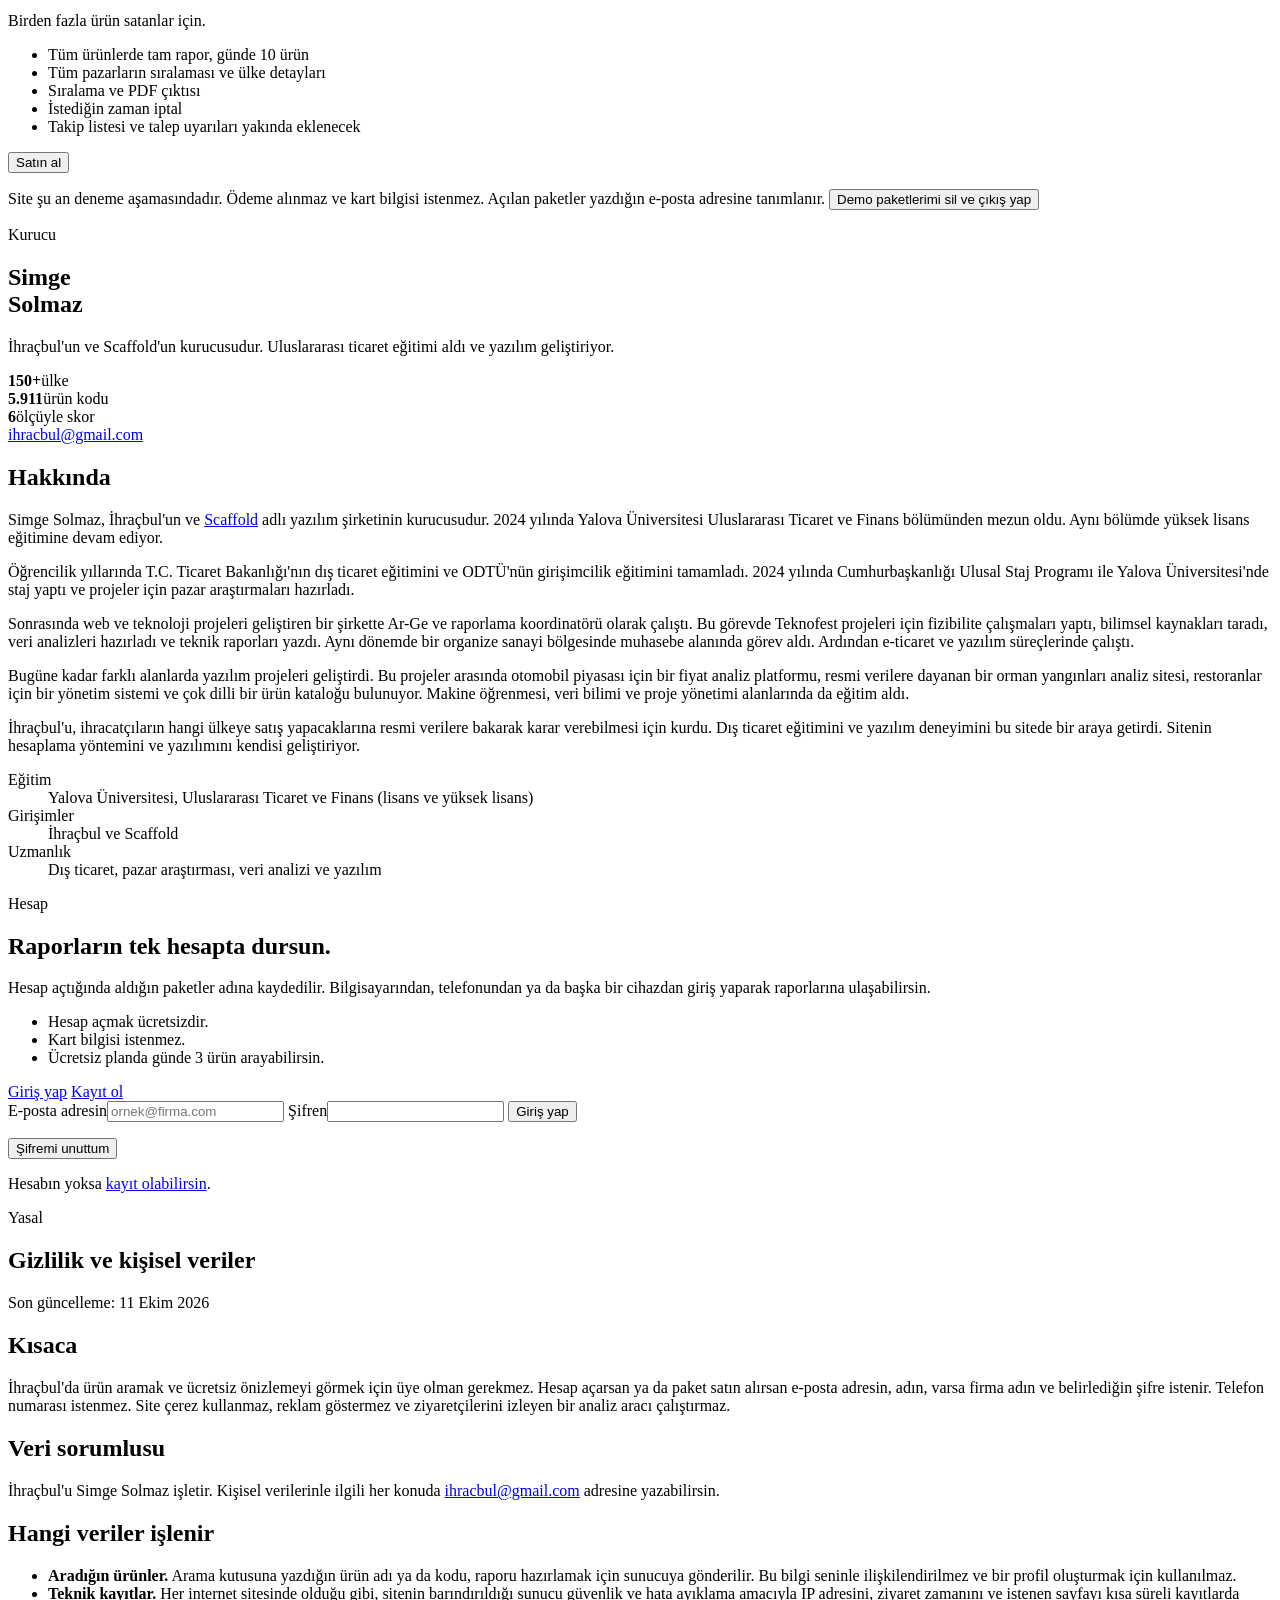
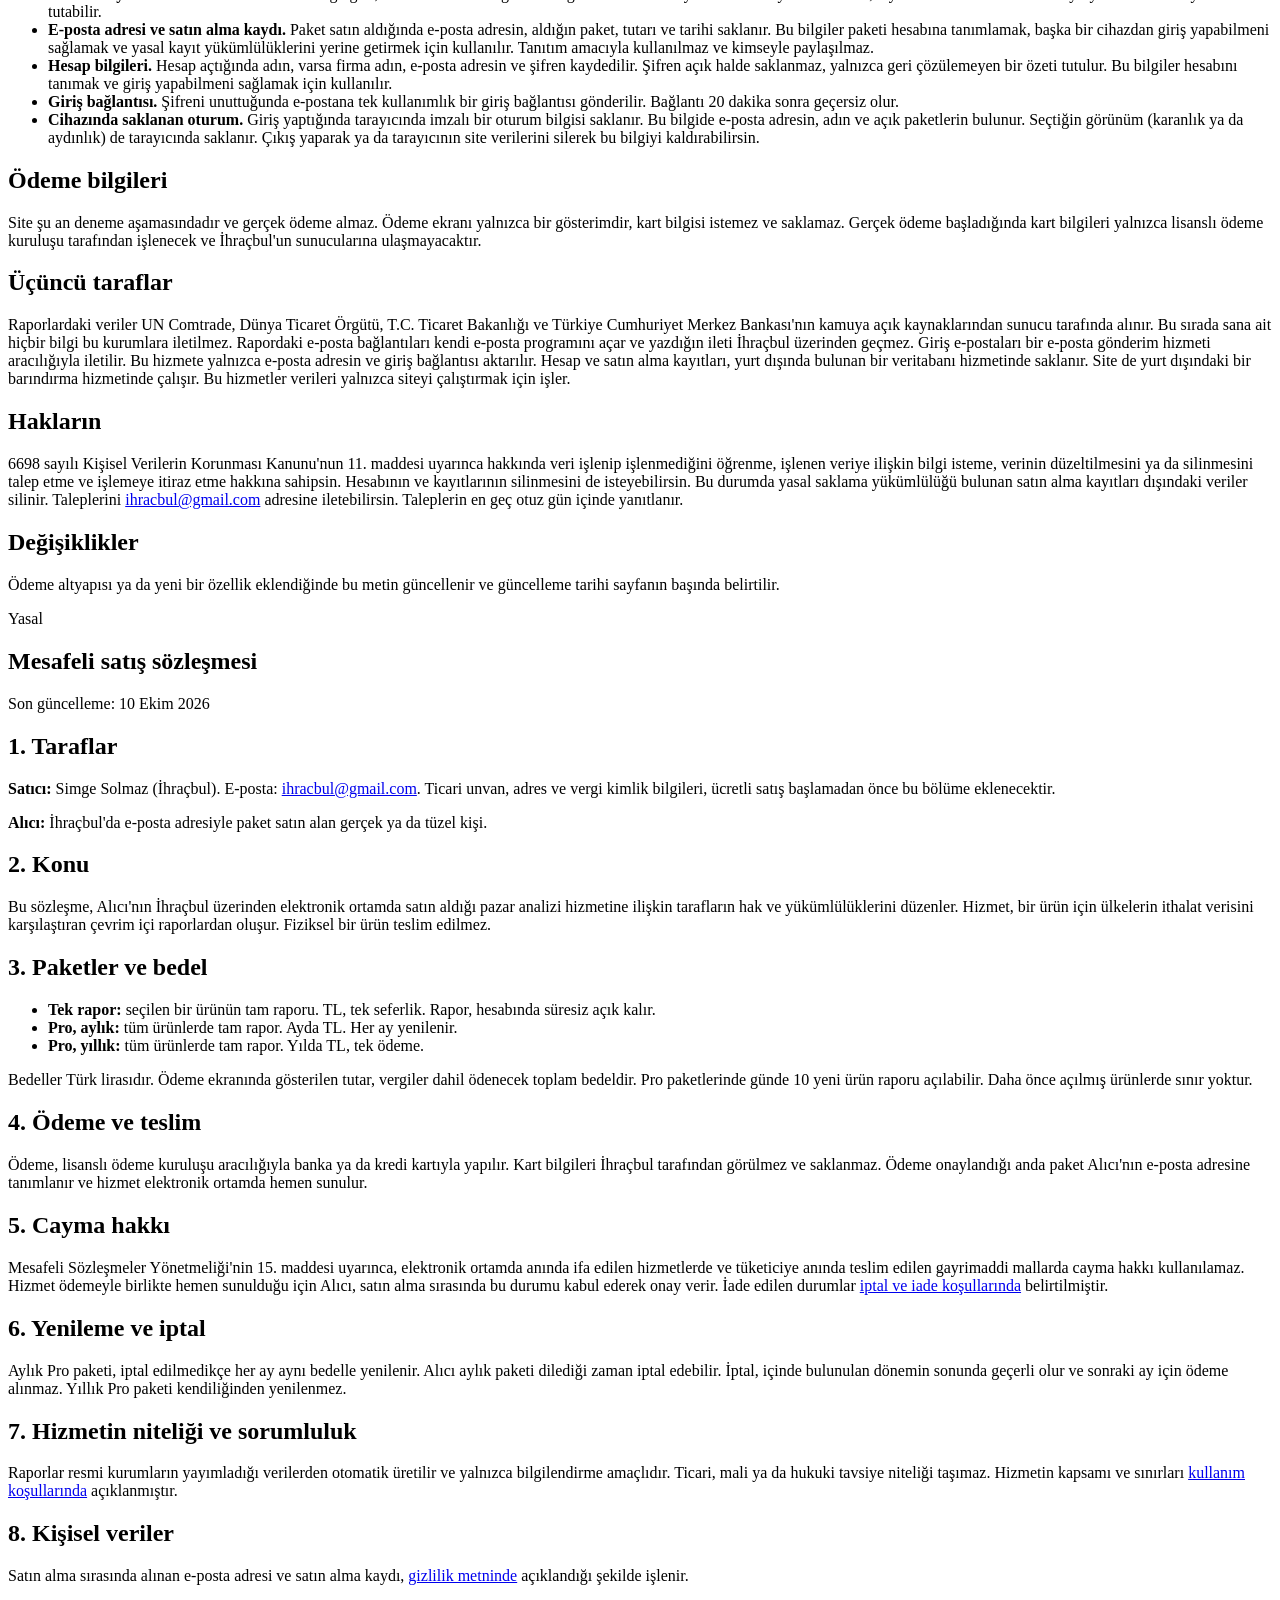
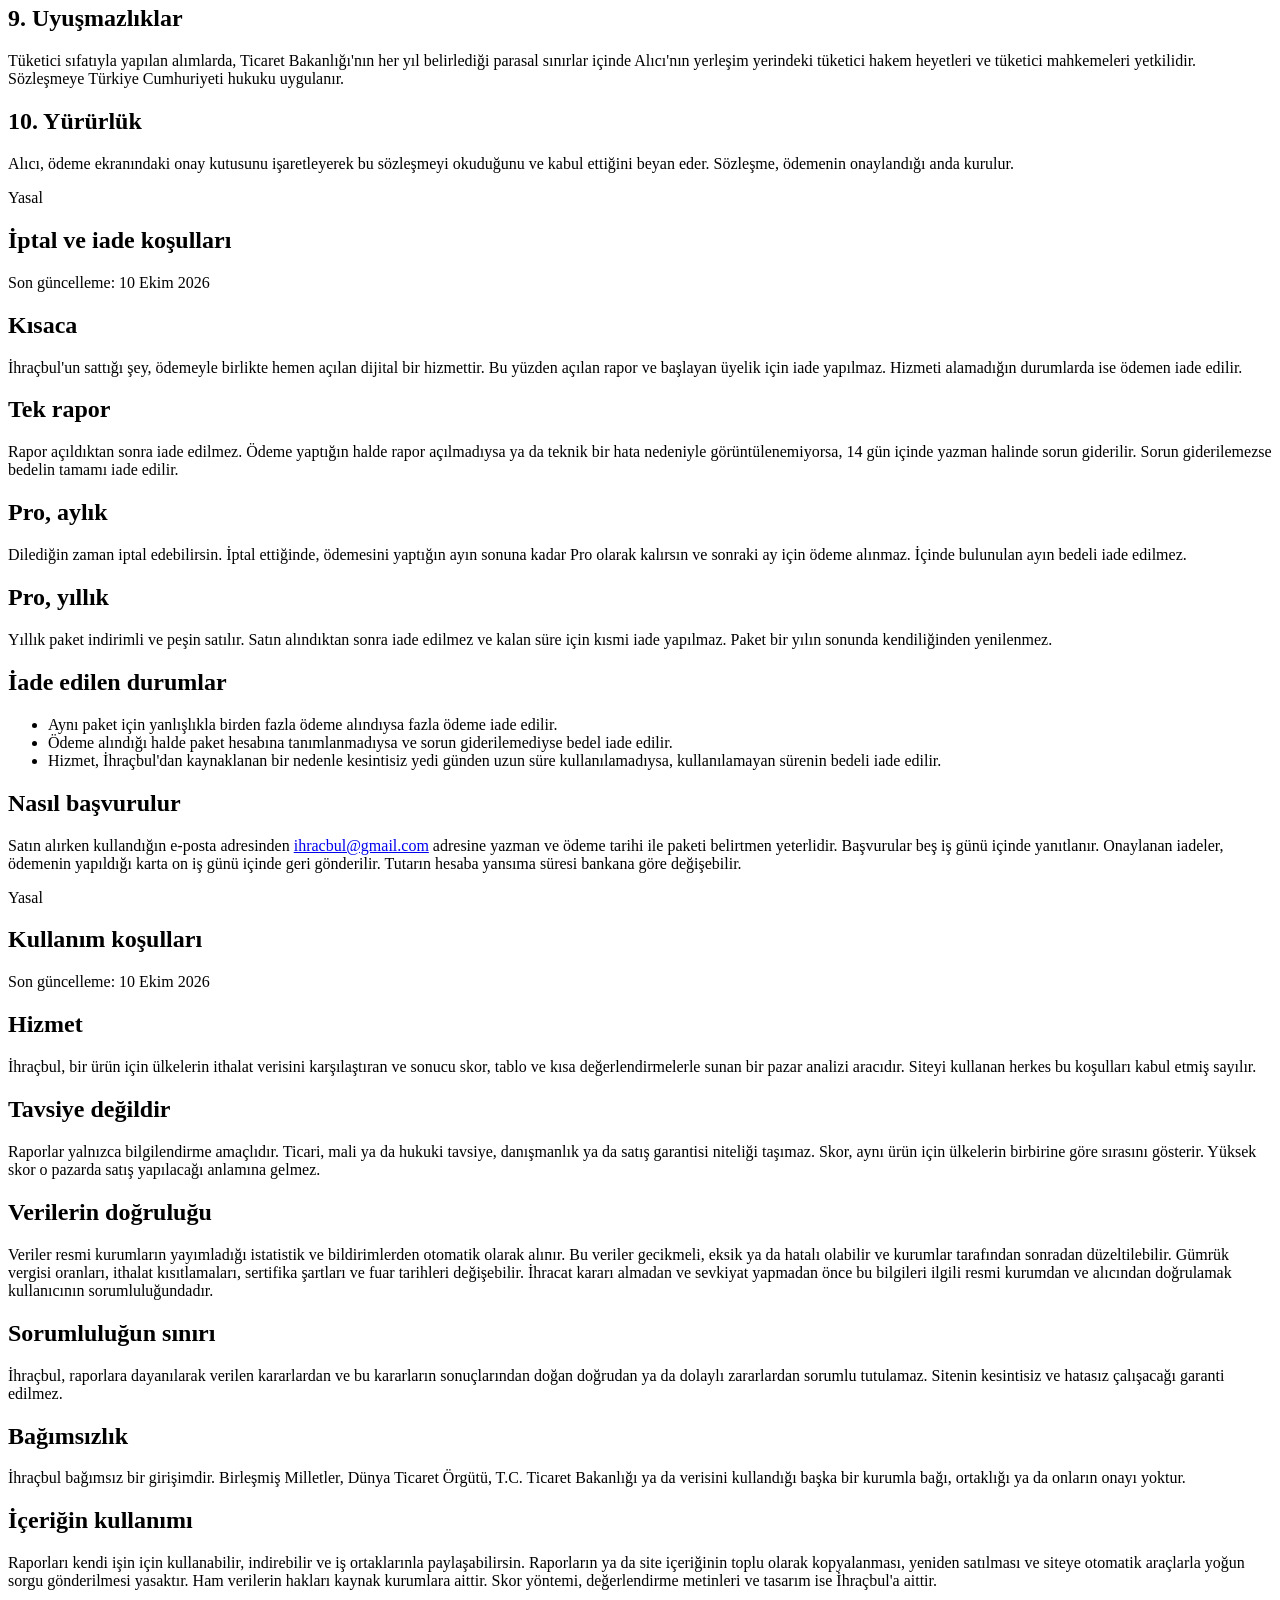
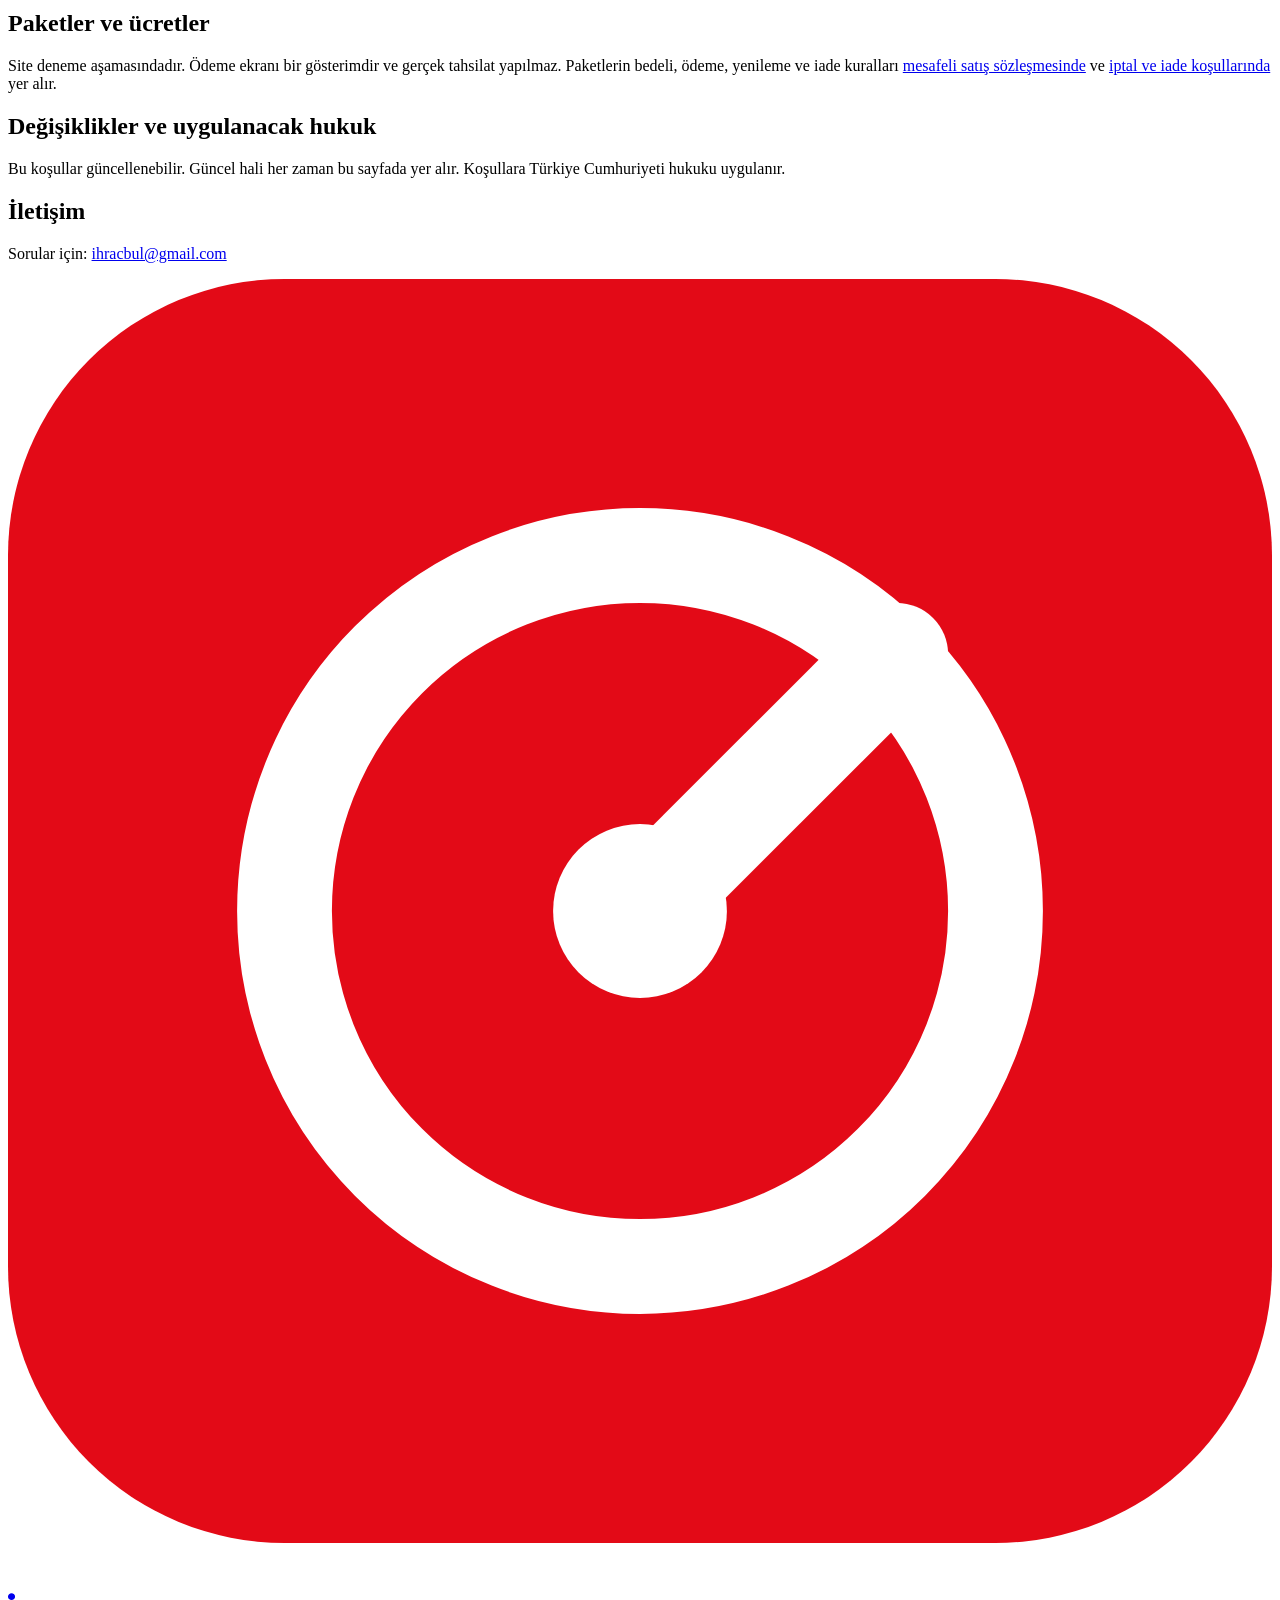
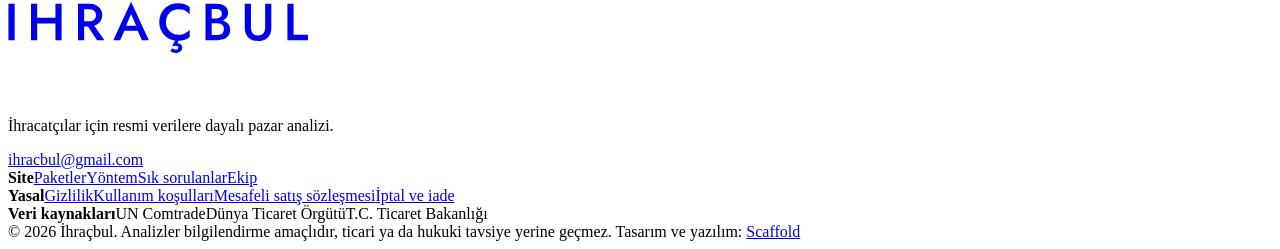
==== commit ec5c9004: "Gözden geçirme düzeltmeleri Rapor toplamları yalnızca aday pazarları sayar, kilitli raporda öne çıka" ====
--- a/web/index.html
+++ b/web/index.html
@@ -337,10 +337,10 @@
     <article class="legal" id="gizlilik-sayfa">
       <p class="eyebrow">Yasal</p>
       <h1>Gizlilik ve kişisel veriler</h1>
-      <p class="muted">Son güncelleme: 10 Ekim 2026</p>
+      <p class="muted">Son güncelleme: 11 Ekim 2026</p>
 
       <h2>Kısaca</h2>
-      <p>İhraçbul'da ürün aramak ve ücretsiz önizlemeyi görmek için üye olman gerekmez. Yalnızca paket satın alırken ya da giriş yaparken e-posta adresin istenir. Şifre, ad ya da telefon istenmez. Site çerez kullanmaz, reklam göstermez ve ziyaretçilerini izleyen bir analiz aracı çalıştırmaz.</p>
+      <p>İhraçbul'da ürün aramak ve ücretsiz önizlemeyi görmek için üye olman gerekmez. Hesap açarsan ya da paket satın alırsan e-posta adresin, adın, varsa firma adın ve belirlediğin şifre istenir. Telefon numarası istenmez. Site çerez kullanmaz, reklam göstermez ve ziyaretçilerini izleyen bir analiz aracı çalıştırmaz.</p>
 
       <h2>Veri sorumlusu</h2>
       <p>İhraçbul'u Simge Solmaz işletir. Kişisel verilerinle ilgili her konuda <a href="mailto:ihracbul@gmail.com">ihracbul@gmail.com</a> adresine yazabilirsin.</p>
@@ -350,15 +350,16 @@
         <li><b>Aradığın ürünler.</b> Arama kutusuna yazdığın ürün adı ya da kodu, raporu hazırlamak için sunucuya gönderilir. Bu bilgi seninle ilişkilendirilmez ve bir profil oluşturmak için kullanılmaz.</li>
         <li><b>Teknik kayıtlar.</b> Her internet sitesinde olduğu gibi, sitenin barındırıldığı sunucu güvenlik ve hata ayıklama amacıyla IP adresini, ziyaret zamanını ve istenen sayfayı kısa süreli kayıtlarda tutabilir.</li>
         <li><b>E-posta adresi ve satın alma kaydı.</b> Paket satın aldığında e-posta adresin, aldığın paket, tutarı ve tarihi saklanır. Bu bilgiler paketi hesabına tanımlamak, başka bir cihazdan giriş yapabilmeni sağlamak ve yasal kayıt yükümlülüklerini yerine getirmek için kullanılır. Tanıtım amacıyla kullanılmaz ve kimseyle paylaşılmaz.</li>
-        <li><b>Giriş bağlantısı.</b> Giriş yapmak istediğinde e-postana tek kullanımlık bir bağlantı gönderilir. Bağlantı 20 dakika sonra geçersiz olur.</li>
-        <li><b>Cihazında saklanan oturum.</b> Giriş yaptığında tarayıcında imzalı bir oturum bilgisi saklanır. Bu bilgide e-posta adresin ve açık paketlerin bulunur. Çıkış yaparak ya da tarayıcının site verilerini silerek bu bilgiyi kaldırabilirsin.</li>
+        <li><b>Hesap bilgileri.</b> Hesap açtığında adın, varsa firma adın, e-posta adresin ve şifren kaydedilir. Şifren açık halde saklanmaz, yalnızca geri çözülemeyen bir özeti tutulur. Bu bilgiler hesabını tanımak ve giriş yapabilmeni sağlamak için kullanılır.</li>
+        <li><b>Giriş bağlantısı.</b> Şifreni unuttuğunda e-postana tek kullanımlık bir giriş bağlantısı gönderilir. Bağlantı 20 dakika sonra geçersiz olur.</li>
+        <li><b>Cihazında saklanan oturum.</b> Giriş yaptığında tarayıcında imzalı bir oturum bilgisi saklanır. Bu bilgide e-posta adresin, adın ve açık paketlerin bulunur. Seçtiğin görünüm (karanlık ya da aydınlık) de tarayıcında saklanır. Çıkış yaparak ya da tarayıcının site verilerini silerek bu bilgiyi kaldırabilirsin.</li>
       </ul>
 
       <h2>Ödeme bilgileri</h2>
       <p>Site şu an deneme aşamasındadır ve gerçek ödeme almaz. Ödeme ekranı yalnızca bir gösterimdir, kart bilgisi istemez ve saklamaz. Gerçek ödeme başladığında kart bilgileri yalnızca lisanslı ödeme kuruluşu tarafından işlenecek ve İhraçbul'un sunucularına ulaşmayacaktır.</p>
 
       <h2>Üçüncü taraflar</h2>
-      <p>Raporlardaki veriler UN Comtrade, Dünya Ticaret Örgütü, T.C. Ticaret Bakanlığı ve Türkiye Cumhuriyet Merkez Bankası'nın kamuya açık kaynaklarından sunucu tarafında alınır. Bu sırada sana ait hiçbir bilgi bu kurumlara iletilmez. Rapordaki e-posta bağlantıları kendi e-posta programını açar ve yazdığın ileti İhraçbul üzerinden geçmez. Giriş e-postaları bir e-posta gönderim hizmeti aracılığıyla iletilir. Bu hizmete yalnızca e-posta adresin ve giriş bağlantısı aktarılır.</p>
+      <p>Raporlardaki veriler UN Comtrade, Dünya Ticaret Örgütü, T.C. Ticaret Bakanlığı ve Türkiye Cumhuriyet Merkez Bankası'nın kamuya açık kaynaklarından sunucu tarafında alınır. Bu sırada sana ait hiçbir bilgi bu kurumlara iletilmez. Rapordaki e-posta bağlantıları kendi e-posta programını açar ve yazdığın ileti İhraçbul üzerinden geçmez. Giriş e-postaları bir e-posta gönderim hizmeti aracılığıyla iletilir. Bu hizmete yalnızca e-posta adresin ve giriş bağlantısı aktarılır. Hesap ve satın alma kayıtları, yurt dışında bulunan bir veritabanı hizmetinde saklanır. Site de yurt dışındaki bir barındırma hizmetinde çalışır. Bu hizmetler verileri yalnızca siteyi çalıştırmak için işler.</p>
 
       <h2>Hakların</h2>
       <p>6698 sayılı Kişisel Verilerin Korunması Kanunu'nun 11. maddesi uyarınca hakkında veri işlenip işlenmediğini öğrenme, işlenen veriye ilişkin bilgi isteme, verinin düzeltilmesini ya da silinmesini talep etme ve işlemeye itiraz etme hakkına sahipsin. Hesabının ve kayıtlarının silinmesini de isteyebilirsin. Bu durumda yasal saklama yükümlülüğü bulunan satın alma kayıtları dışındaki veriler silinir. Taleplerini <a href="mailto:ihracbul@gmail.com">ihracbul@gmail.com</a> adresine iletebilirsin. Taleplerin en geç otuz gün içinde yanıtlanır.</p>
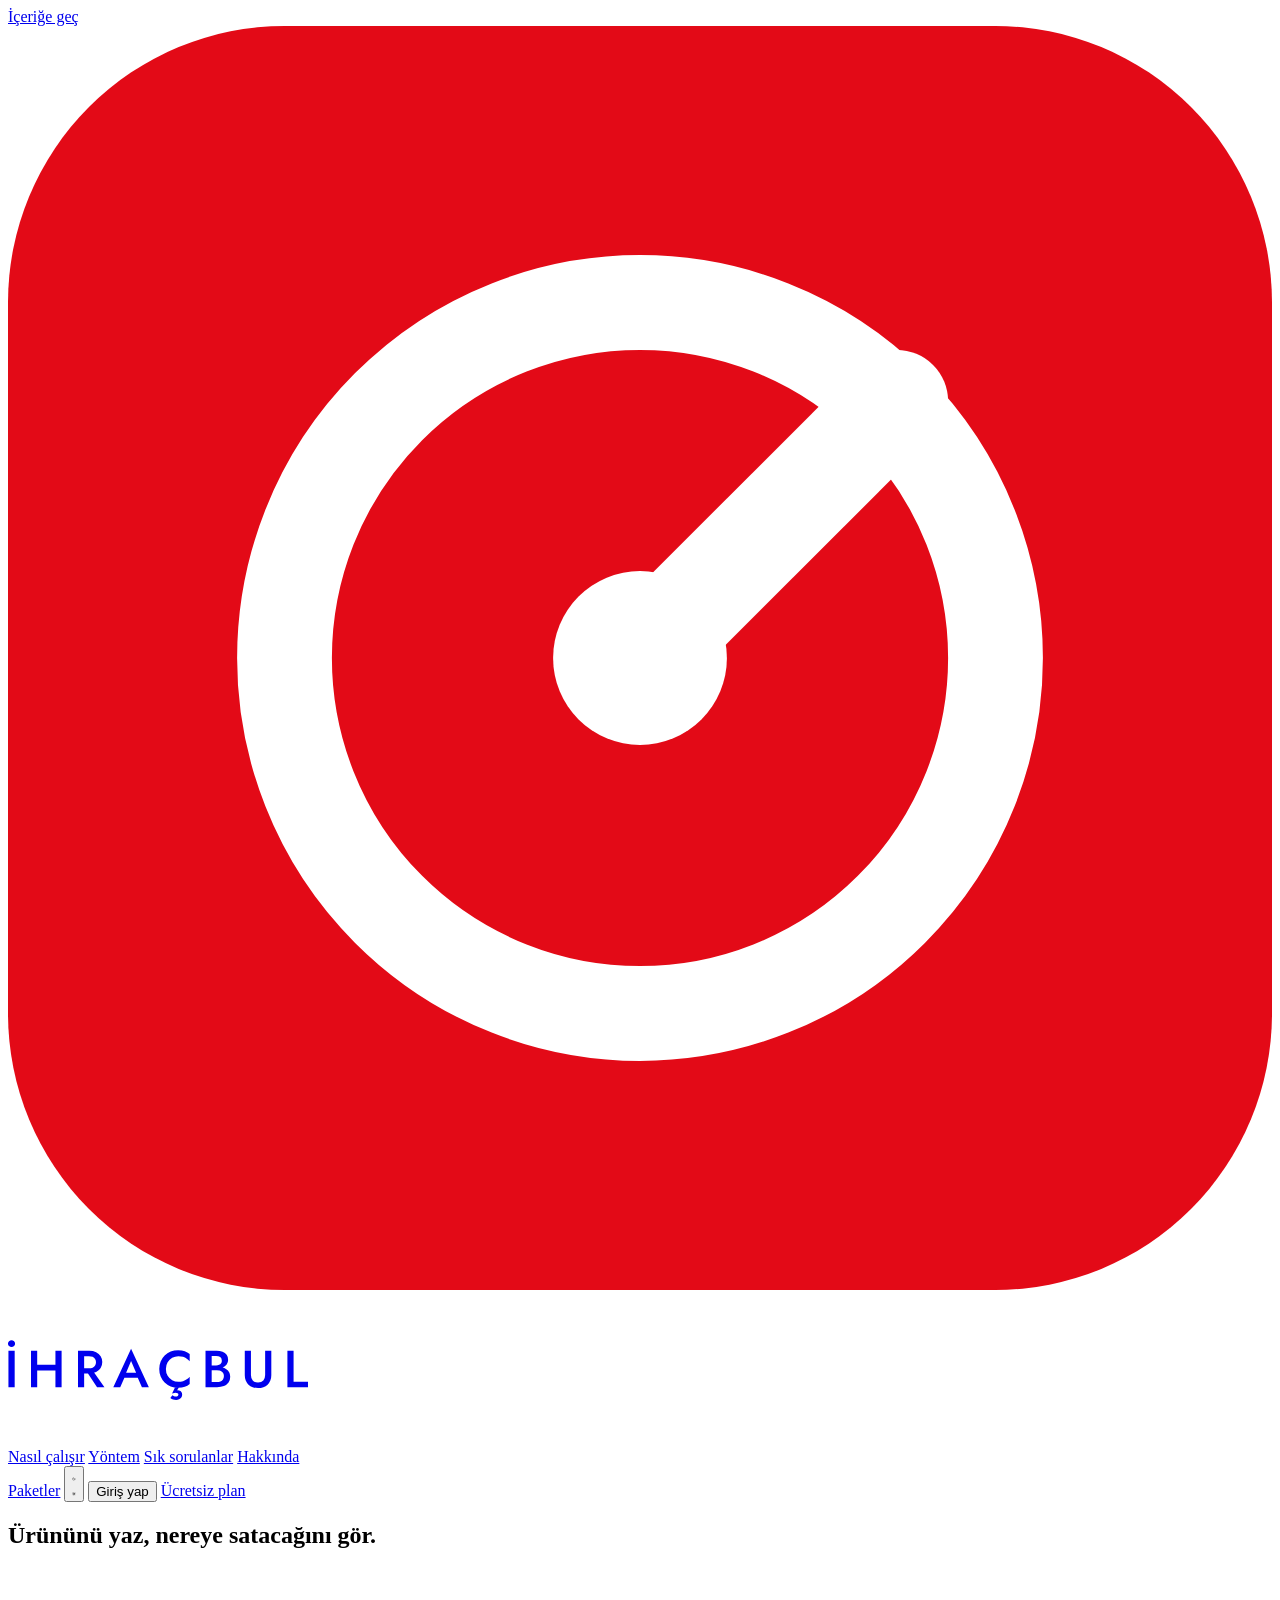
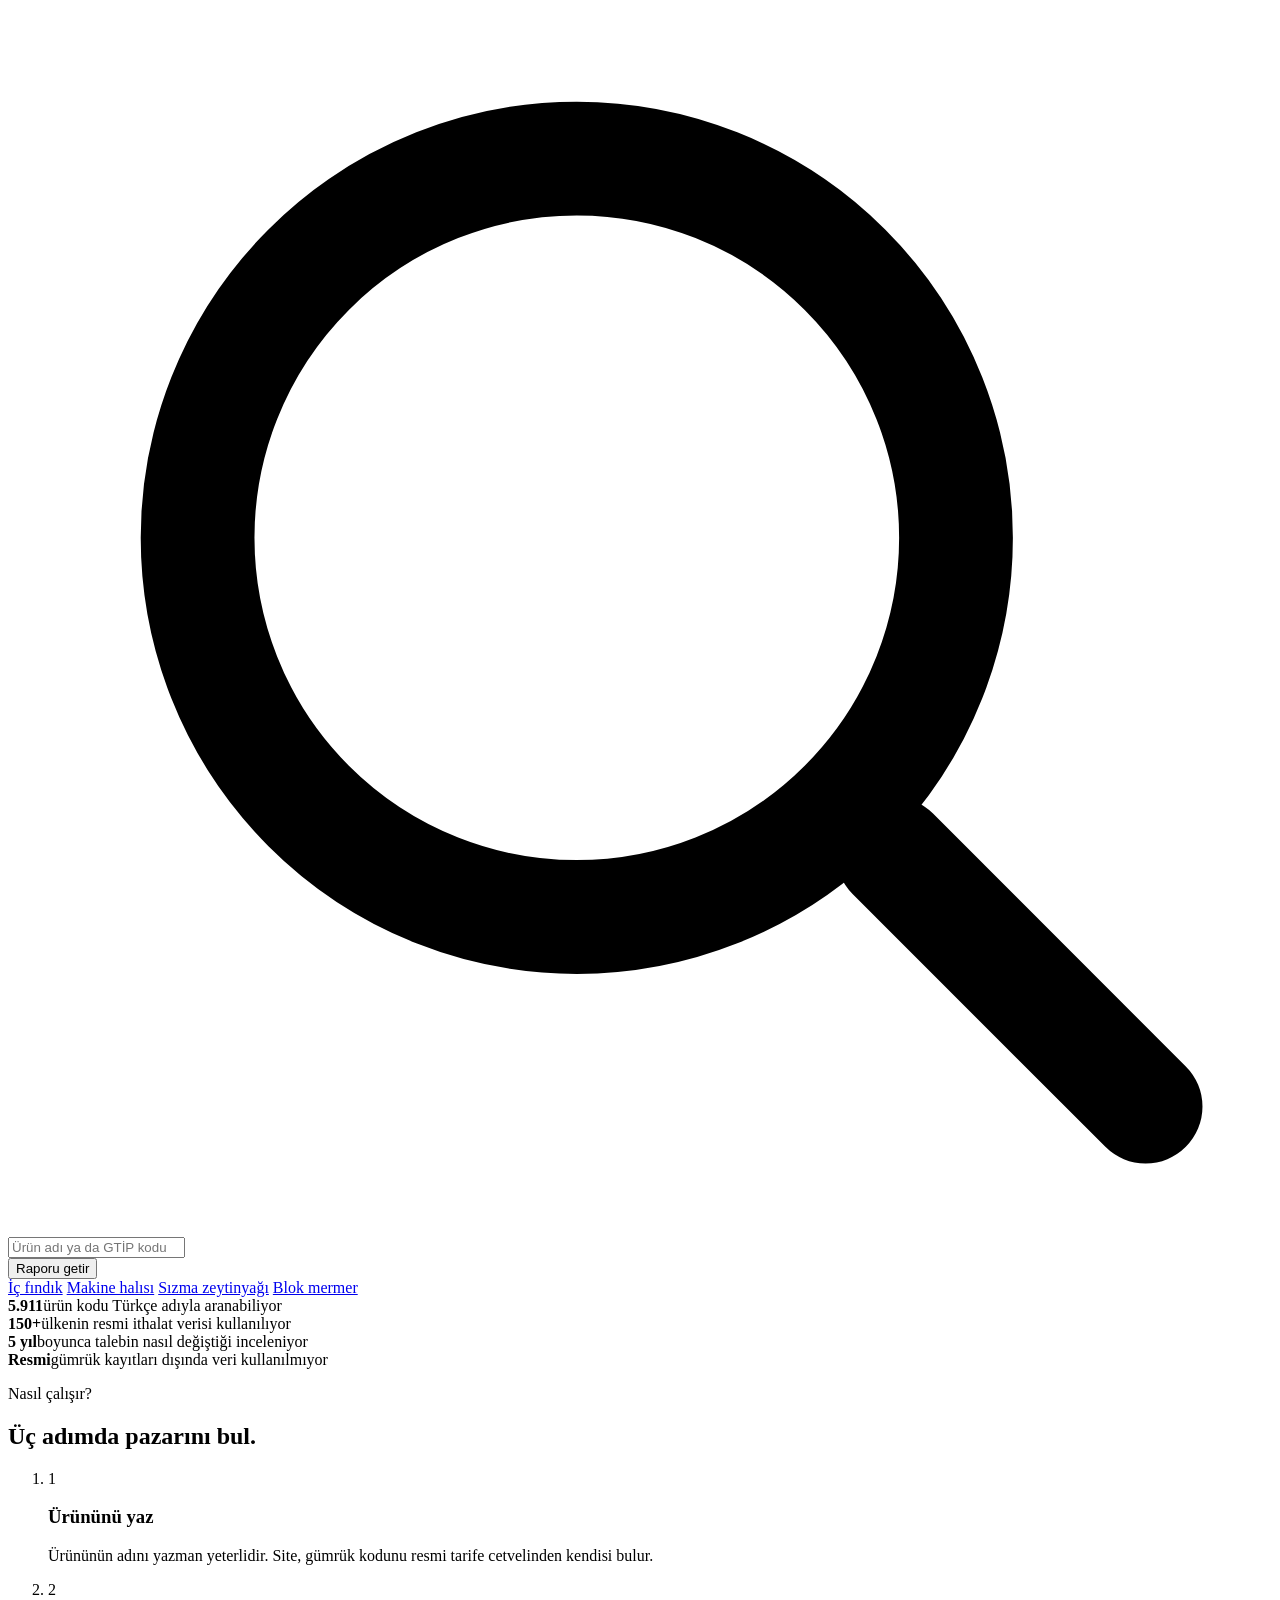
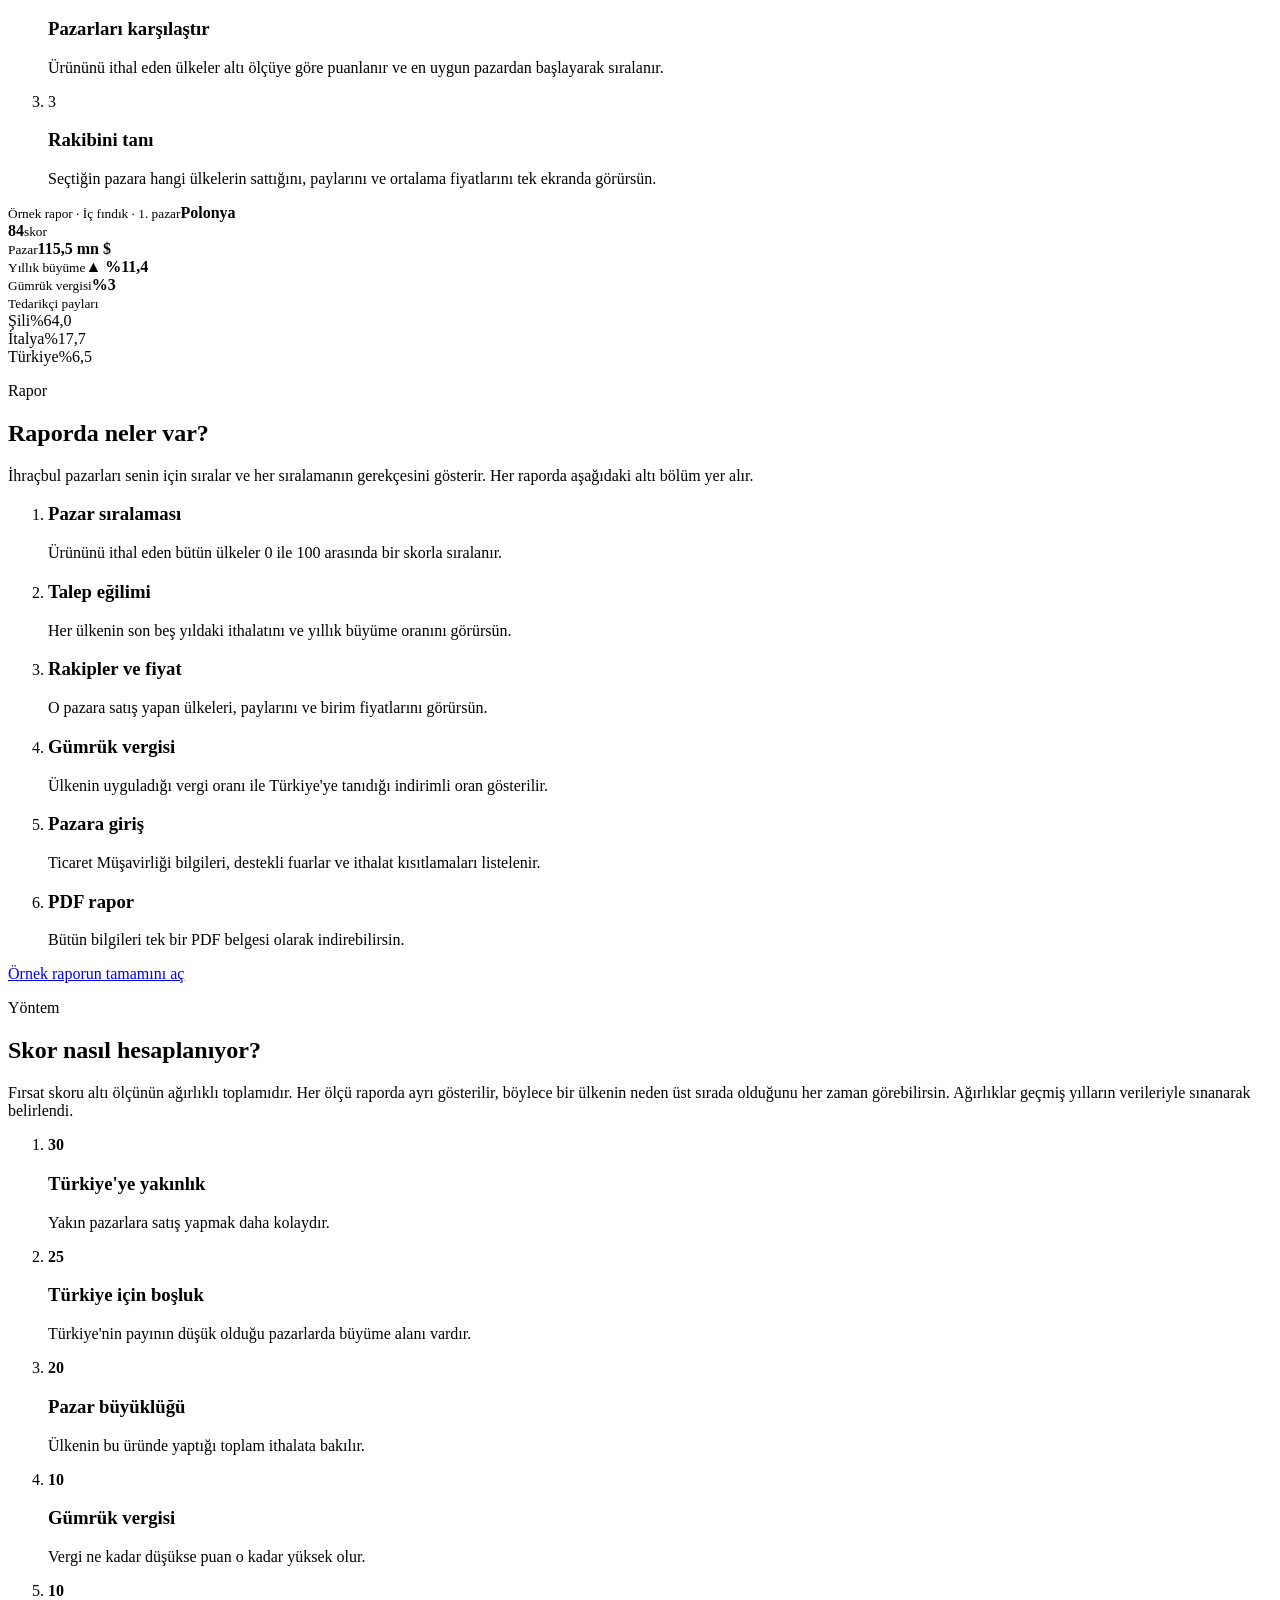
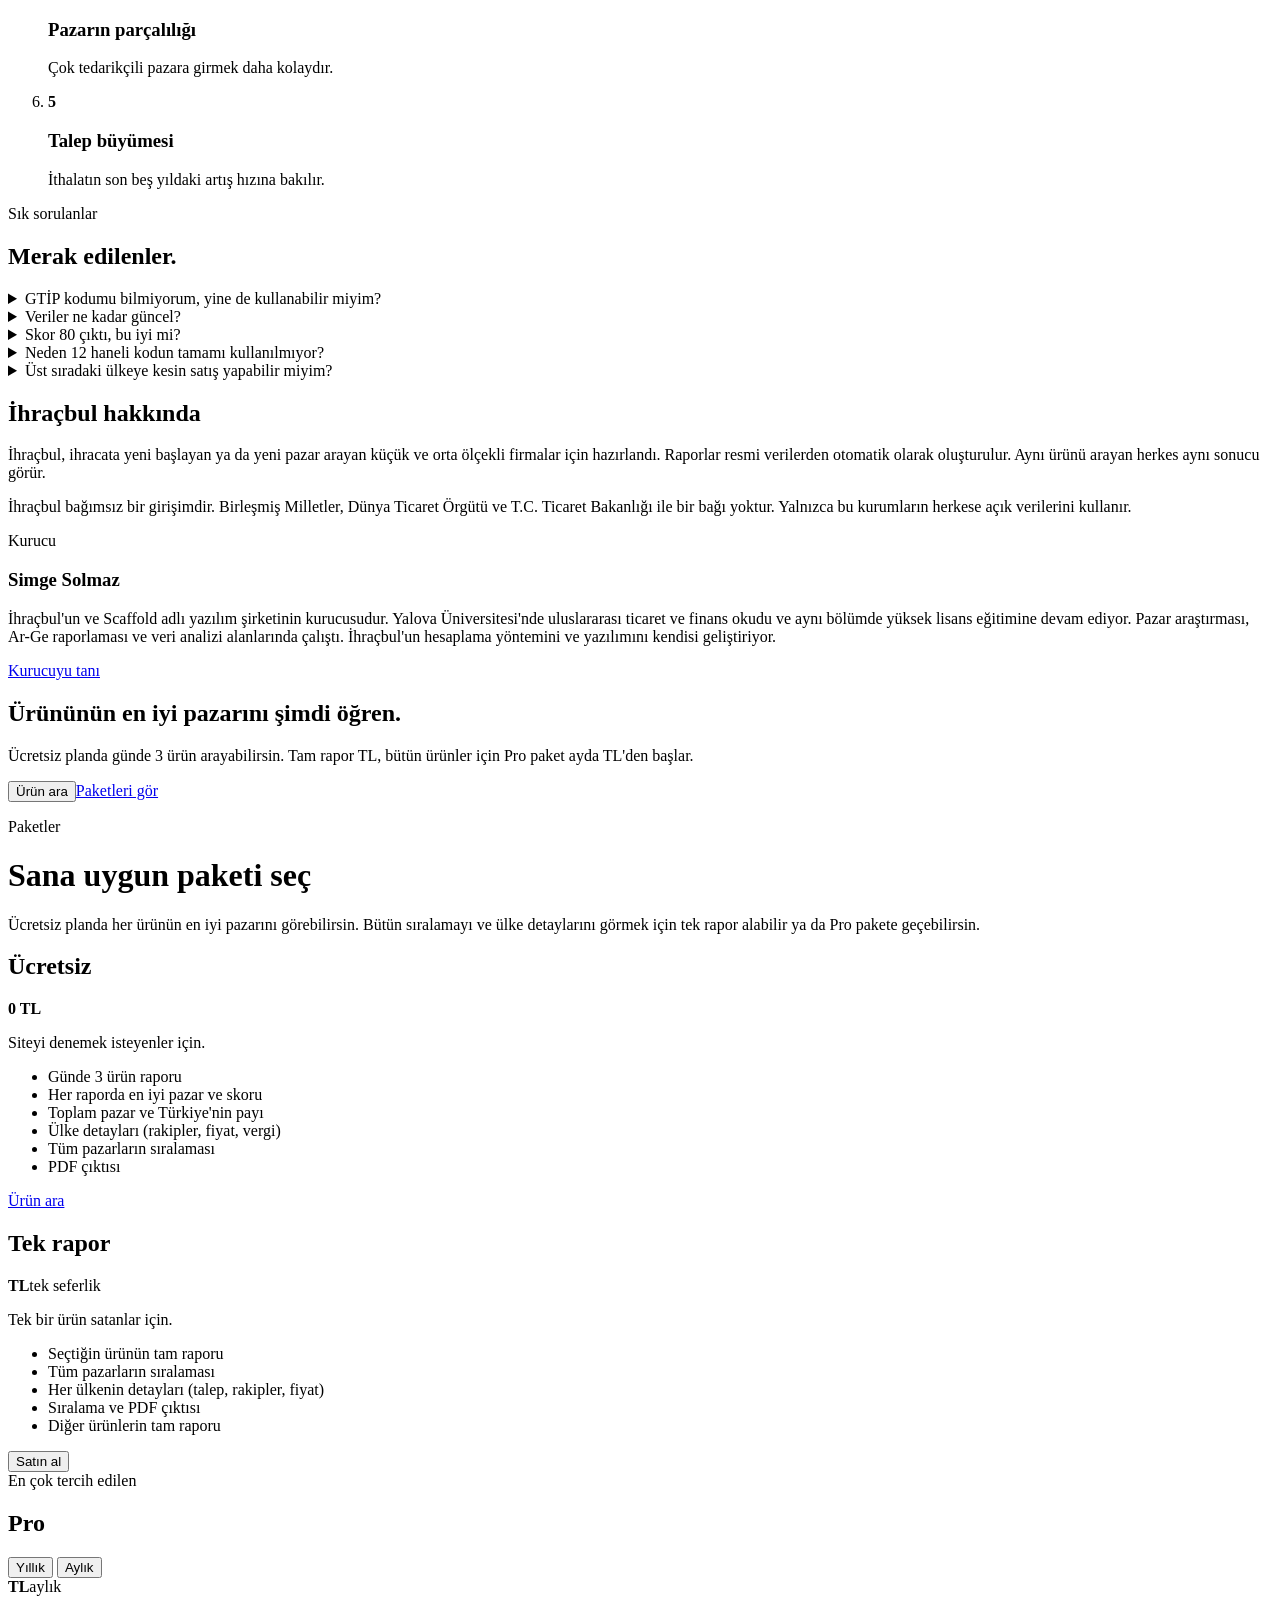
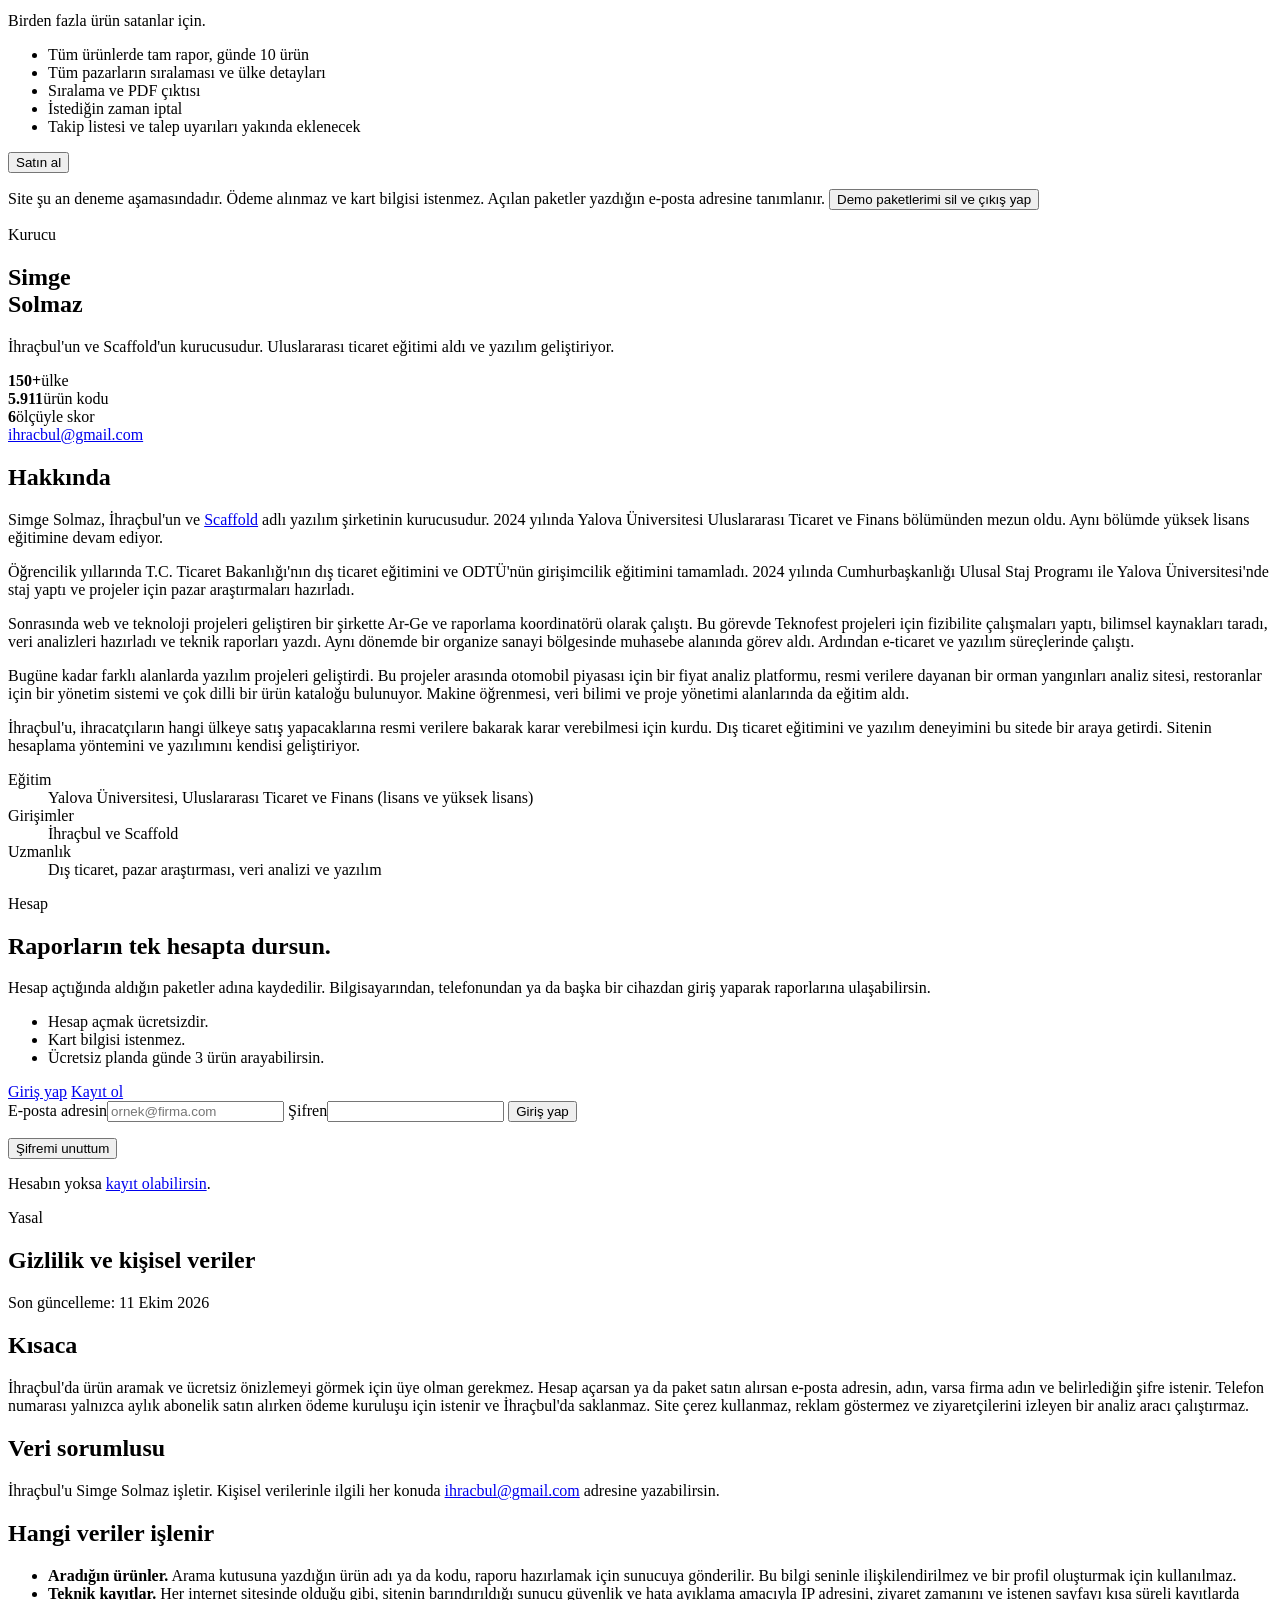
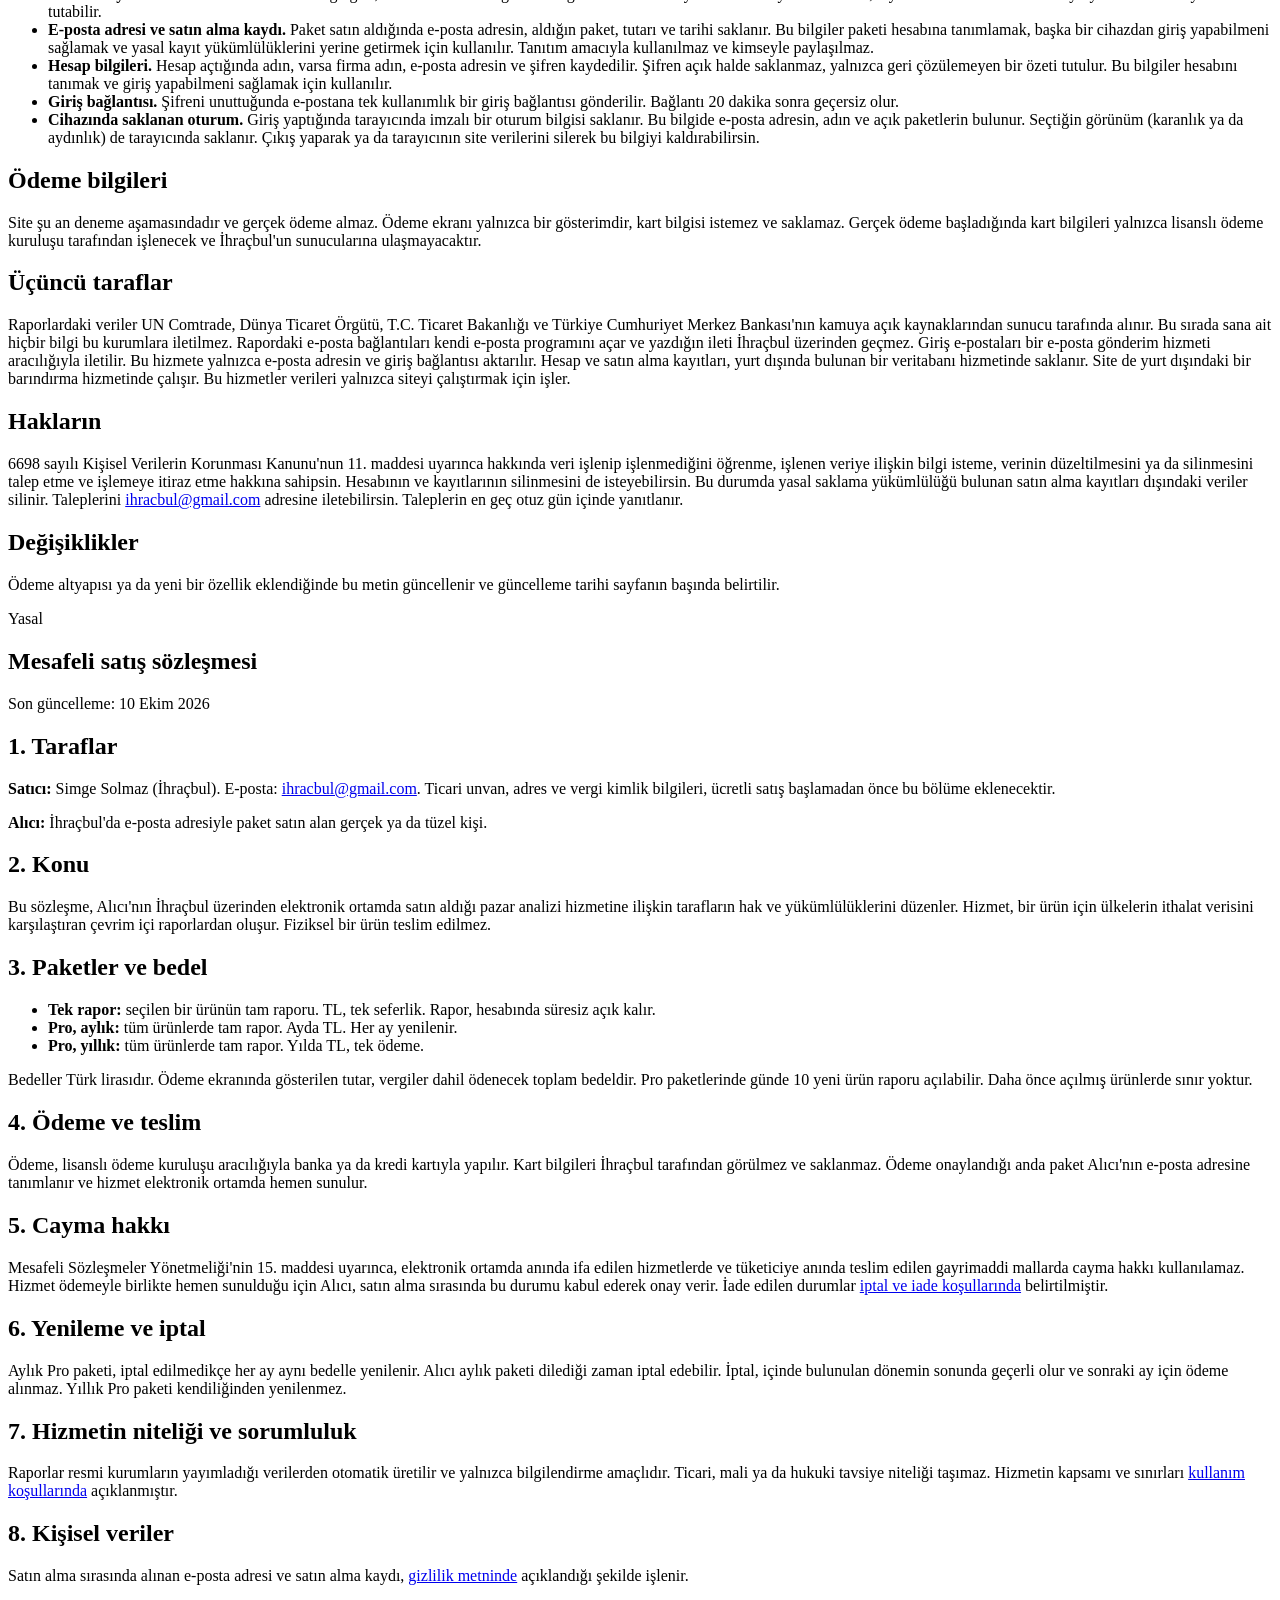
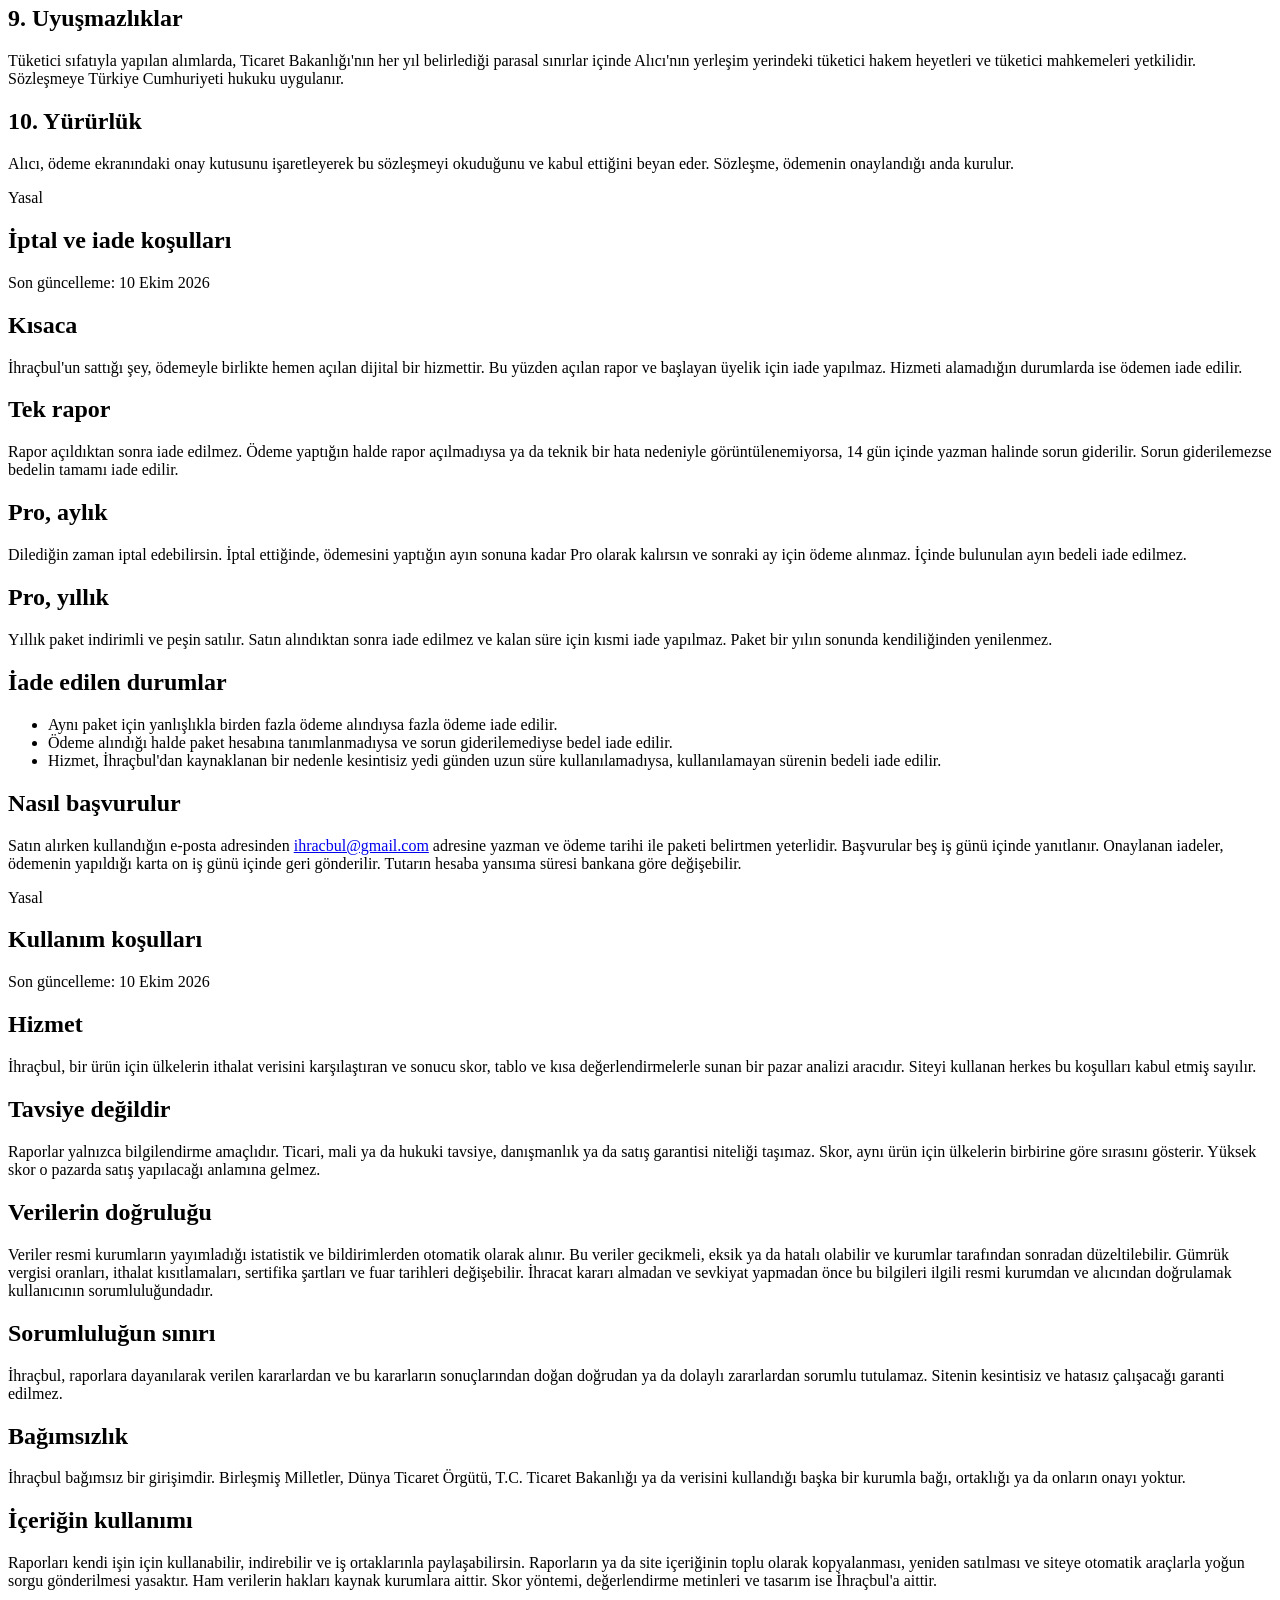
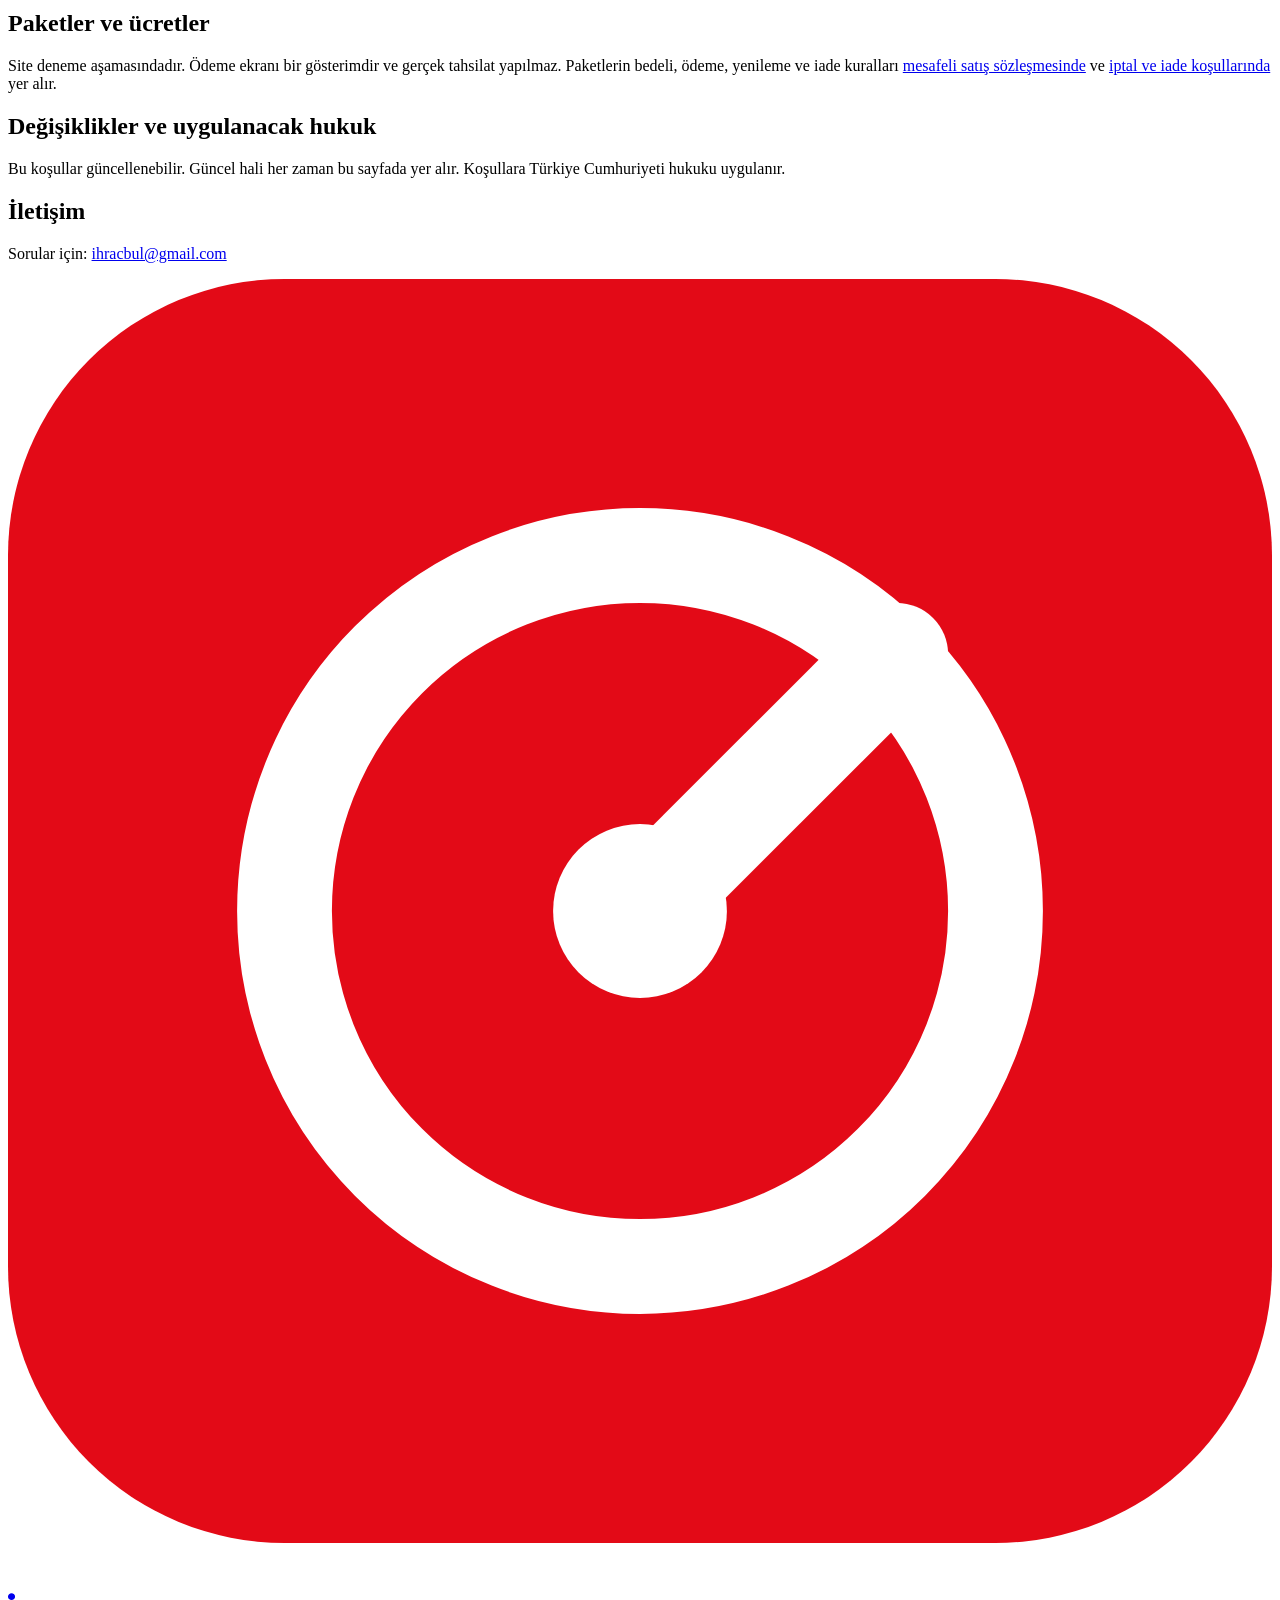
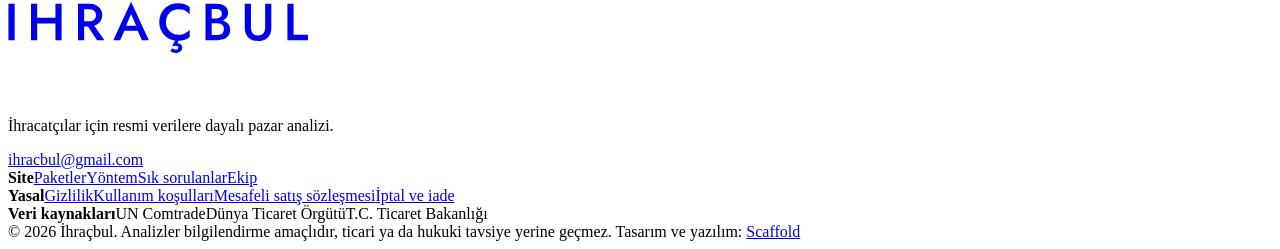
==== commit 06d00d95: "Aylık paket iyzico aboneliği olarak yenilenir Abonelik formu, dönüşte etkinleştirme, süre dolarken i" ====
--- a/web/index.html
+++ b/web/index.html
@@ -113,10 +113,10 @@
     <section class="wrap block" id="rapor-icerigi">
       <div class="inside">
         <div class="sheet" role="img" aria-label="Örnek rapor kesiti: iç fındık, birinci pazar Polonya, skor 84">
-          <div class="sheet-top"><div><small>Örnek rapor · İç fındık · 1. pazar</small><b>Polonya</b></div><div class="sheet-score"><b>84</b><small>skor</small></div></div>
-          <div class="sheet-facts"><div><small>Pazar</small><b>115,5 mn $</b></div><div><small>Yıllık büyüme</small><b class="up">▲ %11,4</b></div><div><small>Gümrük vergisi</small><b>%3</b></div></div>
+          <div class="sheet-top"><div><small>Örnek rapor · İç fındık · 1. pazar</small><b id="sh-country">Polonya</b></div><div class="sheet-score"><b id="sh-score">84</b><small>skor</small></div></div>
+          <div class="sheet-facts"><div><small>Pazar</small><b id="sh-size">115,5 mn $</b></div><div><small>Yıllık büyüme</small><b id="sh-growth"><span class="up">▲ %11,4</span></b></div><div><small>Gümrük vergisi</small><b id="sh-duty">%3</b></div></div>
           <small>Tedarikçi payları</small>
-          <div class="sheet-bars">
+          <div class="sheet-bars" id="sh-bars">
             <div><span>Şili</span><i><b style="width:64%"></b></i><span>%64,0</span></div>
             <div><span>İtalya</span><i><b style="width:17.7%"></b></i><span>%17,7</span></div>
             <div class="tr"><span>Türkiye</span><i><b style="width:6.5%"></b></i><span>%6,5</span></div>
@@ -340,7 +340,7 @@
       <p class="muted">Son güncelleme: 11 Ekim 2026</p>
 
       <h2>Kısaca</h2>
-      <p>İhraçbul'da ürün aramak ve ücretsiz önizlemeyi görmek için üye olman gerekmez. Hesap açarsan ya da paket satın alırsan e-posta adresin, adın, varsa firma adın ve belirlediğin şifre istenir. Telefon numarası istenmez. Site çerez kullanmaz, reklam göstermez ve ziyaretçilerini izleyen bir analiz aracı çalıştırmaz.</p>
+      <p>İhraçbul'da ürün aramak ve ücretsiz önizlemeyi görmek için üye olman gerekmez. Hesap açarsan ya da paket satın alırsan e-posta adresin, adın, varsa firma adın ve belirlediğin şifre istenir. Telefon numarası yalnızca aylık abonelik satın alırken ödeme kuruluşu için istenir ve İhraçbul'da saklanmaz. Site çerez kullanmaz, reklam göstermez ve ziyaretçilerini izleyen bir analiz aracı çalıştırmaz.</p>
 
       <h2>Veri sorumlusu</h2>
       <p>İhraçbul'u Simge Solmaz işletir. Kişisel verilerinle ilgili her konuda <a href="mailto:ihracbul@gmail.com">ihracbul@gmail.com</a> adresine yazabilirsin.</p>
@@ -519,6 +519,7 @@
       <label class="co-field" for="co-surname">Soyad<input id="co-surname" autocomplete="family-name" maxlength="60"></label>
       <label class="co-field full" for="co-address">Fatura adresi<input id="co-address" autocomplete="street-address" maxlength="200"></label>
       <label class="co-field" for="co-city">Şehir<input id="co-city" autocomplete="address-level1" maxlength="40"></label>
+      <label class="co-field" for="co-phone" id="co-phone-wrap">Cep telefonu<input id="co-phone" type="tel" autocomplete="tel" placeholder="05xx xxx xx xx" maxlength="20"></label>
       <p class="co-hint full">Kart bilgilerin bir sonraki adımda iyzico'nun güvenli ödeme sayfasında alınır. İhraçbul kart bilgilerini görmez ve saklamaz.</p>
     </div>
     <label class="co-check"><input type="checkbox" id="co-consent"><span><a href="/mesafeli-satis" target="_blank">Mesafeli satış sözleşmesini</a> ve <a href="/iade" target="_blank">iptal ve iade koşullarını</a> okudum, kabul ediyorum. Hizmetin hemen sunulmasını ve bu nedenle cayma hakkımın bulunmadığını onaylıyorum.</span></label>
@@ -557,22 +558,29 @@
   </div>
   <div class="co" id="lg-account" hidden>
     <h2>Hesabım</h2>
+    <label class="co-field" for="ac-name">Ad soyad<input id="ac-name" autocomplete="name" maxlength="80"></label>
+    <label class="co-field" for="ac-company">Firma adı<input id="ac-company" autocomplete="organization" maxlength="80"></label>
     <dl class="acct-info">
-      <dt>Ad soyad</dt><dd id="ac-name"></dd>
-      <dt>Firma</dt><dd id="ac-company"></dd>
       <dt>E-posta</dt><dd id="ac-email"></dd>
       <dt>Paket</dt><dd id="ac-plan"></dd>
       <dt>Açık raporlar</dt><dd id="ac-reports"></dd>
     </dl>
-    <div id="ac-setpass" hidden>
-      <label class="co-field" for="ac-pass">Şifre belirle<input id="ac-pass" type="password" autocomplete="new-password" minlength="8"></label>
-      <p class="co-hint">Şifre belirlersen bir dahaki sefere e-posta bağlantısı beklemeden giriş yapabilirsin.</p>
-      <p class="co-error" id="ac-error" role="alert" hidden></p>
-      <button type="button" class="ghost wide" id="ac-savepass">Şifreyi kaydet</button>
-    </div>
+    <div class="acct-sub" id="ac-sub" hidden>
+      <p id="ac-sub-text"></p>
+      <button type="button" class="link" id="ac-cancel">Aboneliği iptal et</button>
+    </div>
+    <details class="acct-pass" id="ac-setpass">
+      <summary id="ac-pass-title">Şifreyi değiştir</summary>
+      <label class="co-field" for="ac-old" id="ac-old-wrap">Mevcut şifren<input id="ac-old" type="password" autocomplete="current-password"></label>
+      <label class="co-field" for="ac-pass">Yeni şifren<input id="ac-pass" type="password" autocomplete="new-password" minlength="8"></label>
+      <p class="co-hint">Şifren en az 8 karakter olmalı.</p>
+    </details>
+    <p class="co-error" id="ac-error" role="alert" hidden></p>
+    <p class="co-ok" id="ac-saved" role="status" hidden>Bilgilerin kaydedildi.</p>
     <div class="co-actions">
       <button type="button" class="ghost" id="ac-logout">Çıkış yap</button>
-      <button type="button" class="go" data-close>Tamam</button>
+      <button type="button" class="ghost" data-close>Kapat</button>
+      <button type="button" class="go" id="ac-save">Kaydet</button>
     </div>
   </div>
 </dialog>
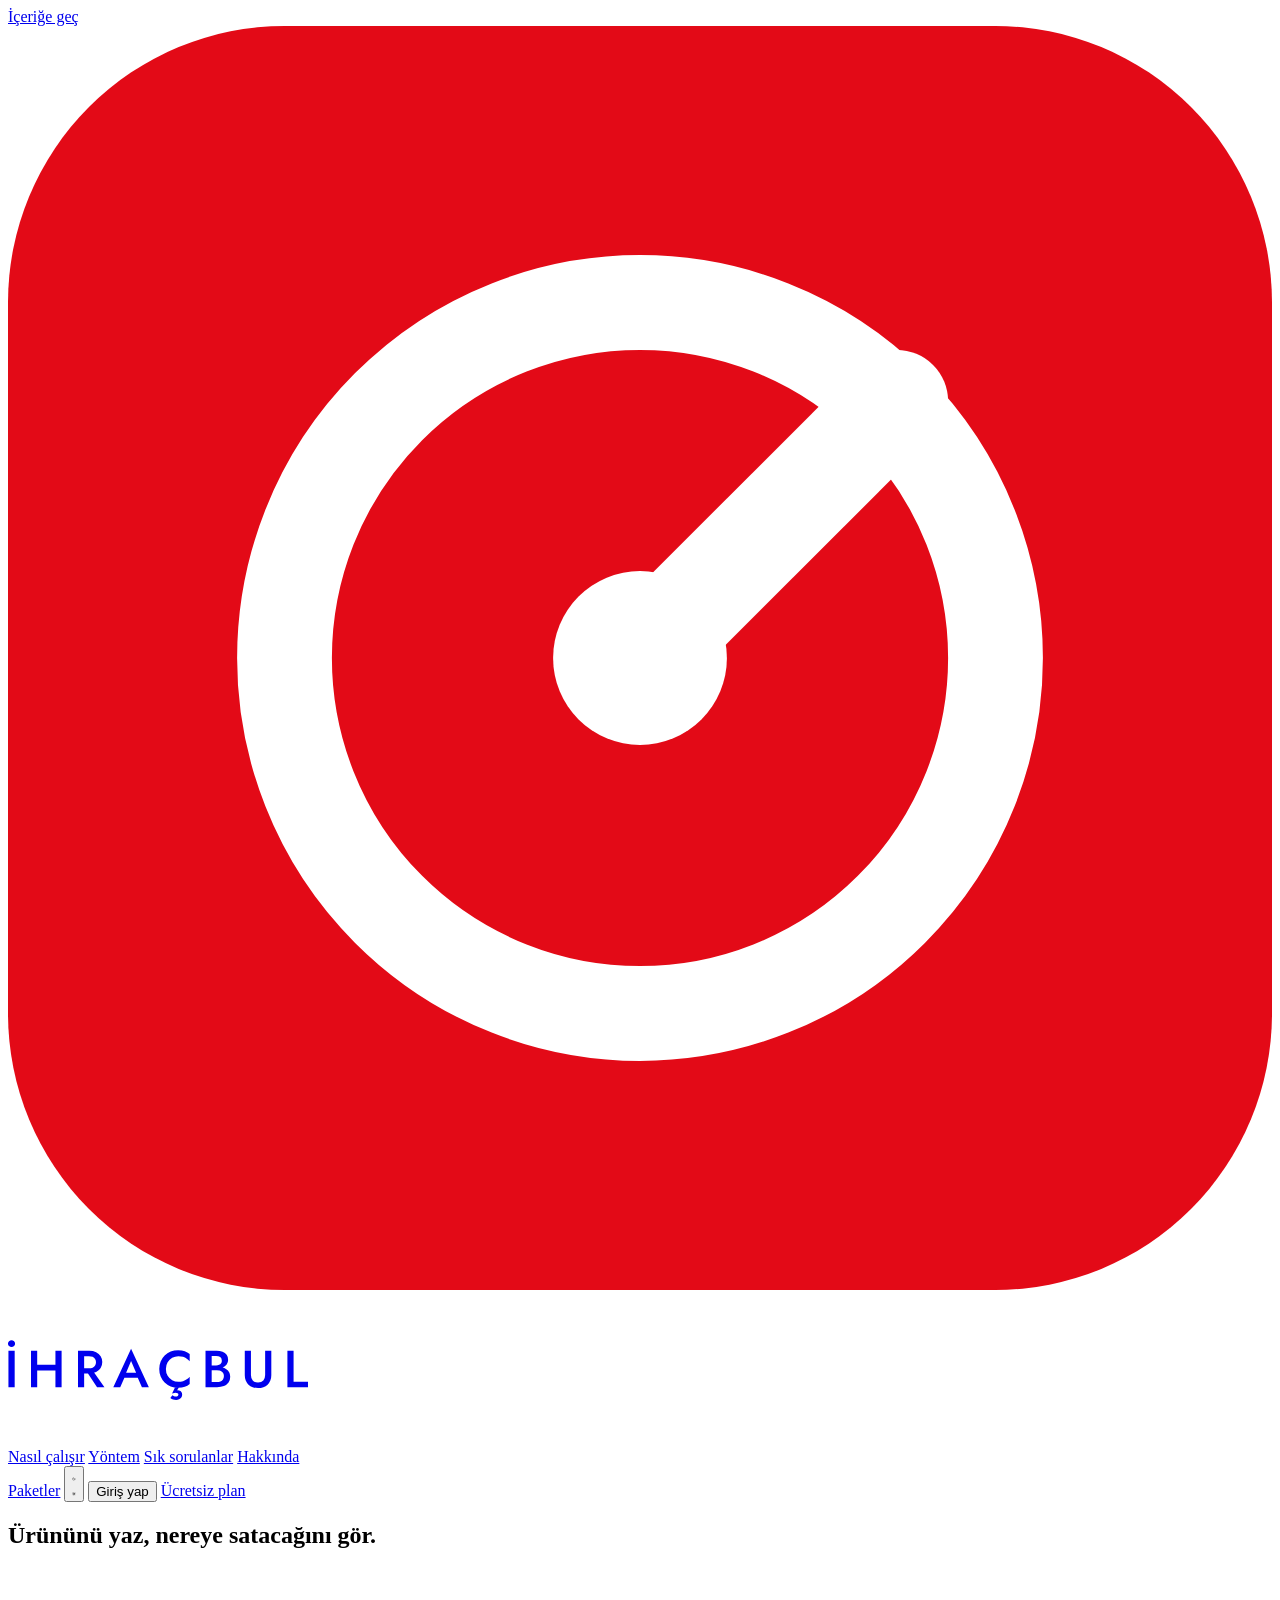
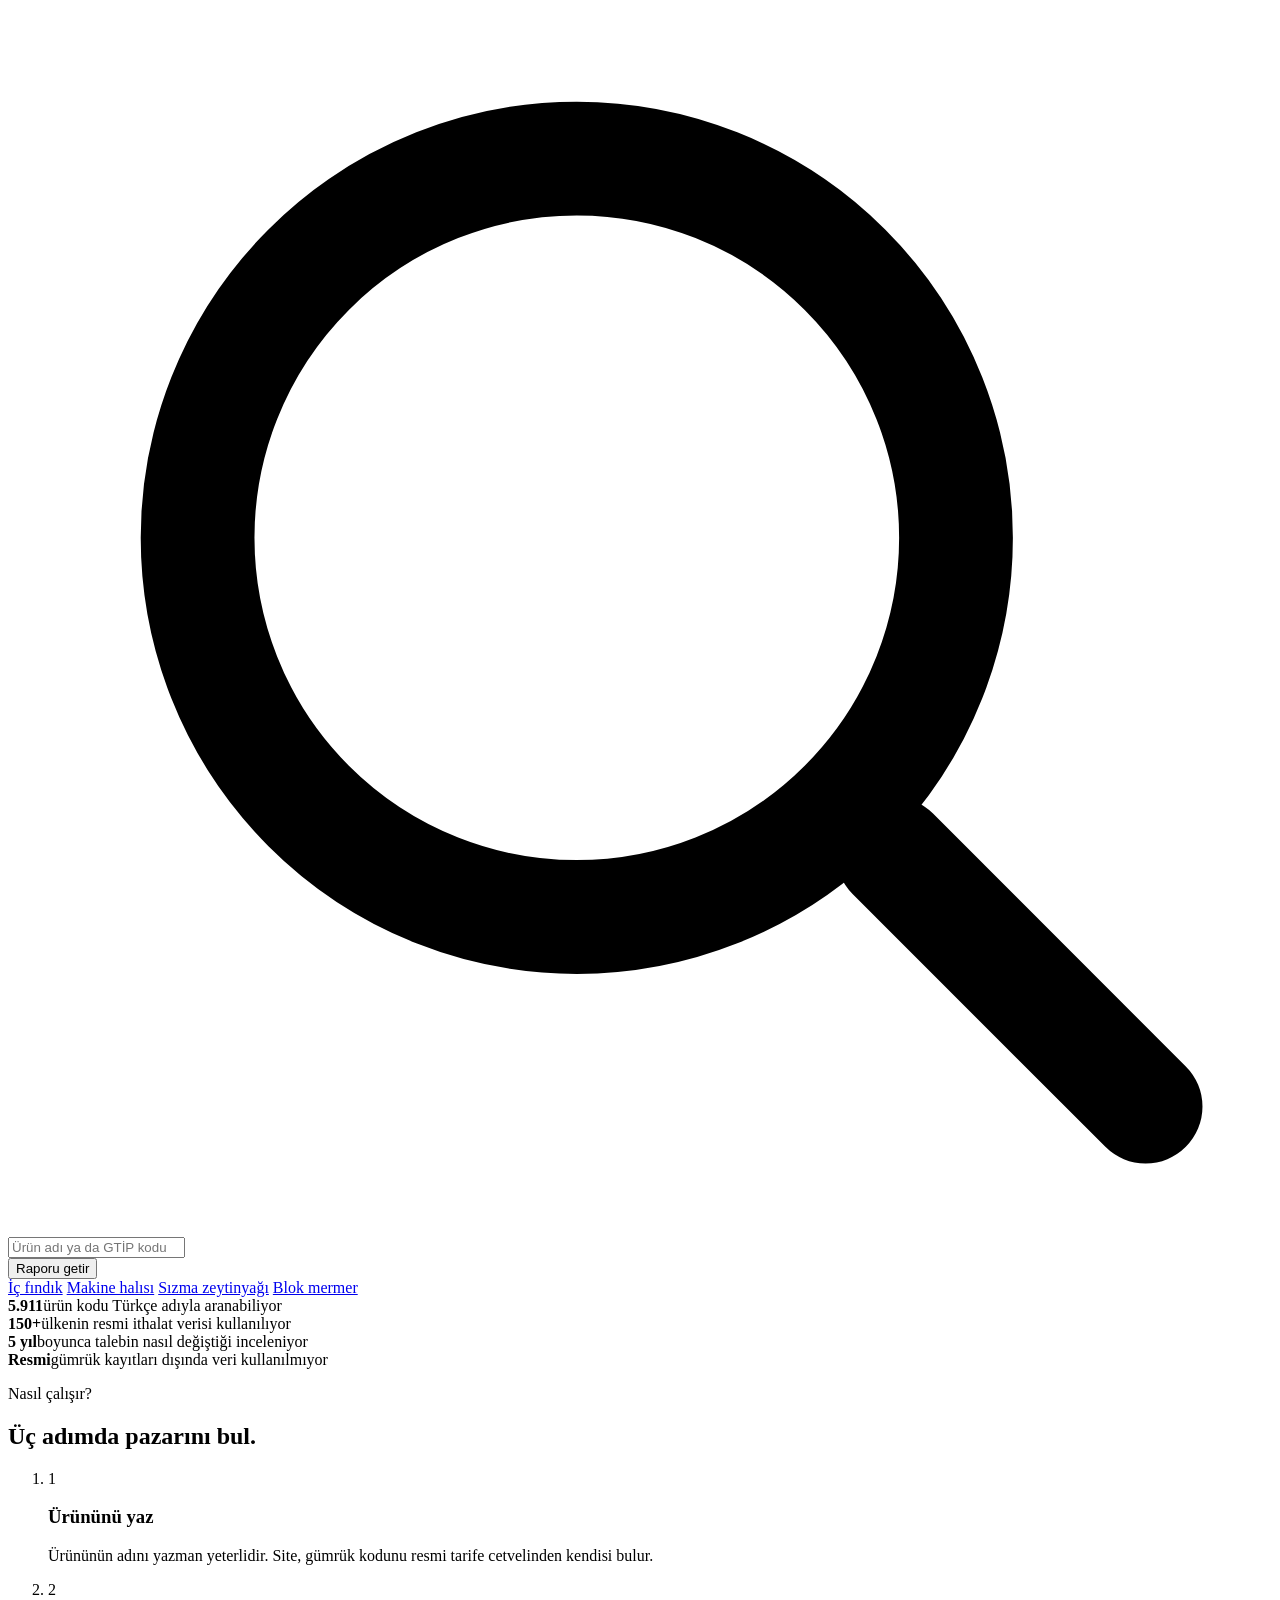
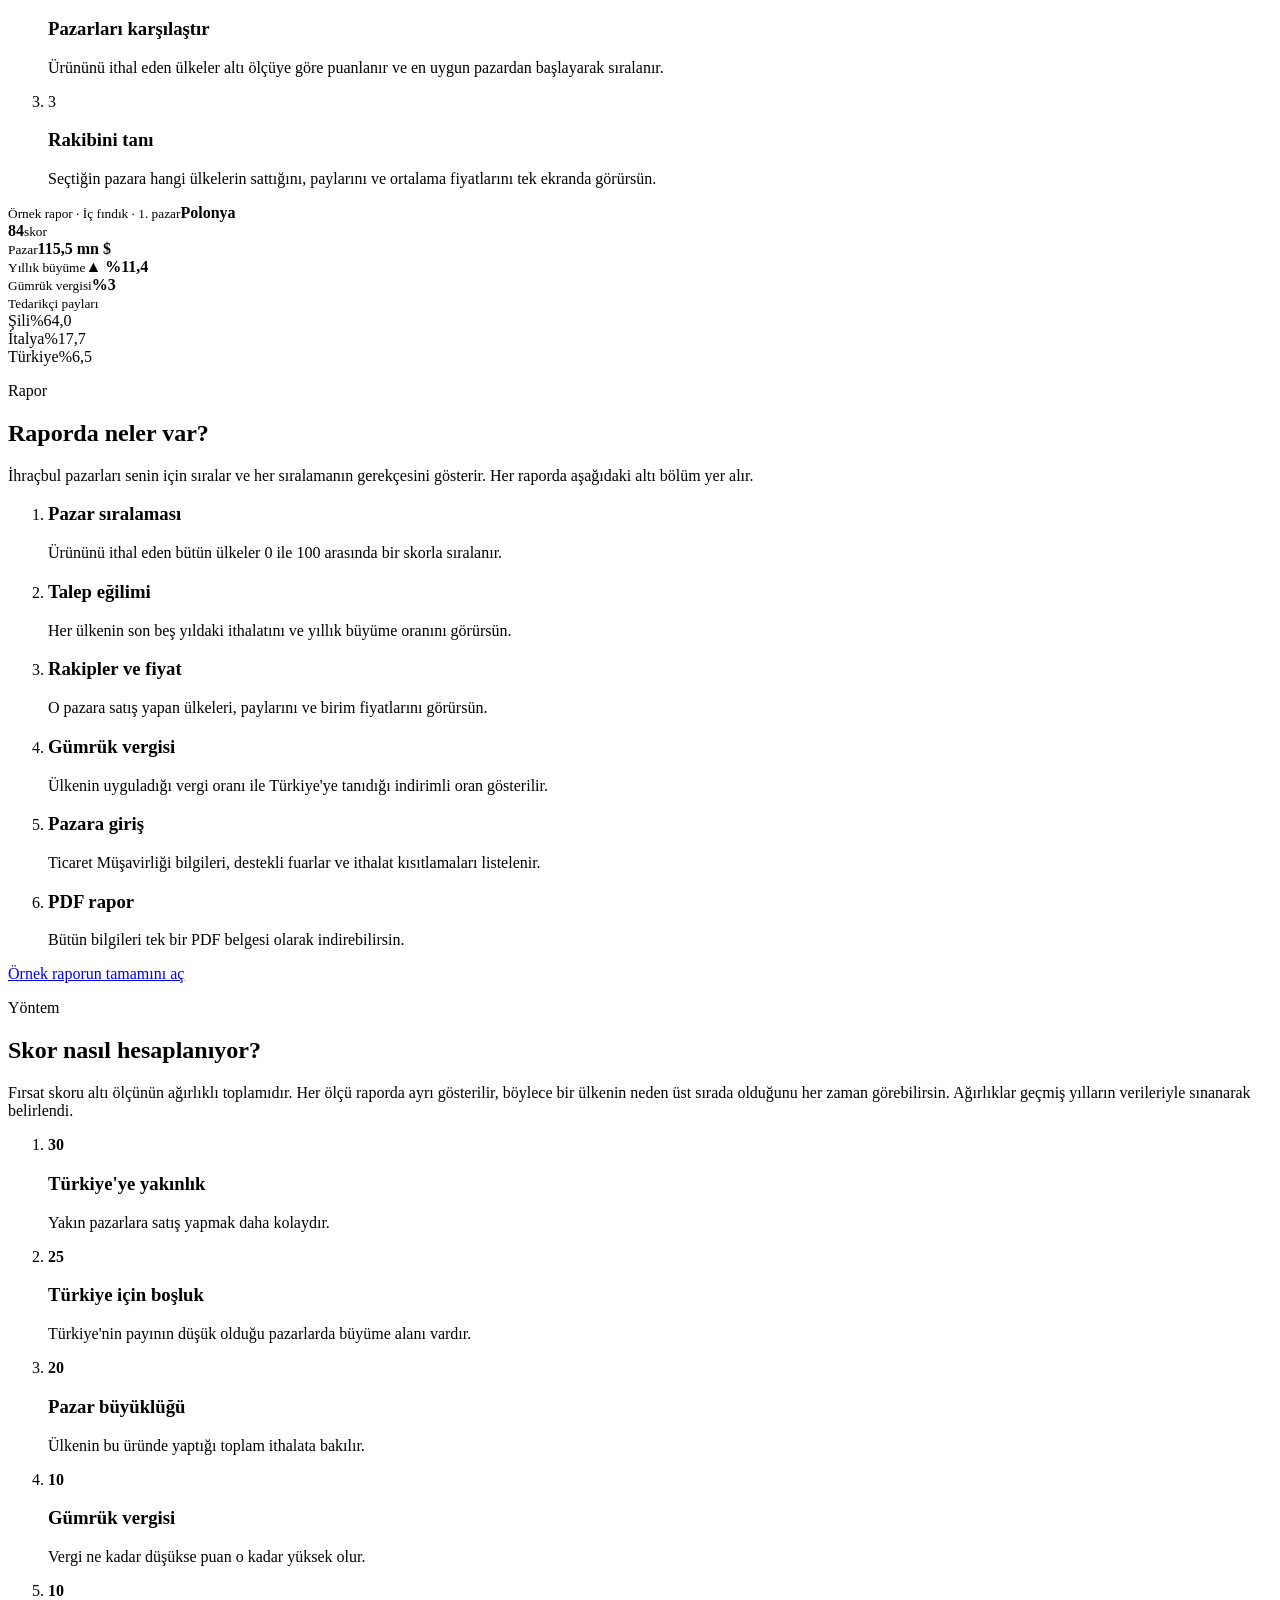
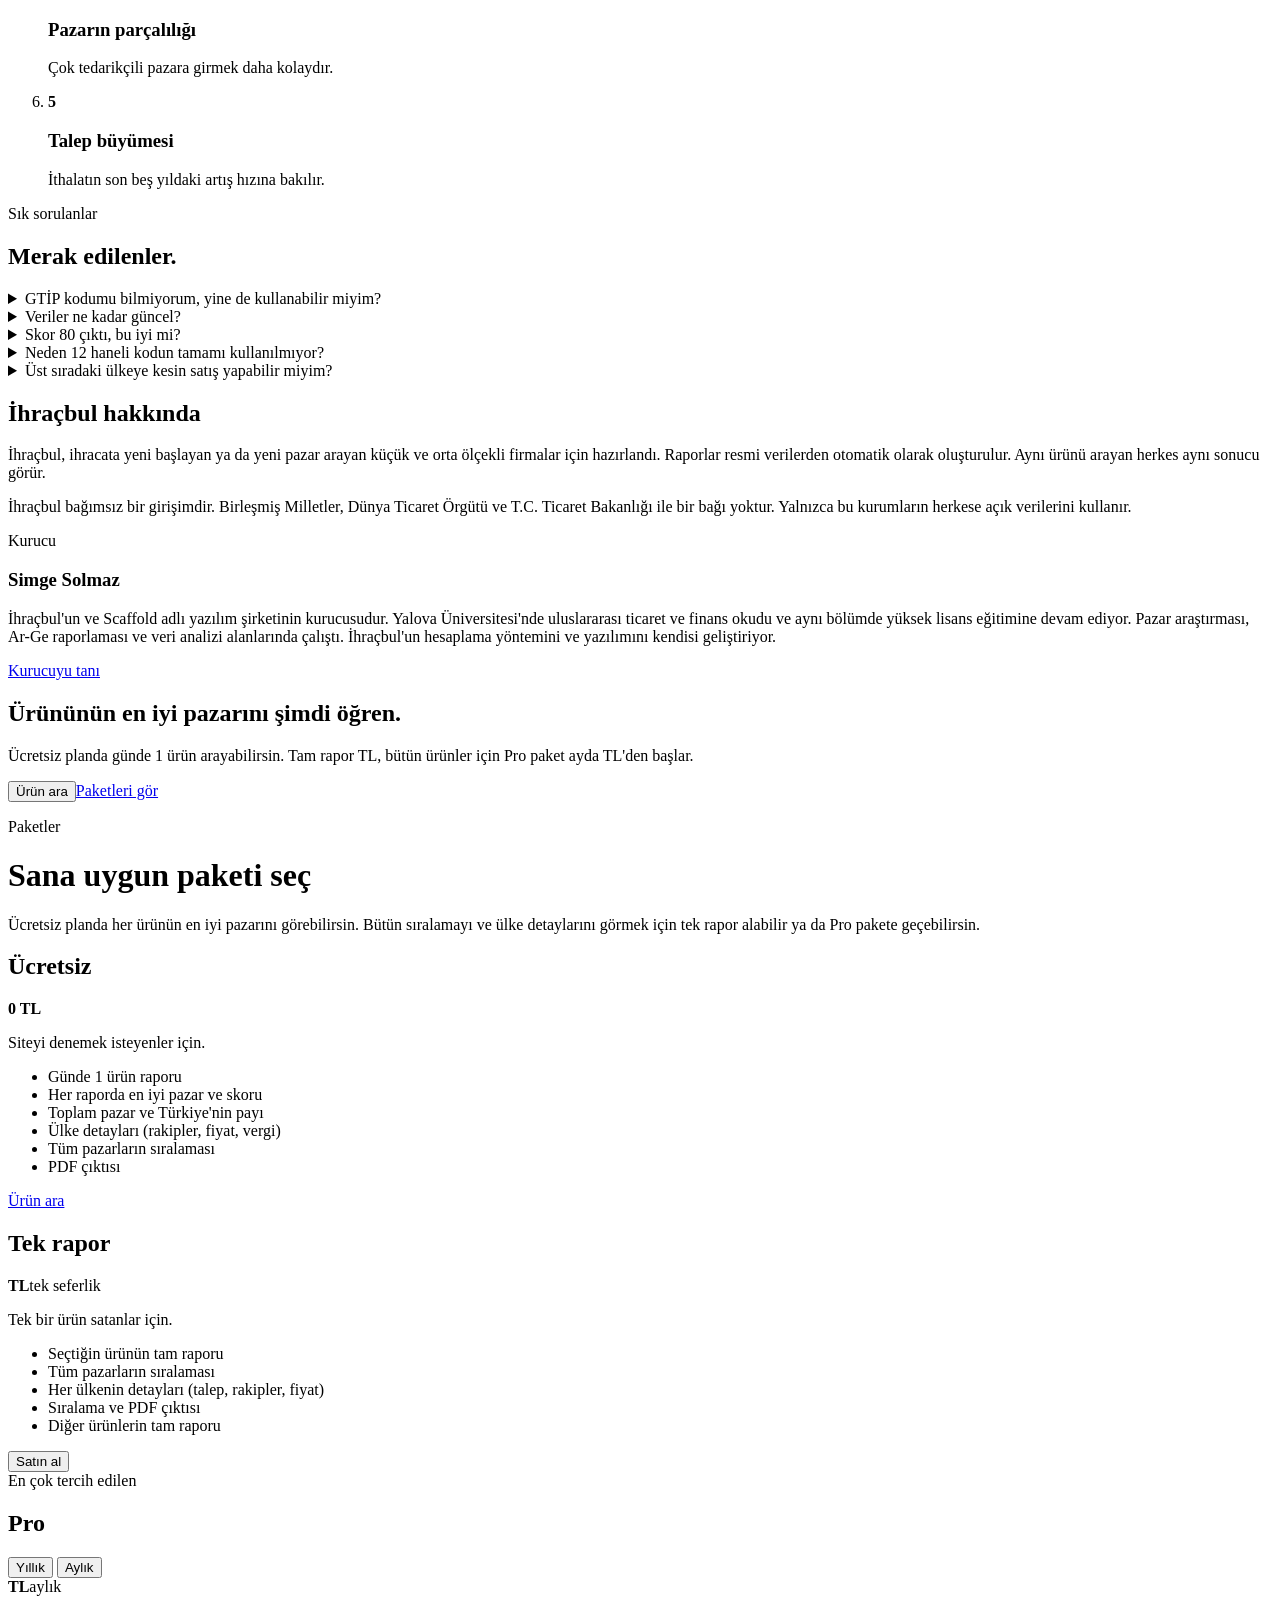
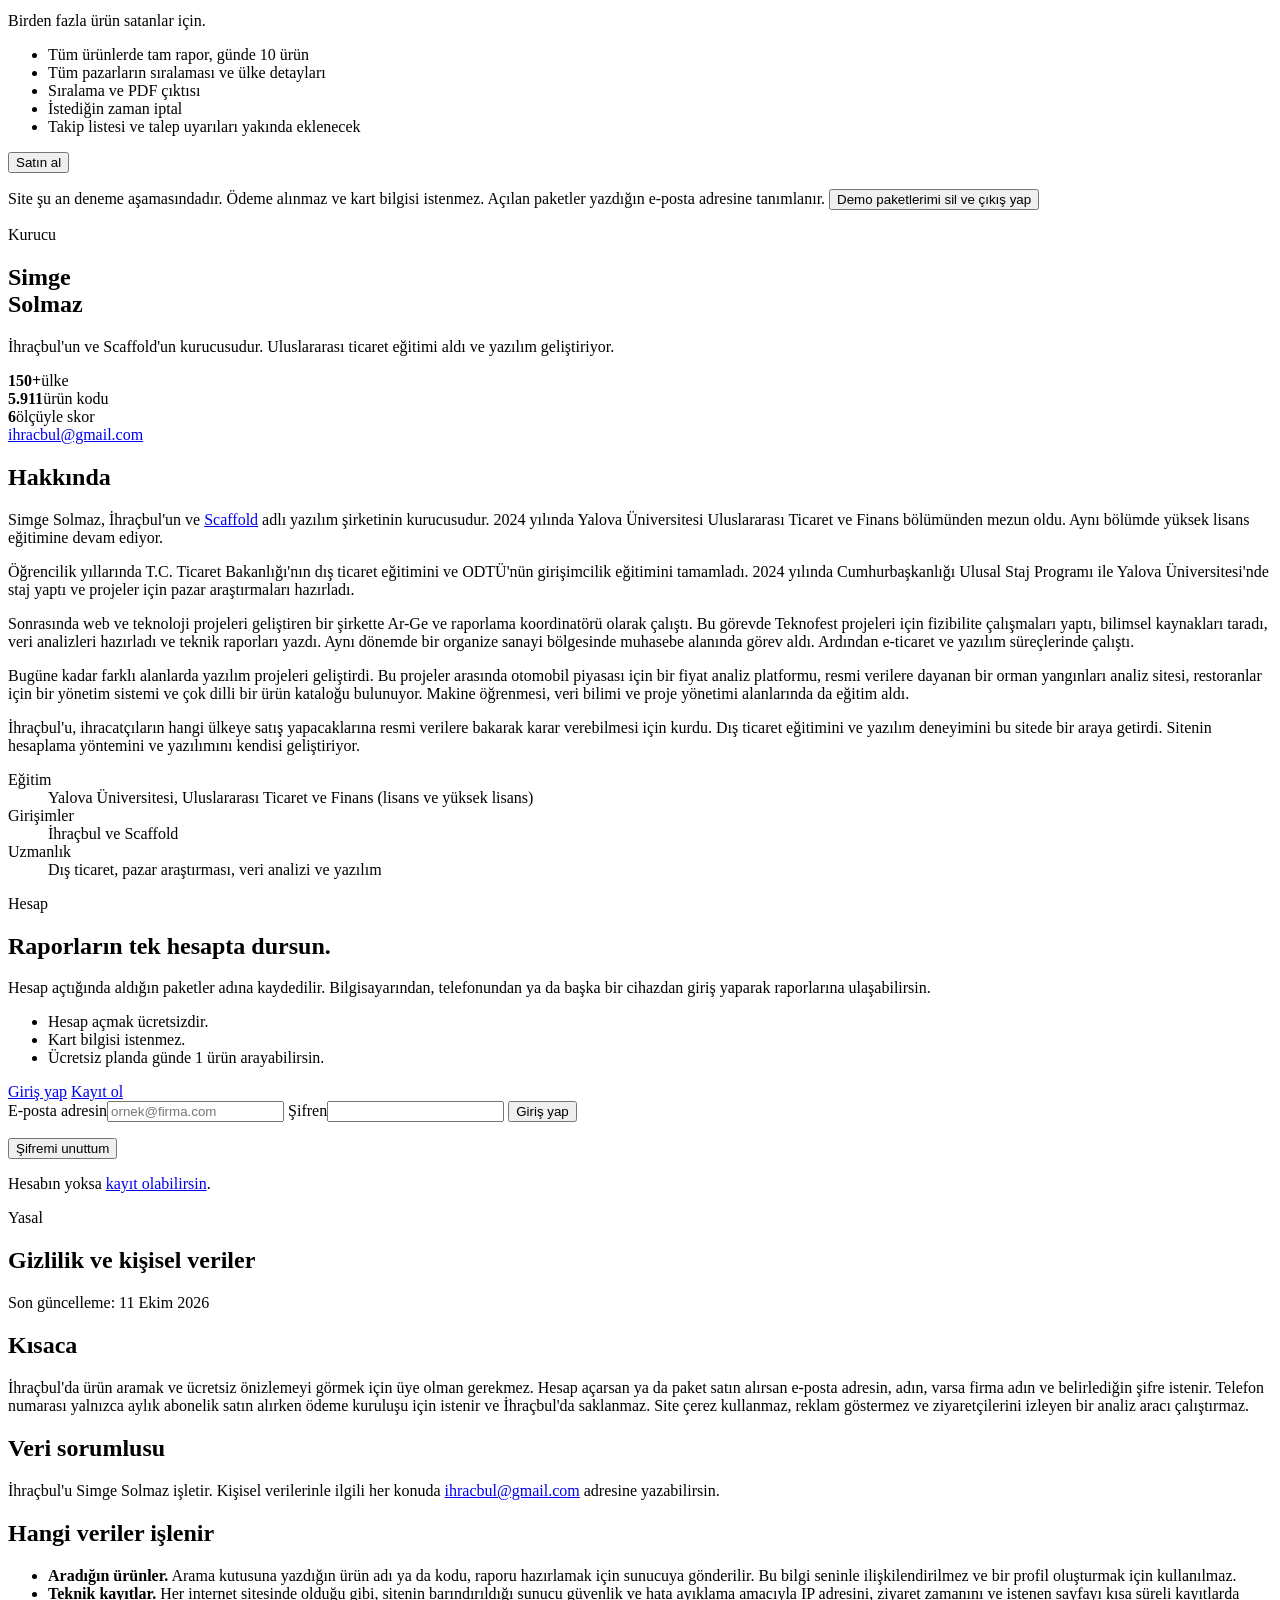
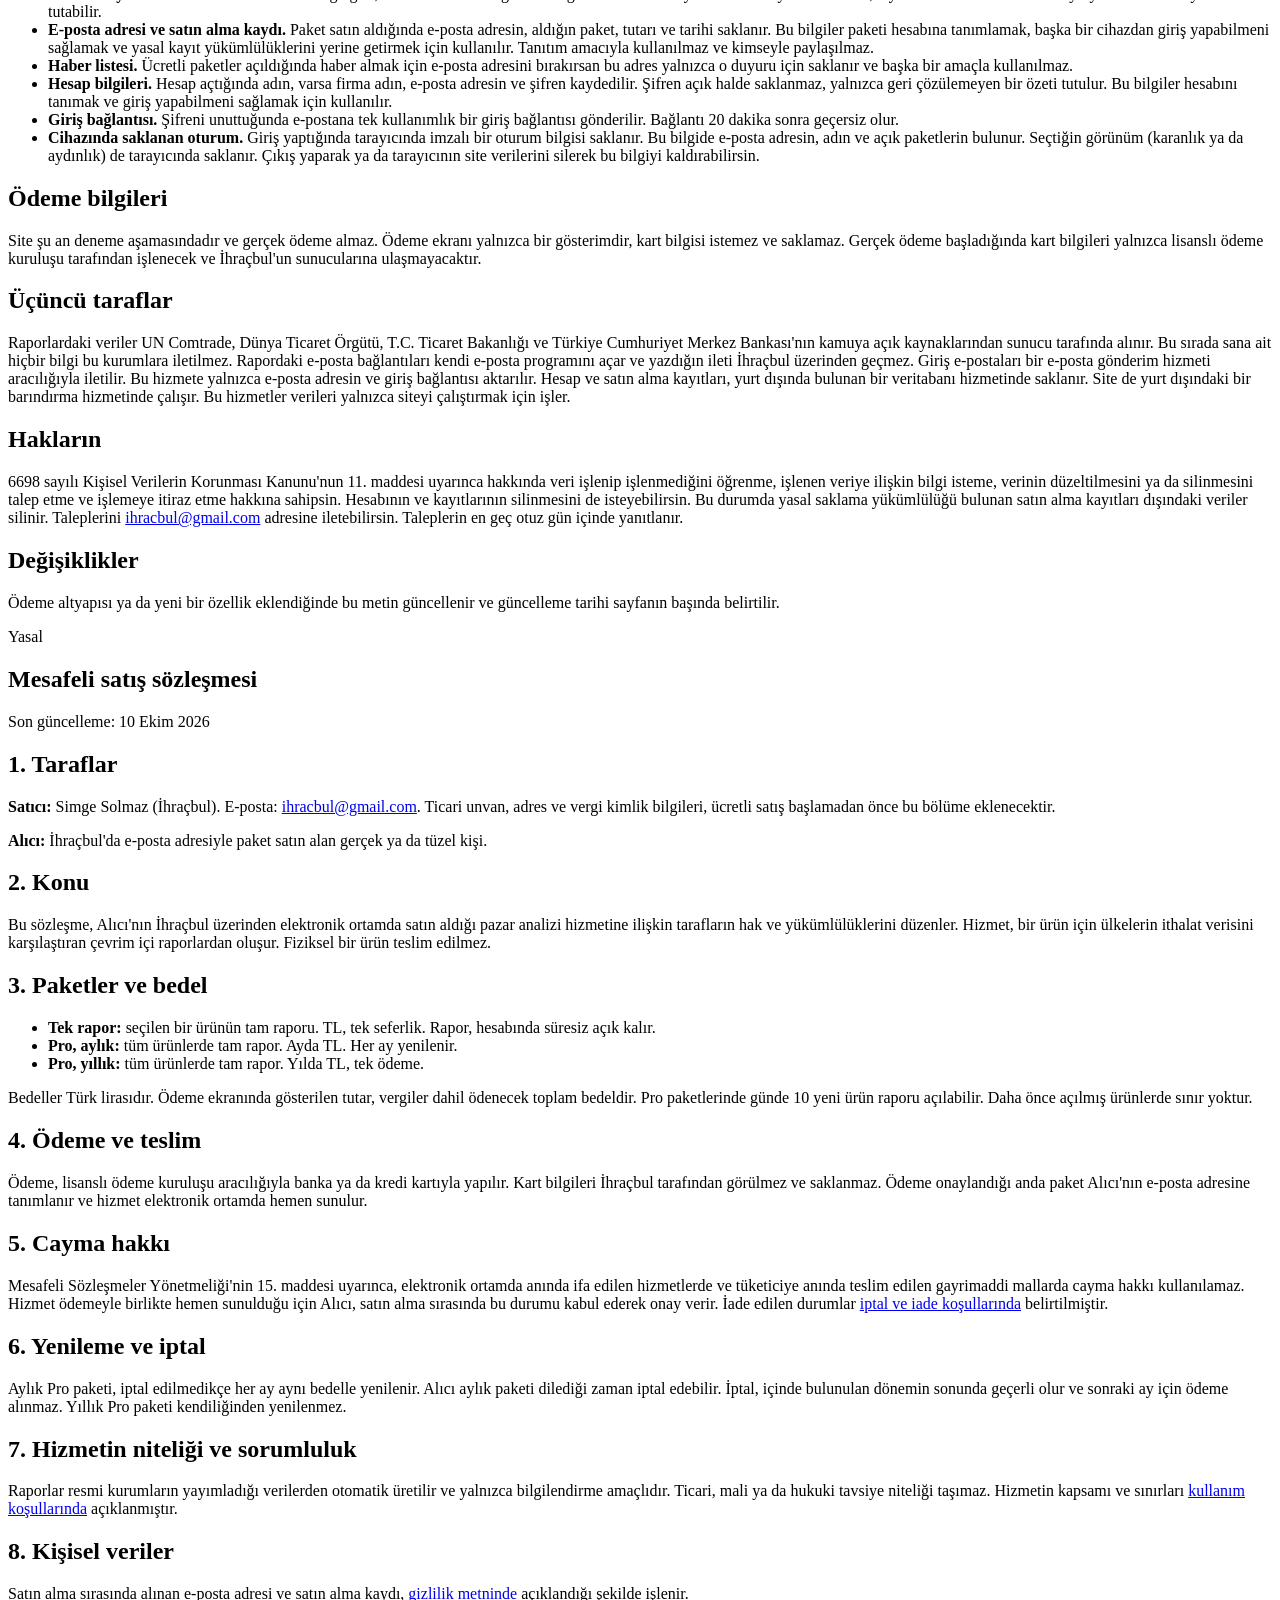
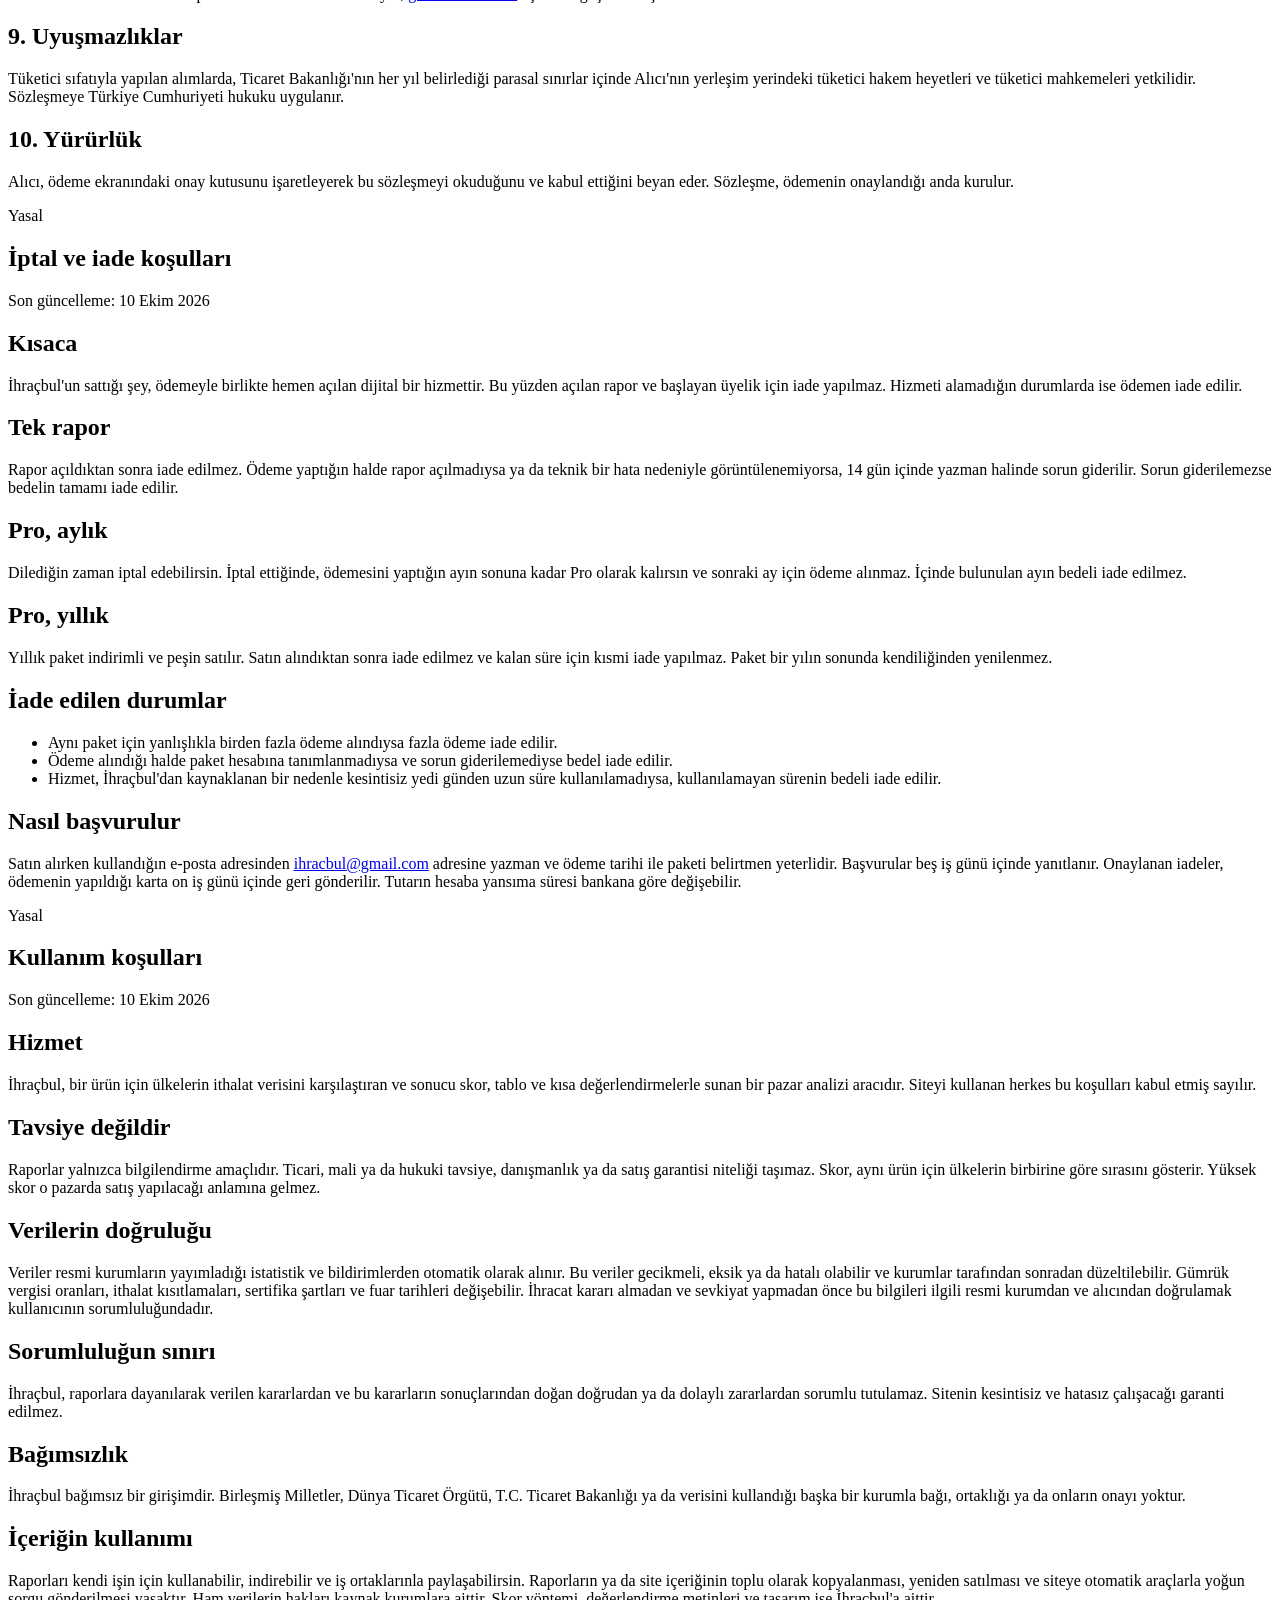
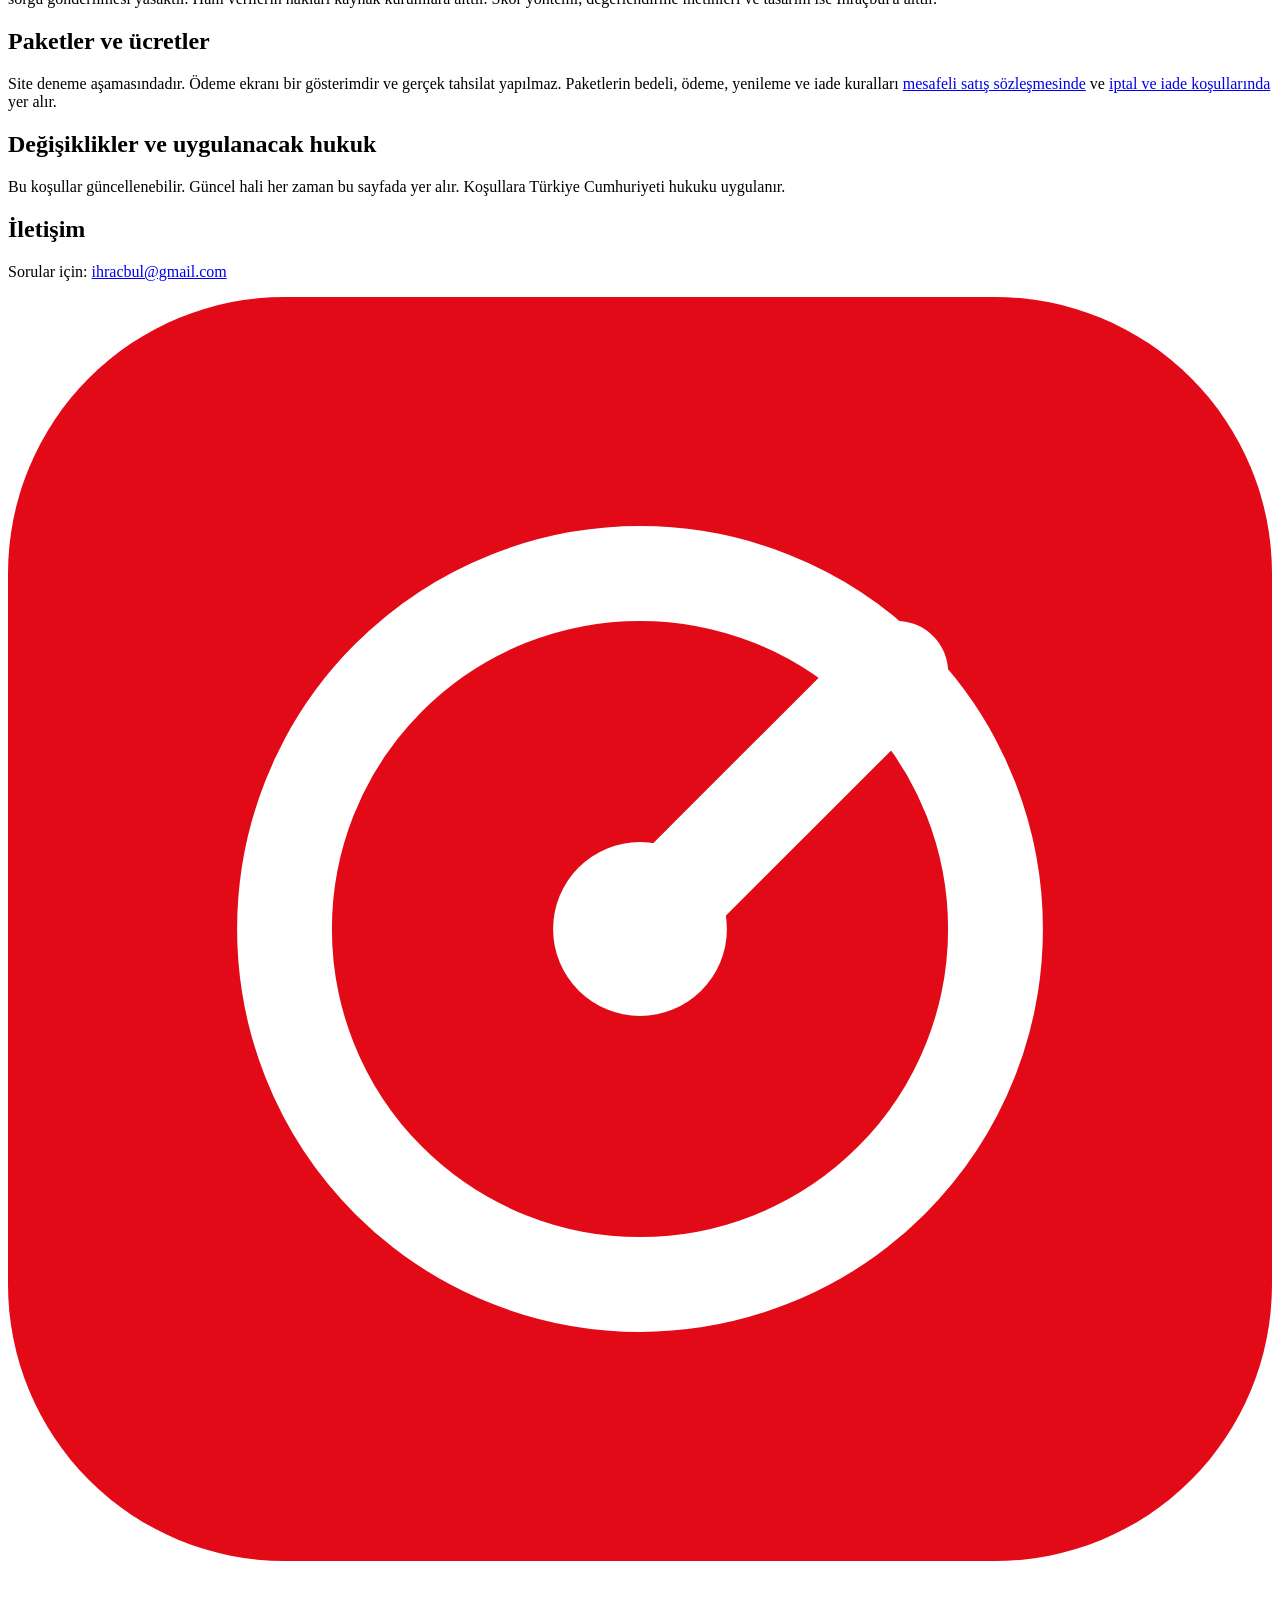
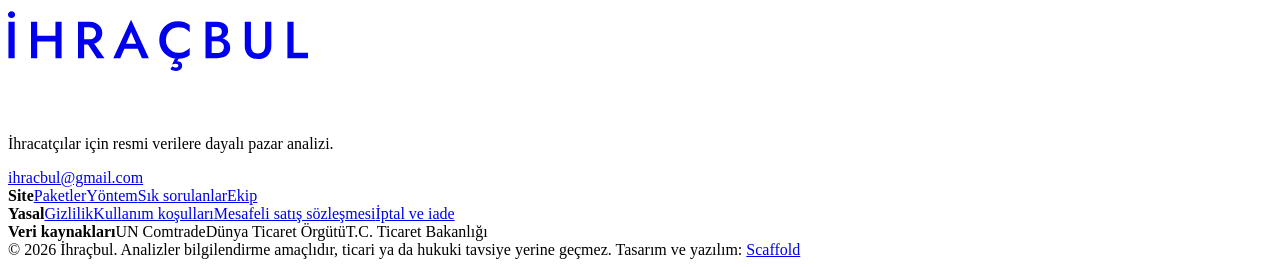
==== commit d879ee72: "Ücretli paketler yakında, PDF üyelere, ücretsiz planda günde bir ürün iyzico bağlanana kadar paketle" ====
--- a/web/index.html
+++ b/web/index.html
@@ -197,7 +197,8 @@
     <section class="wrap block" id="kapanis">
       <div class="closing">
         <h2>Ürününün en iyi pazarını şimdi öğren.</h2>
-        <p>Ücretsiz planda günde 3 ürün arayabilirsin. Tam rapor <span data-price="single"></span> TL, bütün ürünler için Pro paket ayda <span id="close-price"></span> TL'den başlar.</p>
+        <p id="close-paid">Ücretsiz planda günde 1 ürün arayabilirsin. Tam rapor <span data-price="single"></span> TL, bütün ürünler için Pro paket ayda <span id="close-price"></span> TL'den başlar.</p>
+        <p id="close-soon" hidden>Ücretsiz planda günde 1 ürün arayabilirsin. Tam raporlar ve Pro paket yakında açılacak.</p>
         <div class="closing-btns"><button type="button" class="go" id="close-search">Ürün ara</button><a class="ghost" href="/paketler" data-route>Paketleri gör</a></div>
       </div>
     </section>
@@ -217,7 +218,7 @@
         <div class="price"><b>0 TL</b></div>
         <p class="for">Siteyi denemek isteyenler için.</p>
         <ul>
-          <li>Günde 3 ürün raporu</li>
+          <li>Günde 1 ürün raporu</li>
           <li>Her raporda en iyi pazar ve skoru</li>
           <li>Toplam pazar ve Türkiye'nin payı</li>
           <li class="no">Ülke detayları (rakipler, fiyat, vergi)</li>
@@ -259,7 +260,8 @@
         <button type="button" class="go wide" data-buy="pro" id="buy-pro">Satın al</button>
       </div>
     </div>
-    <p class="demo-note">Site şu an deneme aşamasındadır. Ödeme alınmaz ve kart bilgisi istenmez. Açılan paketler yazdığın e-posta adresine tanımlanır. <button type="button" class="link" id="reset-access">Demo paketlerimi sil ve çıkış yap</button></p>
+    <p class="demo-note" id="demo-note">Site şu an deneme aşamasındadır. Ödeme alınmaz ve kart bilgisi istenmez. Açılan paketler yazdığın e-posta adresine tanımlanır. <button type="button" class="link" id="reset-access">Demo paketlerimi sil ve çıkış yap</button></p>
+    <p class="demo-note" id="soon-note" hidden>Tek rapor ve Pro paket yakında satışa açılacak. Şu an herkes ücretsiz planı kullanabilir. Paketler açıldığında haber almak için ilgilendiğin paketin altındaki düğmeye basabilirsin.</p>
   </div>
 
   <!-- Rapor -->
@@ -304,7 +306,7 @@
         <ul>
           <li>Hesap açmak ücretsizdir.</li>
           <li>Kart bilgisi istenmez.</li>
-          <li>Ücretsiz planda günde 3 ürün arayabilirsin.</li>
+          <li>Ücretsiz planda günde 1 ürün arayabilirsin.</li>
         </ul>
       </div>
       <div class="auth-main">
@@ -350,6 +352,7 @@
         <li><b>Aradığın ürünler.</b> Arama kutusuna yazdığın ürün adı ya da kodu, raporu hazırlamak için sunucuya gönderilir. Bu bilgi seninle ilişkilendirilmez ve bir profil oluşturmak için kullanılmaz.</li>
         <li><b>Teknik kayıtlar.</b> Her internet sitesinde olduğu gibi, sitenin barındırıldığı sunucu güvenlik ve hata ayıklama amacıyla IP adresini, ziyaret zamanını ve istenen sayfayı kısa süreli kayıtlarda tutabilir.</li>
         <li><b>E-posta adresi ve satın alma kaydı.</b> Paket satın aldığında e-posta adresin, aldığın paket, tutarı ve tarihi saklanır. Bu bilgiler paketi hesabına tanımlamak, başka bir cihazdan giriş yapabilmeni sağlamak ve yasal kayıt yükümlülüklerini yerine getirmek için kullanılır. Tanıtım amacıyla kullanılmaz ve kimseyle paylaşılmaz.</li>
+        <li><b>Haber listesi.</b> Ücretli paketler açıldığında haber almak için e-posta adresini bırakırsan bu adres yalnızca o duyuru için saklanır ve başka bir amaçla kullanılmaz.</li>
         <li><b>Hesap bilgileri.</b> Hesap açtığında adın, varsa firma adın, e-posta adresin ve şifren kaydedilir. Şifren açık halde saklanmaz, yalnızca geri çözülemeyen bir özeti tutulur. Bu bilgiler hesabını tanımak ve giriş yapabilmeni sağlamak için kullanılır.</li>
         <li><b>Giriş bağlantısı.</b> Şifreni unuttuğunda e-postana tek kullanımlık bir giriş bağlantısı gönderilir. Bağlantı 20 dakika sonra geçersiz olur.</li>
         <li><b>Cihazında saklanan oturum.</b> Giriş yaptığında tarayıcında imzalı bir oturum bilgisi saklanır. Bu bilgide e-posta adresin, adın ve açık paketlerin bulunur. Seçtiğin görünüm (karanlık ya da aydınlık) de tarayıcında saklanır. Çıkış yaparak ya da tarayıcının site verilerini silerek bu bilgiyi kaldırabilirsin.</li>
@@ -538,6 +541,25 @@
   </div>
 </dialog>
 
+<dialog id="soon" aria-labelledby="sn-title">
+  <div class="co" id="sn-form">
+    <h2 id="sn-title">Yakında</h2>
+    <p class="muted" id="sn-desc"></p>
+    <label class="co-field" for="sn-email">E-posta adresin<input id="sn-email" type="email" autocomplete="email" placeholder="ornek@firma.com" required></label>
+    <p class="co-hint">E-posta adresin yalnızca paketler açıldığında sana haber vermek için kullanılır.</p>
+    <p class="co-error" id="sn-error" role="alert" hidden></p>
+    <div class="co-actions">
+      <button type="button" class="ghost" data-close>Vazgeç</button>
+      <button type="button" class="go" id="sn-send">Açılınca haber ver</button>
+    </div>
+  </div>
+  <div class="co co-done" id="sn-done" hidden>
+    <div class="check" aria-hidden="true">✓</div>
+    <h2>Kaydın alındı</h2>
+    <p class="muted">Paketler satışa açıldığında sana e-postayla haber vereceğiz. O zamana kadar ücretsiz planı kullanmaya devam edebilirsin.</p>
+    <button type="button" class="go wide" data-close>Tamam</button>
+  </div>
+</dialog>
 <dialog id="login" aria-labelledby="lg-title">
   <div class="co" id="lg-form">
     <h2 id="lg-title">Giriş bağlantısı iste</h2>
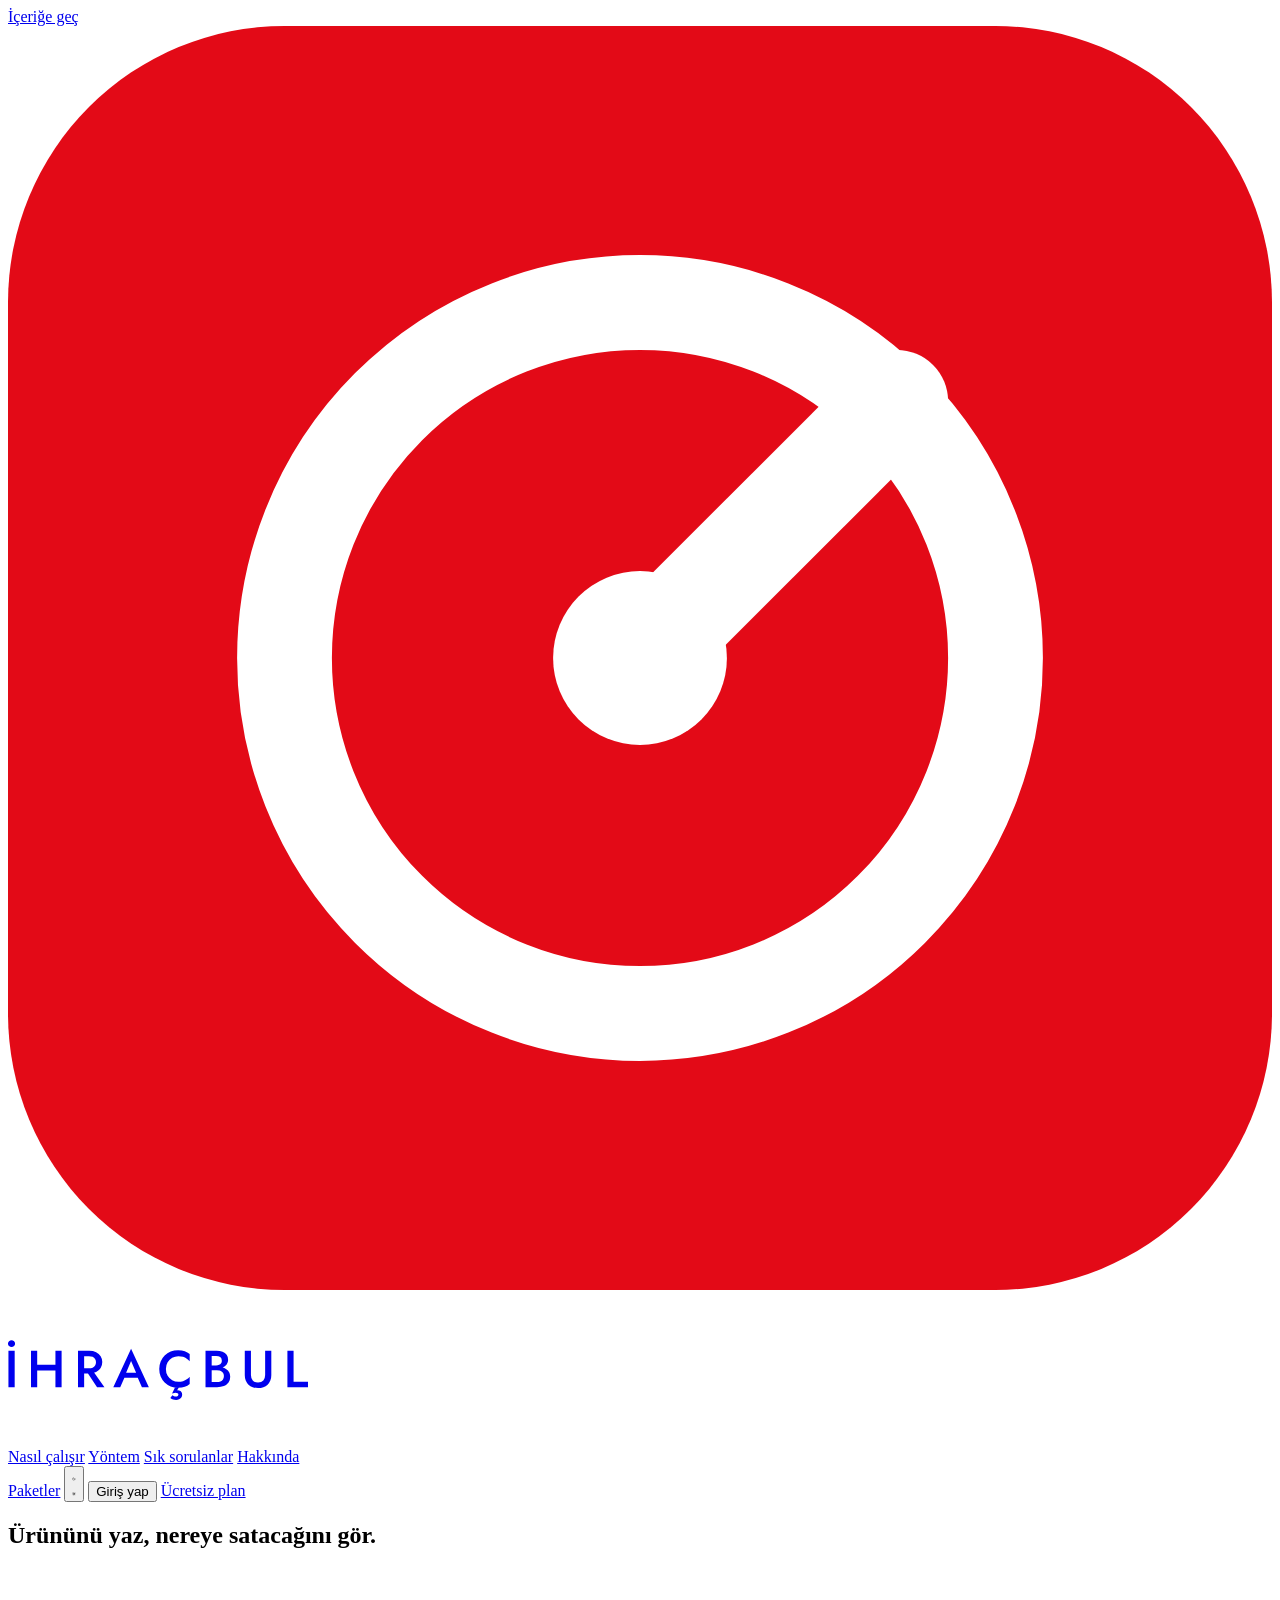
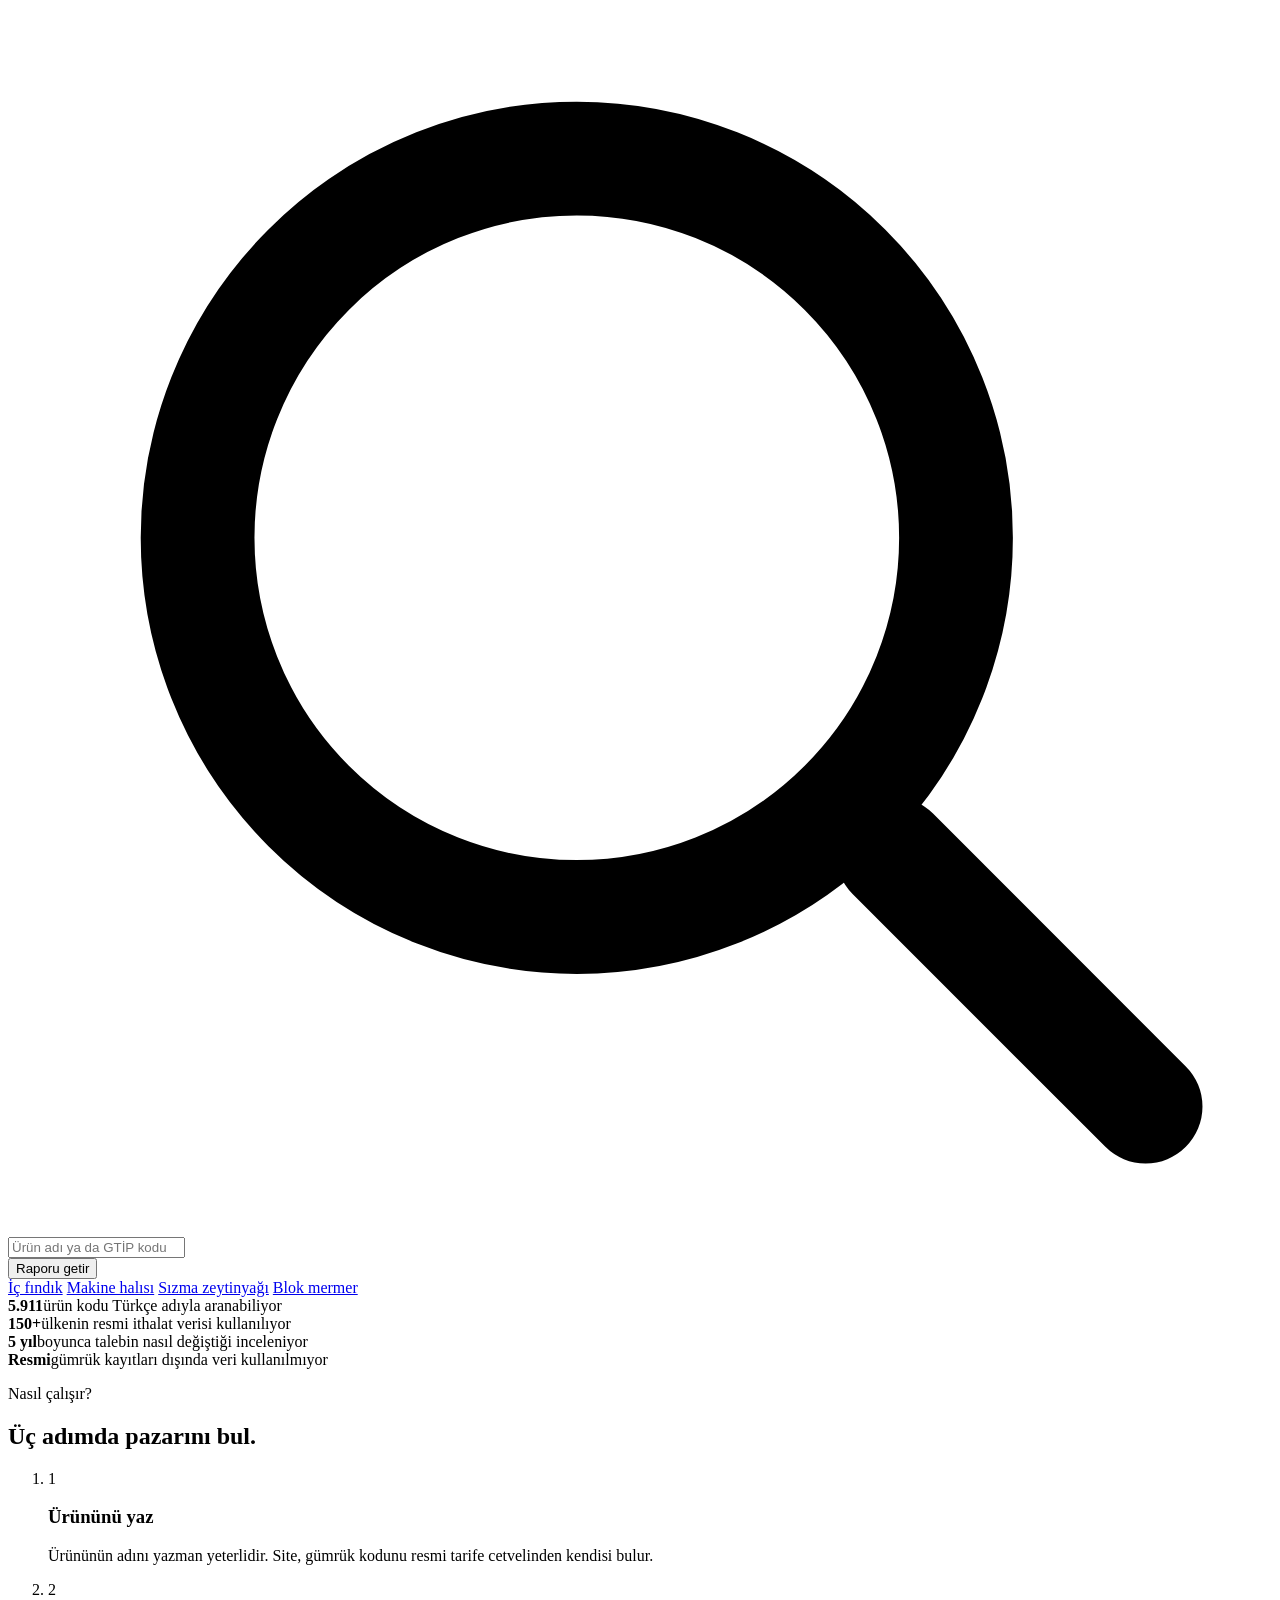
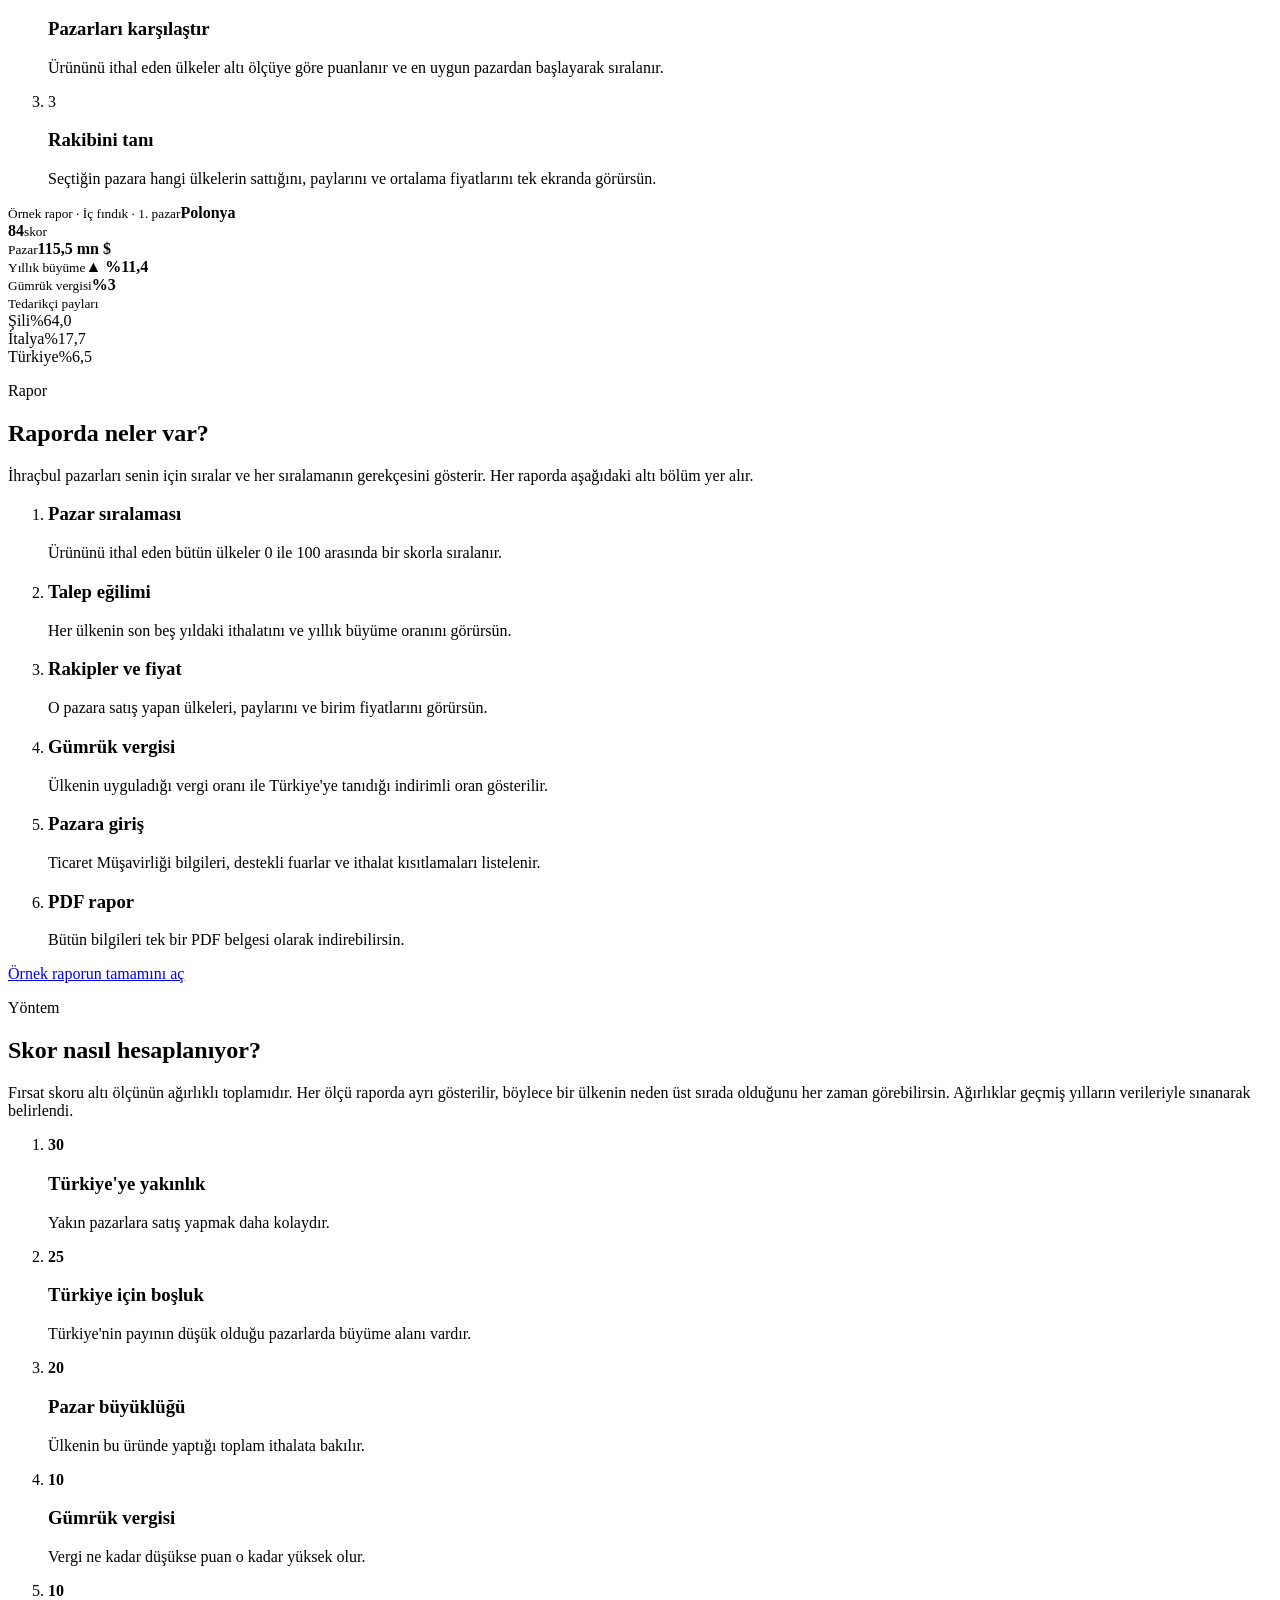
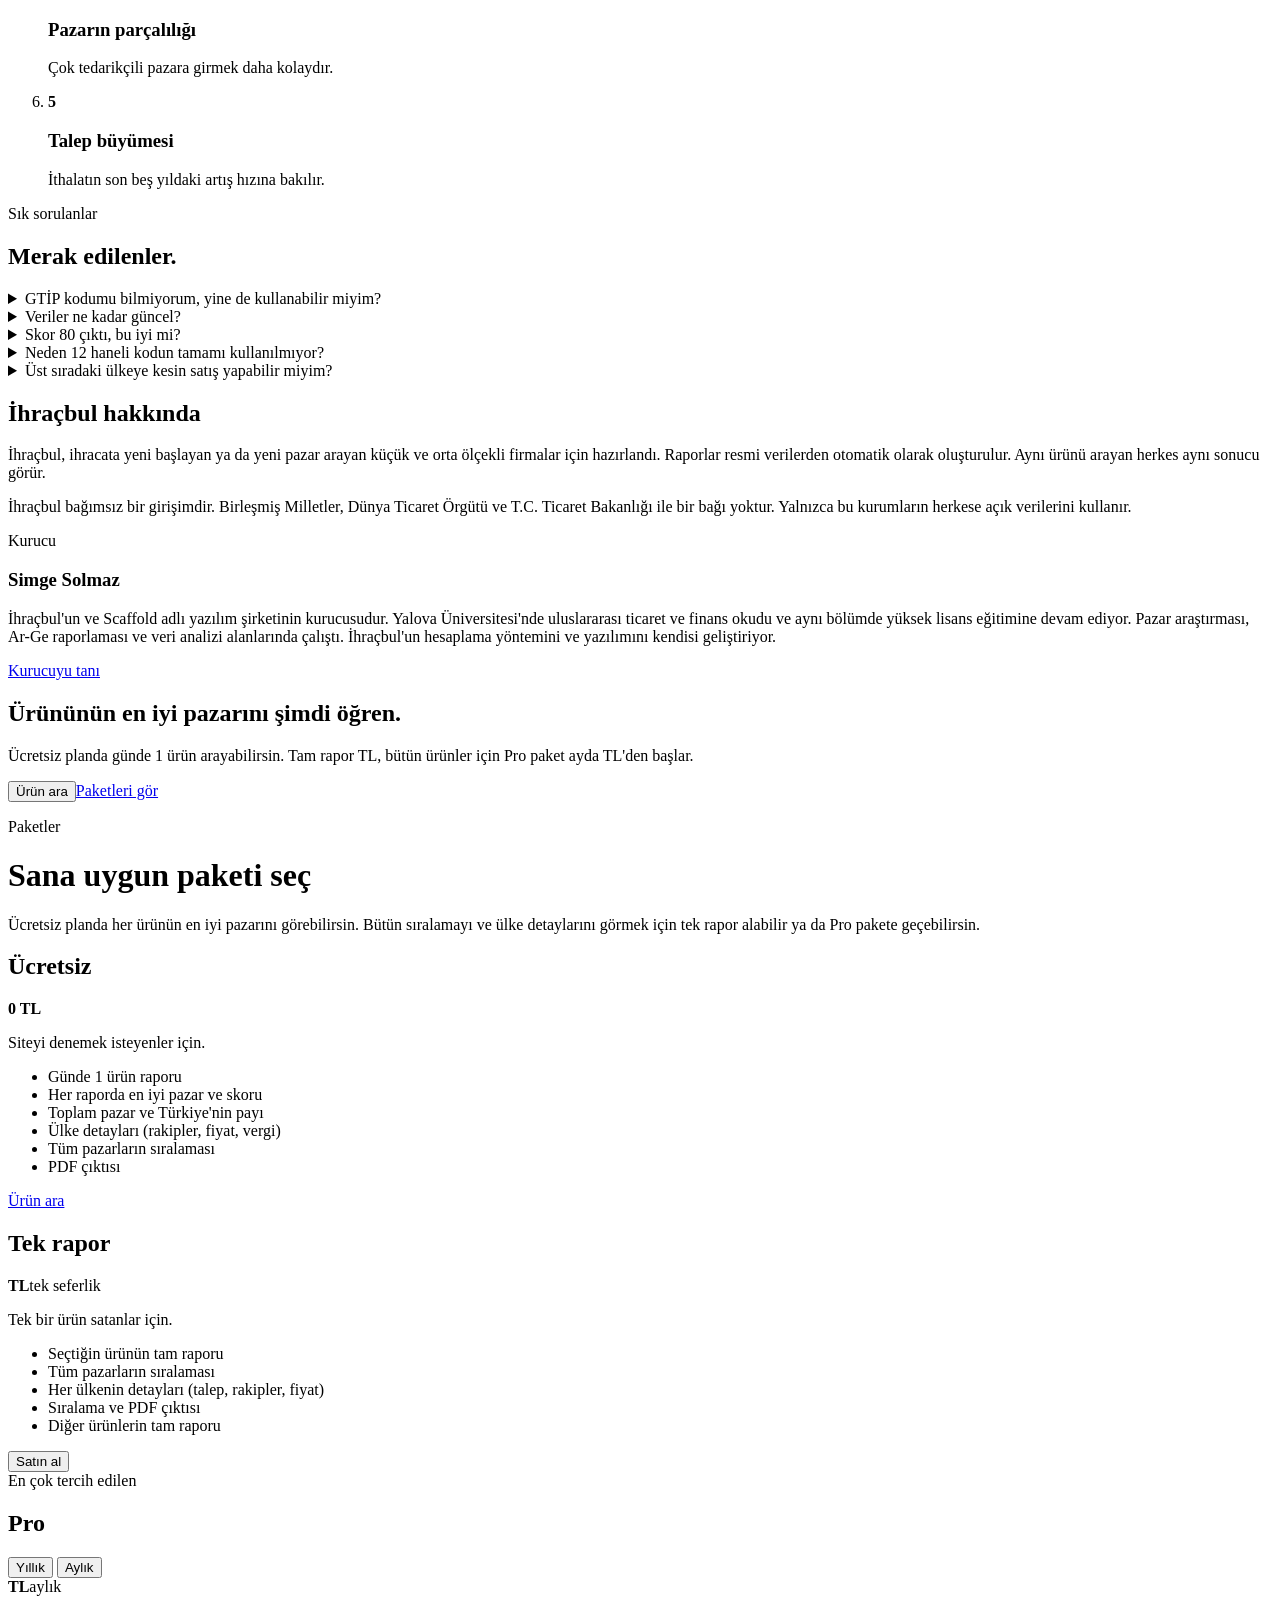
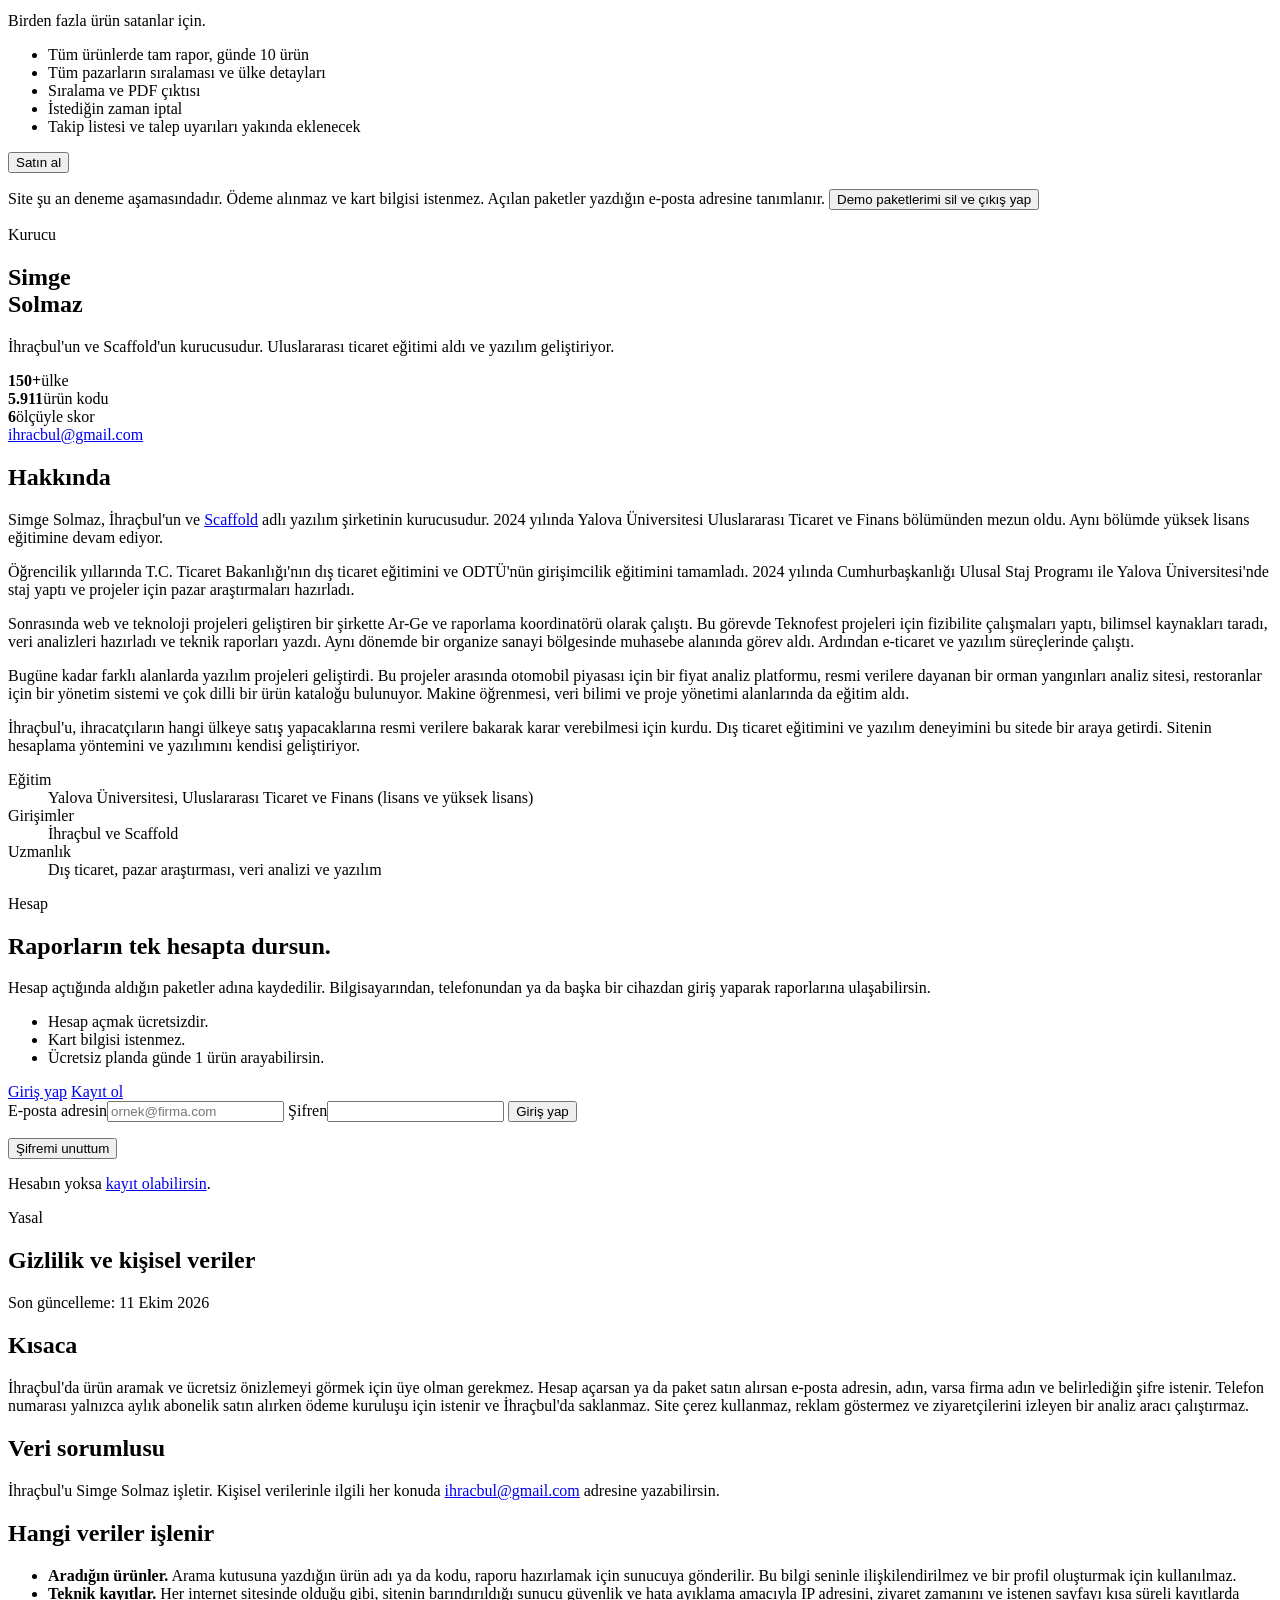
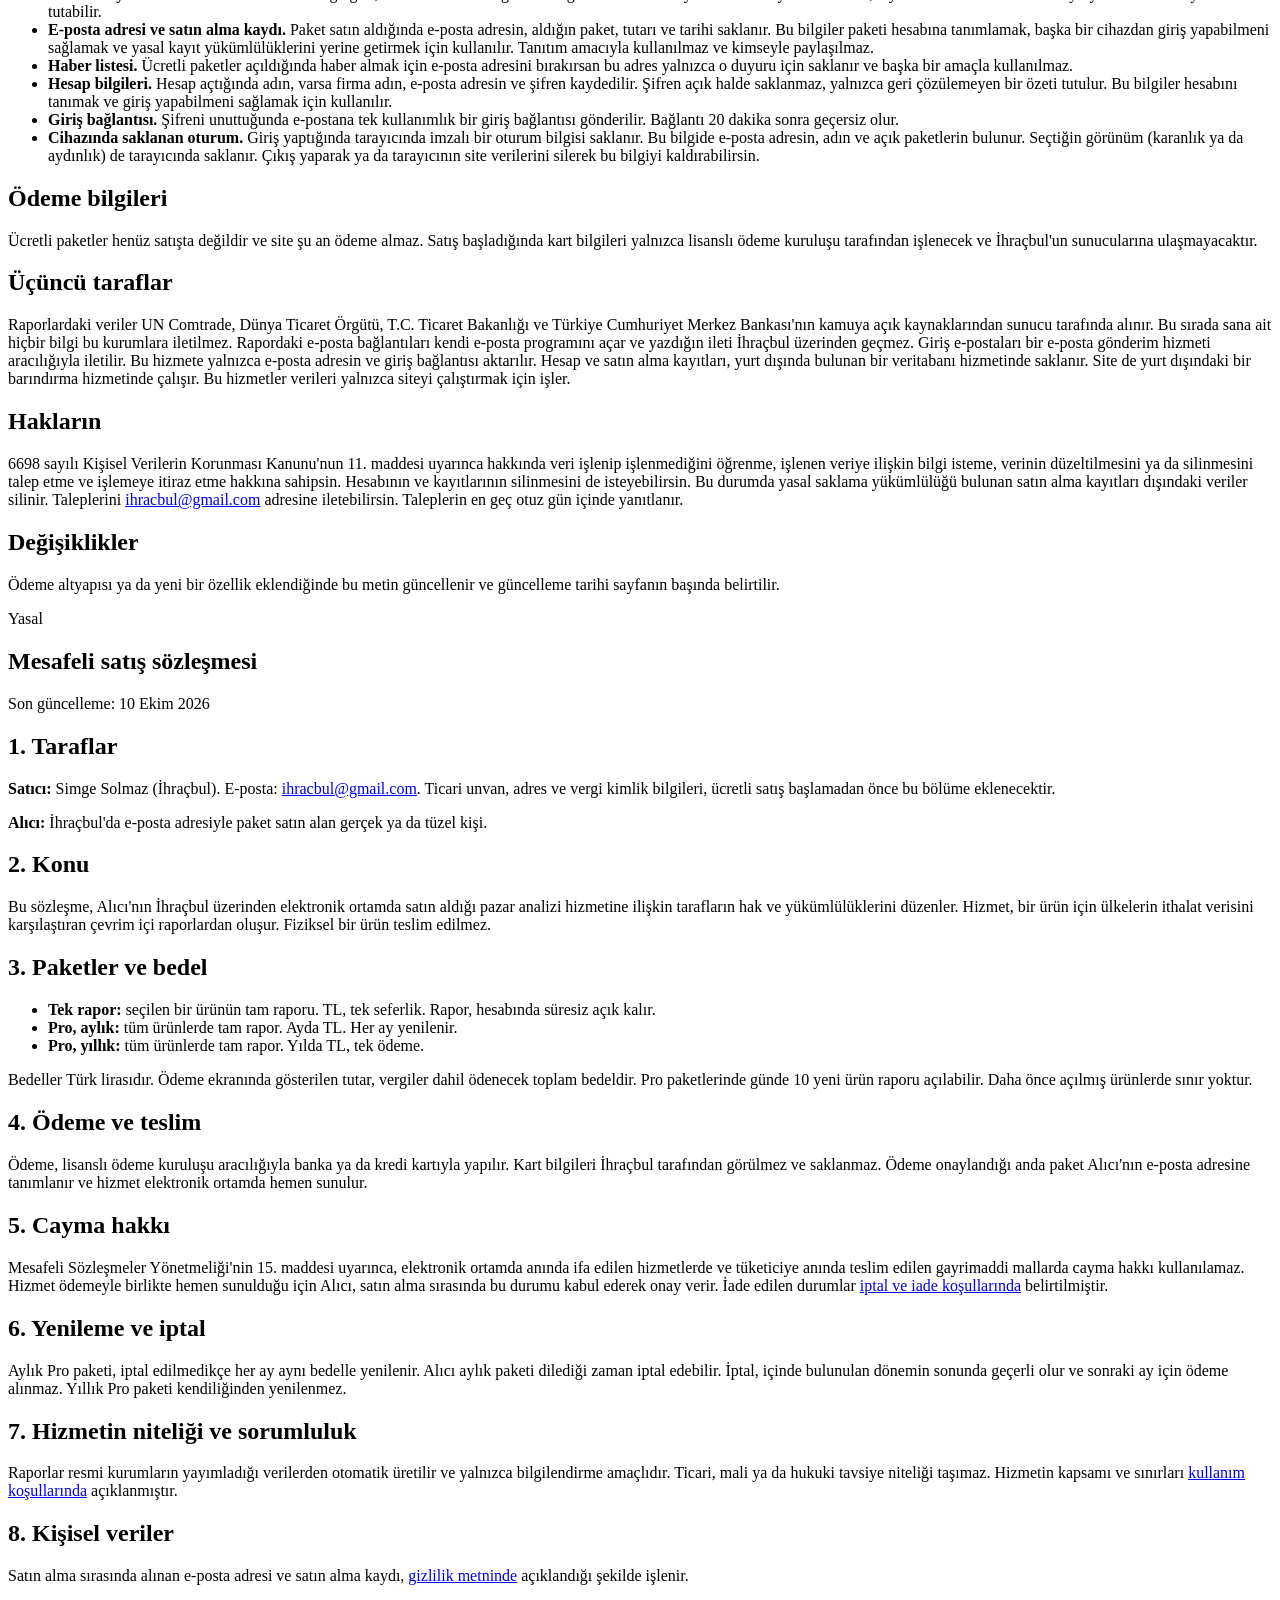
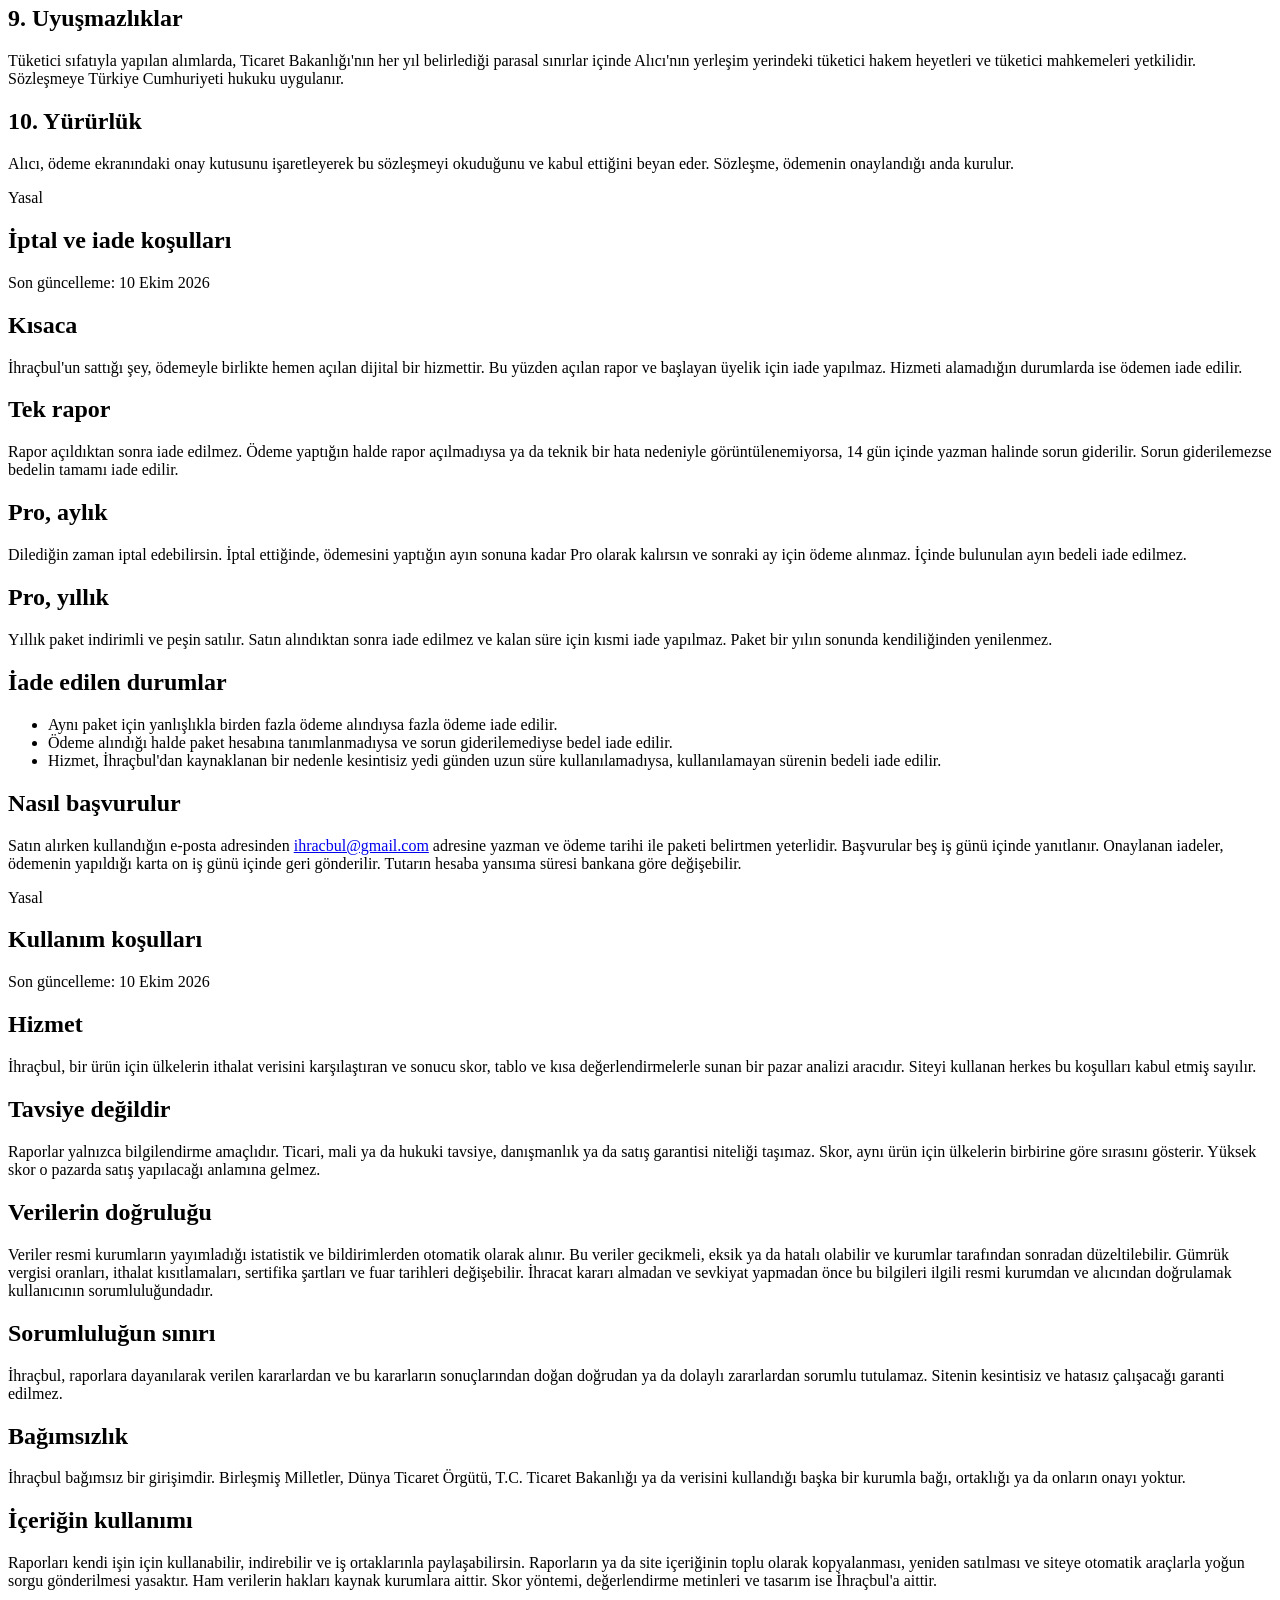
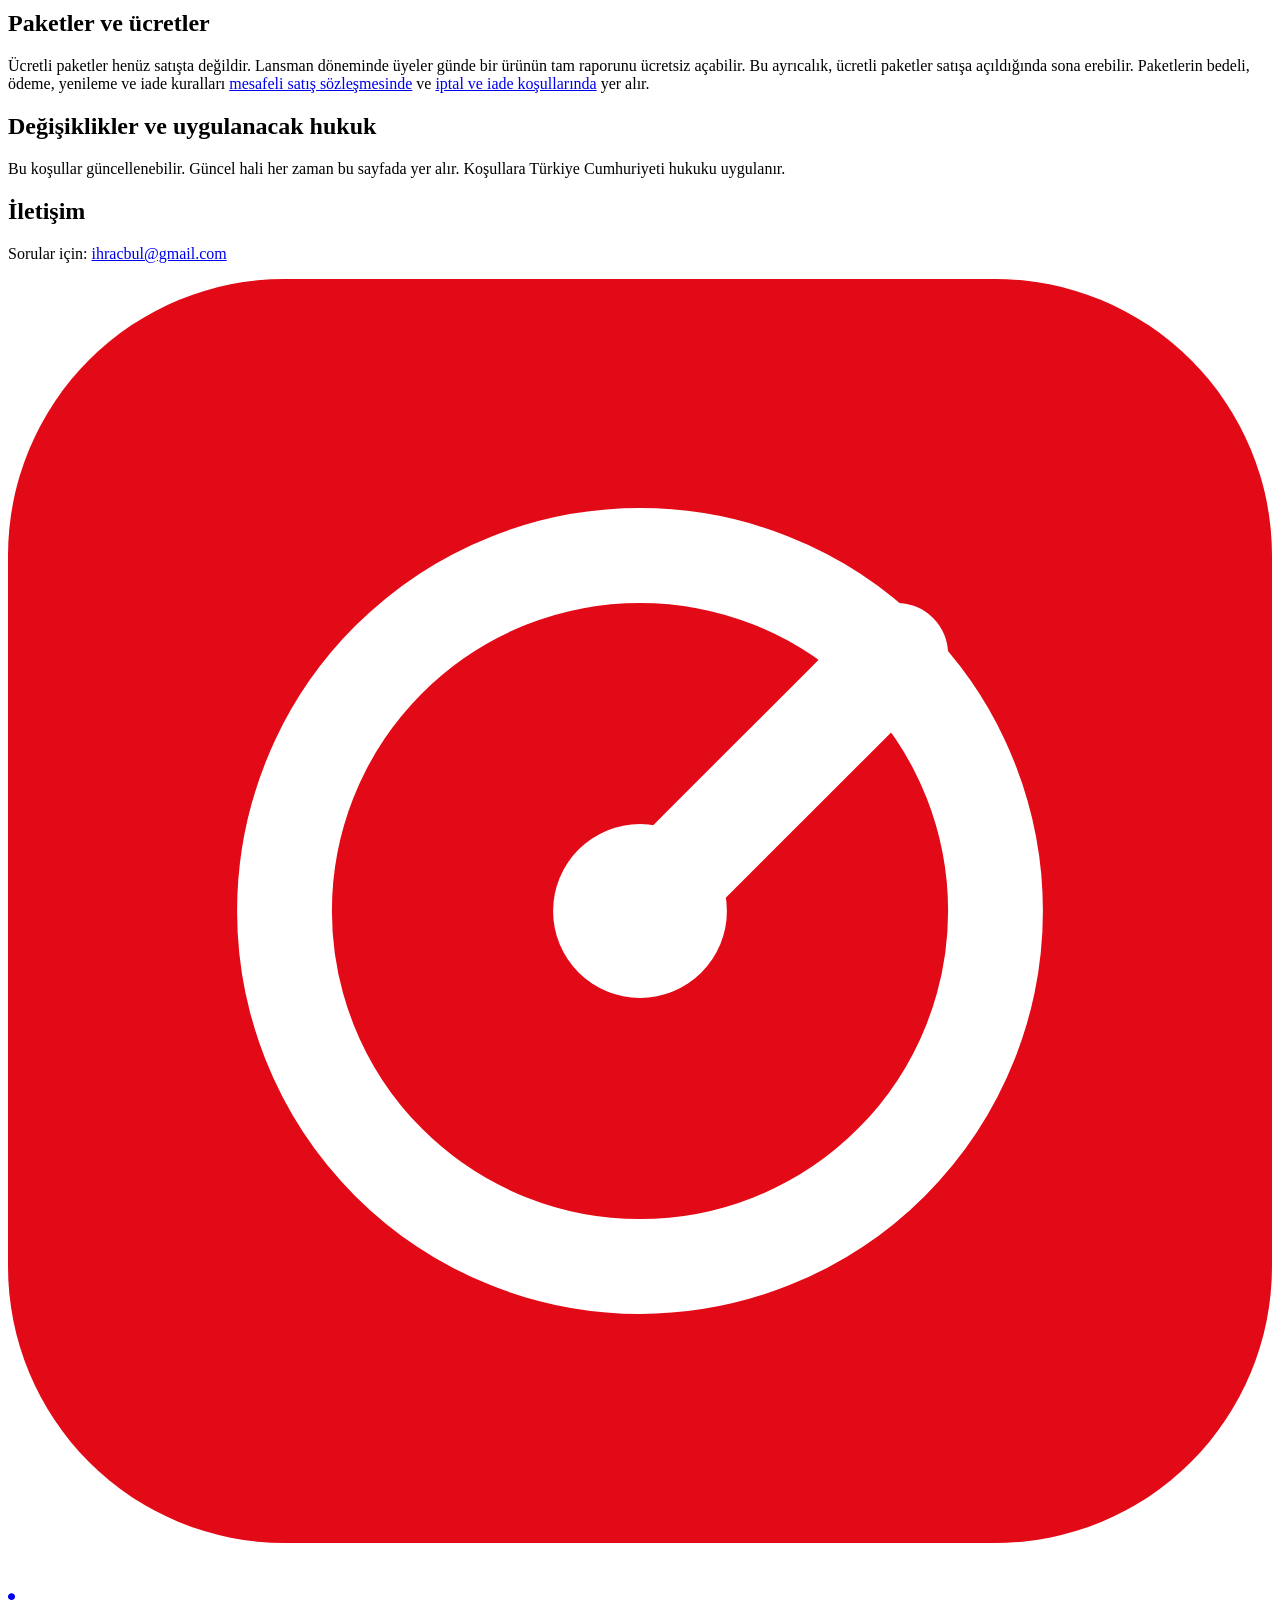
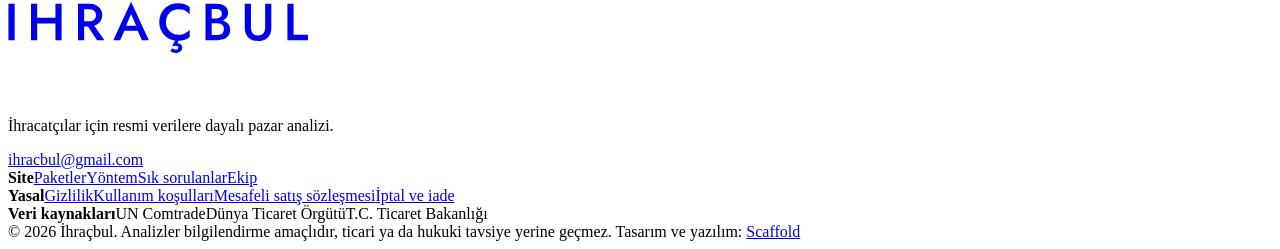
==== commit 879cbf37: "Yasal metinler lansman dönemini doğru anlatsın Co-Authored-By: Claude Opus 5.5 <noreply@anthropic.co" ====
--- a/web/index.html
+++ b/web/index.html
@@ -198,7 +198,7 @@
       <div class="closing">
         <h2>Ürününün en iyi pazarını şimdi öğren.</h2>
         <p id="close-paid">Ücretsiz planda günde 1 ürün arayabilirsin. Tam rapor <span data-price="single"></span> TL, bütün ürünler için Pro paket ayda <span id="close-price"></span> TL'den başlar.</p>
-        <p id="close-soon" hidden>Ücretsiz planda günde 1 ürün arayabilirsin. Tam raporlar ve Pro paket yakında açılacak.</p>
+        <p id="close-soon" hidden>Lansmana özel olarak üyeler günde 1 ürünün tam raporunu ücretsiz açabilir ve PDF olarak indirebilir.</p>
         <div class="closing-btns"><button type="button" class="go" id="close-search">Ürün ara</button><a class="ghost" href="/paketler" data-route>Paketleri gör</a></div>
       </div>
     </section>
@@ -216,8 +216,8 @@
       <div class="panel plan-card">
         <h2>Ücretsiz</h2>
         <div class="price"><b>0 TL</b></div>
-        <p class="for">Siteyi denemek isteyenler için.</p>
-        <ul>
+        <p class="for" id="free-for">Siteyi denemek isteyenler için.</p>
+        <ul id="free-list">
           <li>Günde 1 ürün raporu</li>
           <li>Her raporda en iyi pazar ve skoru</li>
           <li>Toplam pazar ve Türkiye'nin payı</li>
@@ -225,7 +225,7 @@
           <li class="no">Tüm pazarların sıralaması</li>
           <li class="no">PDF çıktısı</li>
         </ul>
-        <a class="ghost wide" href="/" data-route>Ürün ara</a>
+        <a class="ghost wide" href="/" data-route id="free-go">Ürün ara</a>
       </div>
       <div class="panel plan-card">
         <h2>Tek rapor</h2>
@@ -261,7 +261,7 @@
       </div>
     </div>
     <p class="demo-note" id="demo-note">Site şu an deneme aşamasındadır. Ödeme alınmaz ve kart bilgisi istenmez. Açılan paketler yazdığın e-posta adresine tanımlanır. <button type="button" class="link" id="reset-access">Demo paketlerimi sil ve çıkış yap</button></p>
-    <p class="demo-note" id="soon-note" hidden>Tek rapor ve Pro paket yakında satışa açılacak. Şu an herkes ücretsiz planı kullanabilir. Paketler açıldığında haber almak için ilgilendiğin paketin altındaki düğmeye basabilirsin.</p>
+    <p class="demo-note" id="soon-note" hidden>Lansmana özel olarak üyeler günde 1 ürünün tam raporunu ücretsiz açabilir. Tek rapor ve Pro paket yakında satışa açılacak. Paketler açıldığında haber almak için ilgilendiğin paketin altındaki düğmeye basabilirsin.</p>
   </div>
 
   <!-- Rapor -->
@@ -303,7 +303,7 @@
         <p class="team-role">Hesap</p>
         <h1>Raporların tek hesapta dursun.</h1>
         <p>Hesap açtığında aldığın paketler adına kaydedilir. Bilgisayarından, telefonundan ya da başka bir cihazdan giriş yaparak raporlarına ulaşabilirsin.</p>
-        <ul>
+        <ul id="auth-perks">
           <li>Hesap açmak ücretsizdir.</li>
           <li>Kart bilgisi istenmez.</li>
           <li>Ücretsiz planda günde 1 ürün arayabilirsin.</li>
@@ -329,6 +329,7 @@
           <label class="co-field" for="su-pass">Şifren<input id="su-pass" type="password" autocomplete="new-password" minlength="8" required></label>
           <p class="co-hint">Şifren en az 8 karakter olmalı.</p>
           <label class="co-check"><input type="checkbox" id="su-consent"><span><a href="/kosullar" target="_blank">Kullanım koşullarını</a> ve <a href="/gizlilik" target="_blank">gizlilik metnini</a> okudum, kabul ediyorum.</span></label>
+          <p class="co-ok" id="au-signup-note" role="status" hidden></p>
           <p class="co-error" id="au-signup-error" role="alert" hidden></p>
           <button class="go wide" id="au-signup-go">Hesap aç</button>
           <p class="auth-note">Hesabın varsa <a href="/giris" data-route>giriş yapabilirsin</a>.</p>
@@ -359,7 +360,7 @@
       </ul>
 
       <h2>Ödeme bilgileri</h2>
-      <p>Site şu an deneme aşamasındadır ve gerçek ödeme almaz. Ödeme ekranı yalnızca bir gösterimdir, kart bilgisi istemez ve saklamaz. Gerçek ödeme başladığında kart bilgileri yalnızca lisanslı ödeme kuruluşu tarafından işlenecek ve İhraçbul'un sunucularına ulaşmayacaktır.</p>
+      <p>Ücretli paketler henüz satışta değildir ve site şu an ödeme almaz. Satış başladığında kart bilgileri yalnızca lisanslı ödeme kuruluşu tarafından işlenecek ve İhraçbul'un sunucularına ulaşmayacaktır.</p>
 
       <h2>Üçüncü taraflar</h2>
       <p>Raporlardaki veriler UN Comtrade, Dünya Ticaret Örgütü, T.C. Ticaret Bakanlığı ve Türkiye Cumhuriyet Merkez Bankası'nın kamuya açık kaynaklarından sunucu tarafında alınır. Bu sırada sana ait hiçbir bilgi bu kurumlara iletilmez. Rapordaki e-posta bağlantıları kendi e-posta programını açar ve yazdığın ileti İhraçbul üzerinden geçmez. Giriş e-postaları bir e-posta gönderim hizmeti aracılığıyla iletilir. Bu hizmete yalnızca e-posta adresin ve giriş bağlantısı aktarılır. Hesap ve satın alma kayıtları, yurt dışında bulunan bir veritabanı hizmetinde saklanır. Site de yurt dışındaki bir barındırma hizmetinde çalışır. Bu hizmetler verileri yalnızca siteyi çalıştırmak için işler.</p>
@@ -466,7 +467,7 @@
       <p>Raporları kendi işin için kullanabilir, indirebilir ve iş ortaklarınla paylaşabilirsin. Raporların ya da site içeriğinin toplu olarak kopyalanması, yeniden satılması ve siteye otomatik araçlarla yoğun sorgu gönderilmesi yasaktır. Ham verilerin hakları kaynak kurumlara aittir. Skor yöntemi, değerlendirme metinleri ve tasarım ise İhraçbul'a aittir.</p>
 
       <h2>Paketler ve ücretler</h2>
-      <p>Site deneme aşamasındadır. Ödeme ekranı bir gösterimdir ve gerçek tahsilat yapılmaz. Paketlerin bedeli, ödeme, yenileme ve iade kuralları <a href="/mesafeli-satis" data-route>mesafeli satış sözleşmesinde</a> ve <a href="/iade" data-route>iptal ve iade koşullarında</a> yer alır.</p>
+      <p>Ücretli paketler henüz satışta değildir. Lansman döneminde üyeler günde bir ürünün tam raporunu ücretsiz açabilir. Bu ayrıcalık, ücretli paketler satışa açıldığında sona erebilir. Paketlerin bedeli, ödeme, yenileme ve iade kuralları <a href="/mesafeli-satis" data-route>mesafeli satış sözleşmesinde</a> ve <a href="/iade" data-route>iptal ve iade koşullarında</a> yer alır.</p>
 
       <h2>Değişiklikler ve uygulanacak hukuk</h2>
       <p>Bu koşullar güncellenebilir. Güncel hali her zaman bu sayfada yer alır. Koşullara Türkiye Cumhuriyeti hukuku uygulanır.</p>
